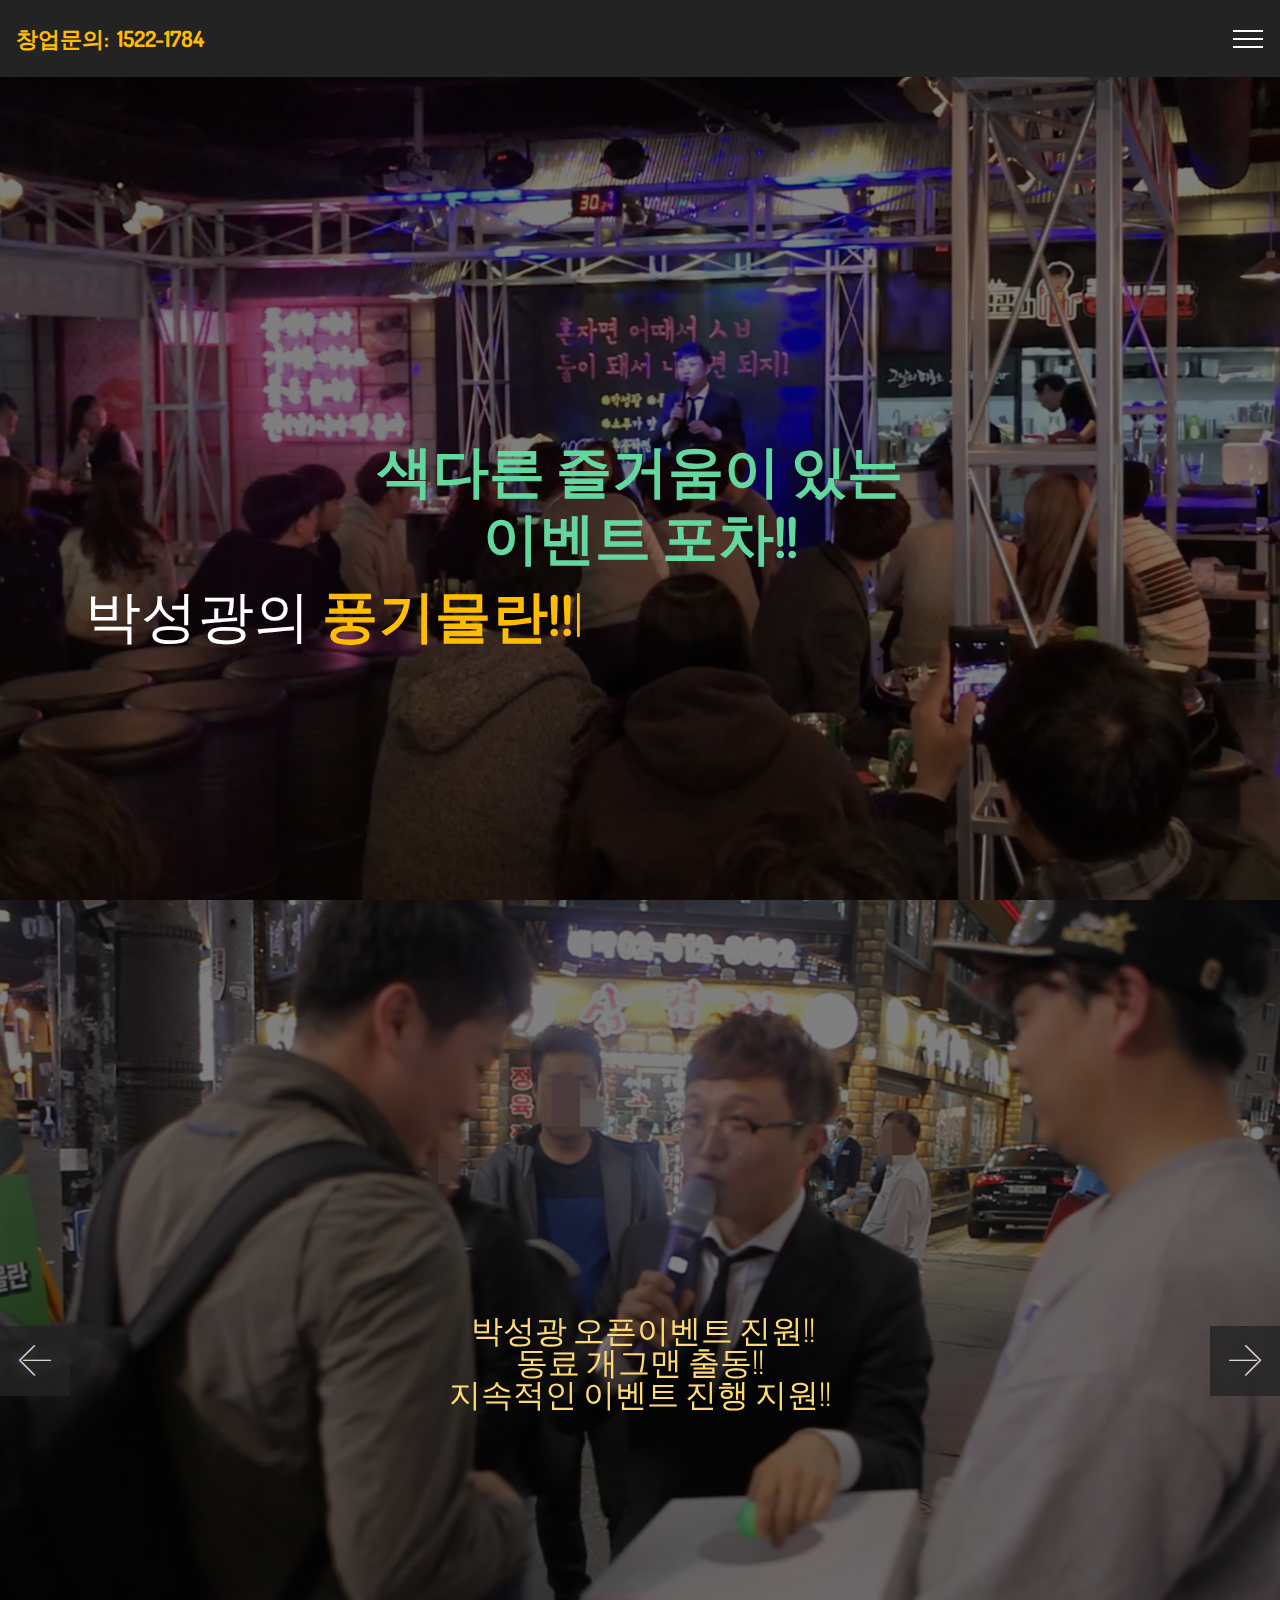
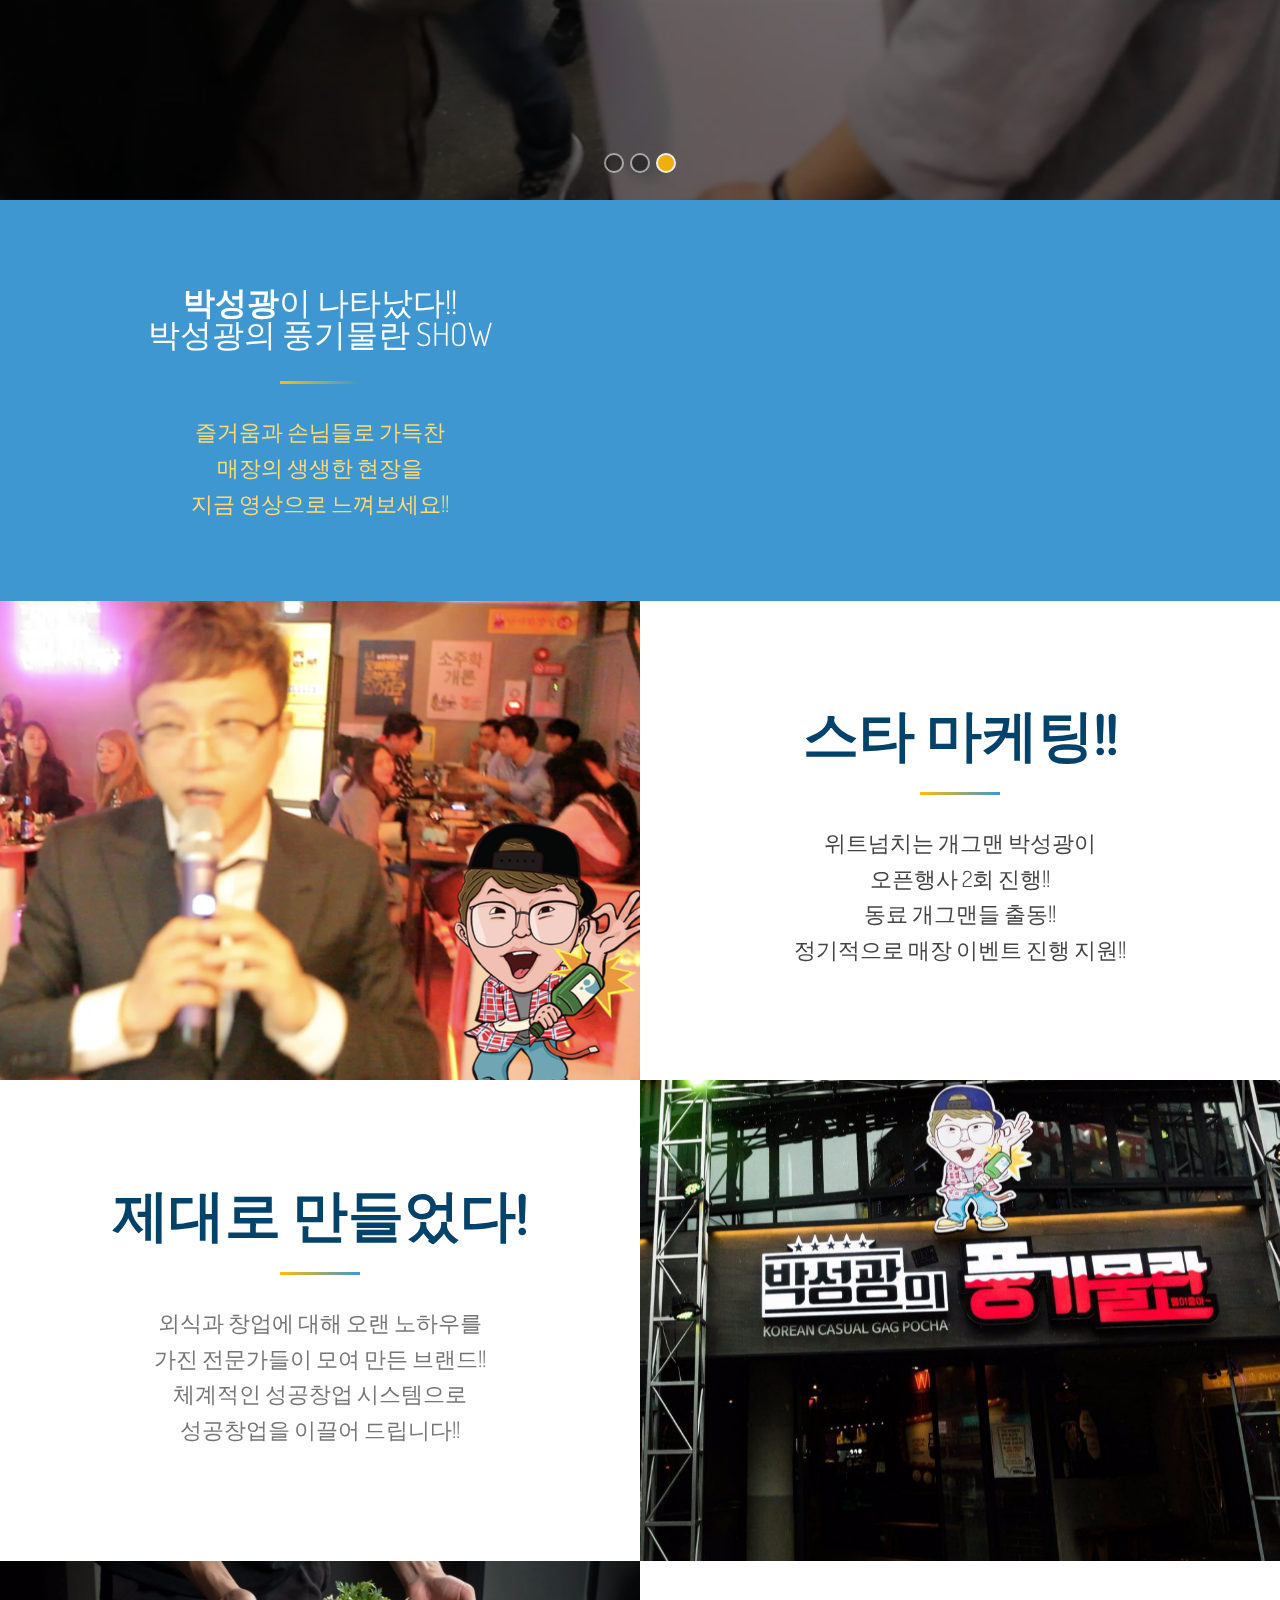
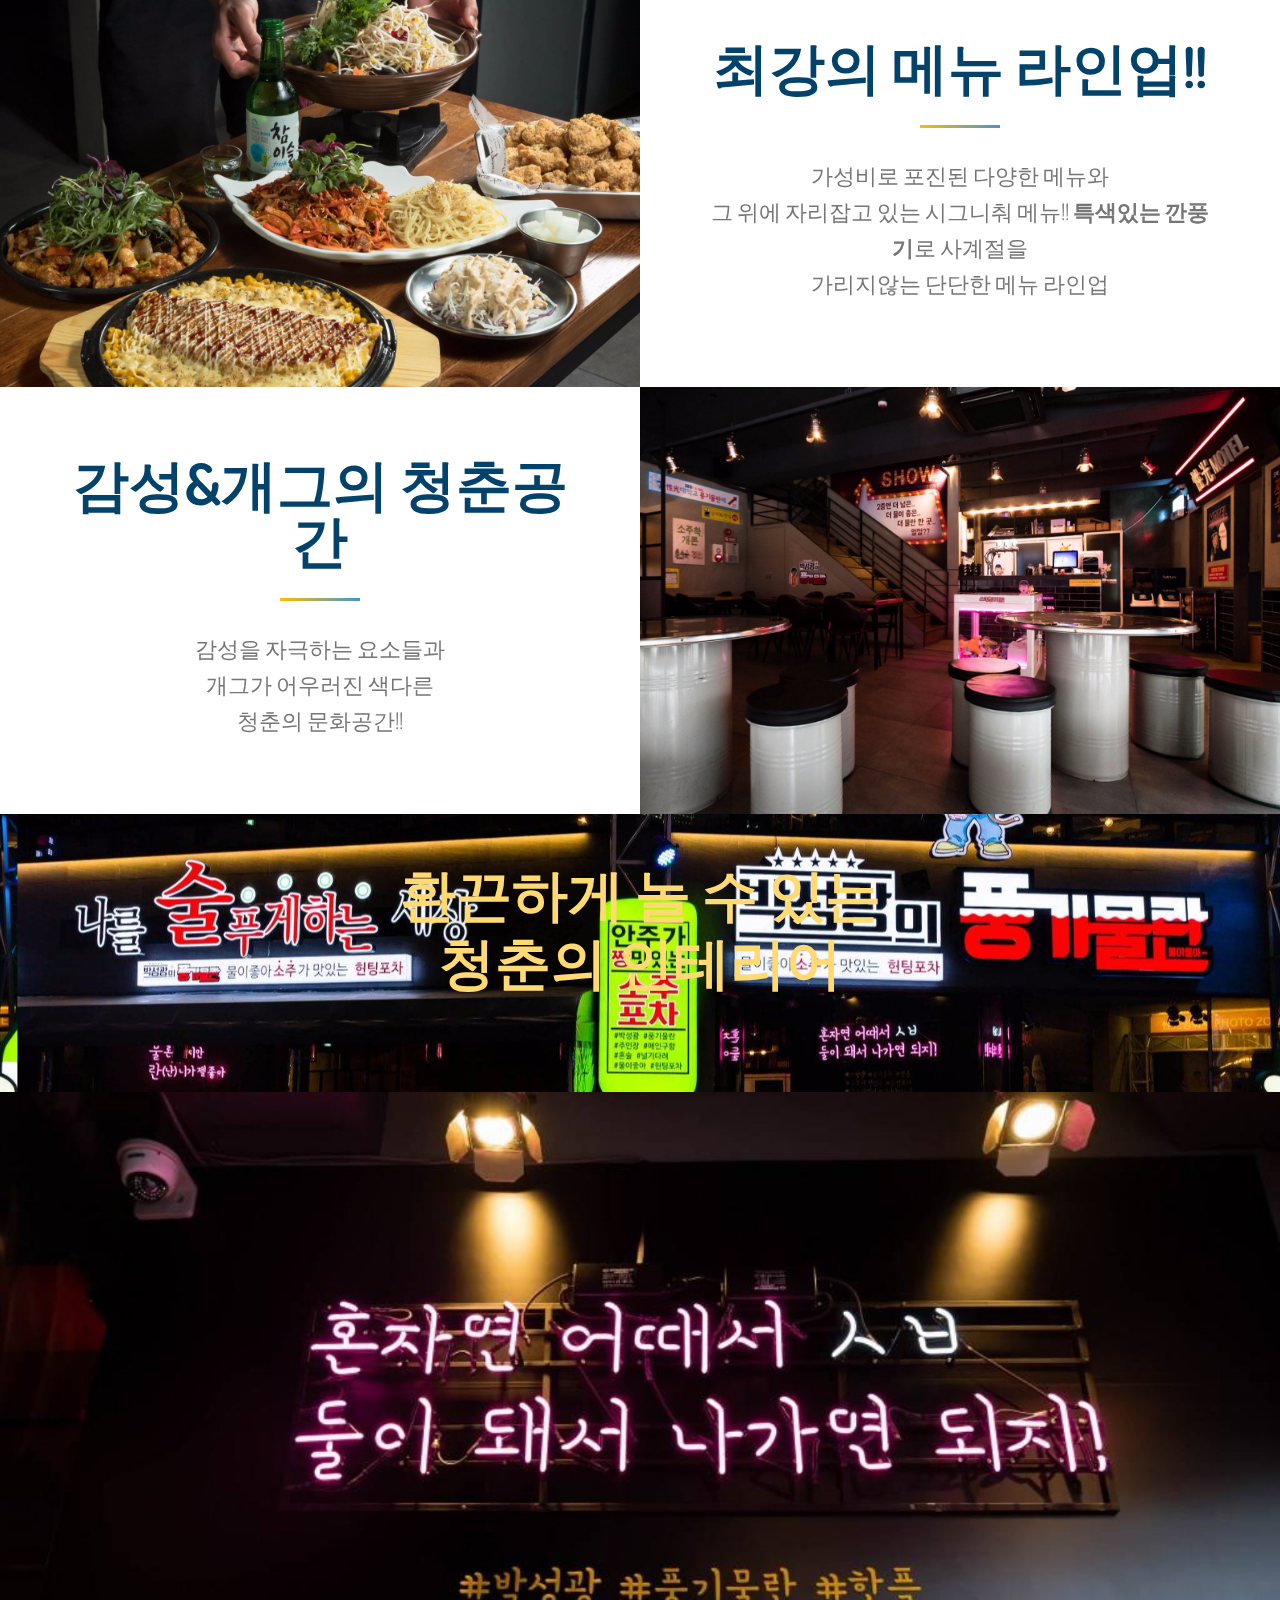
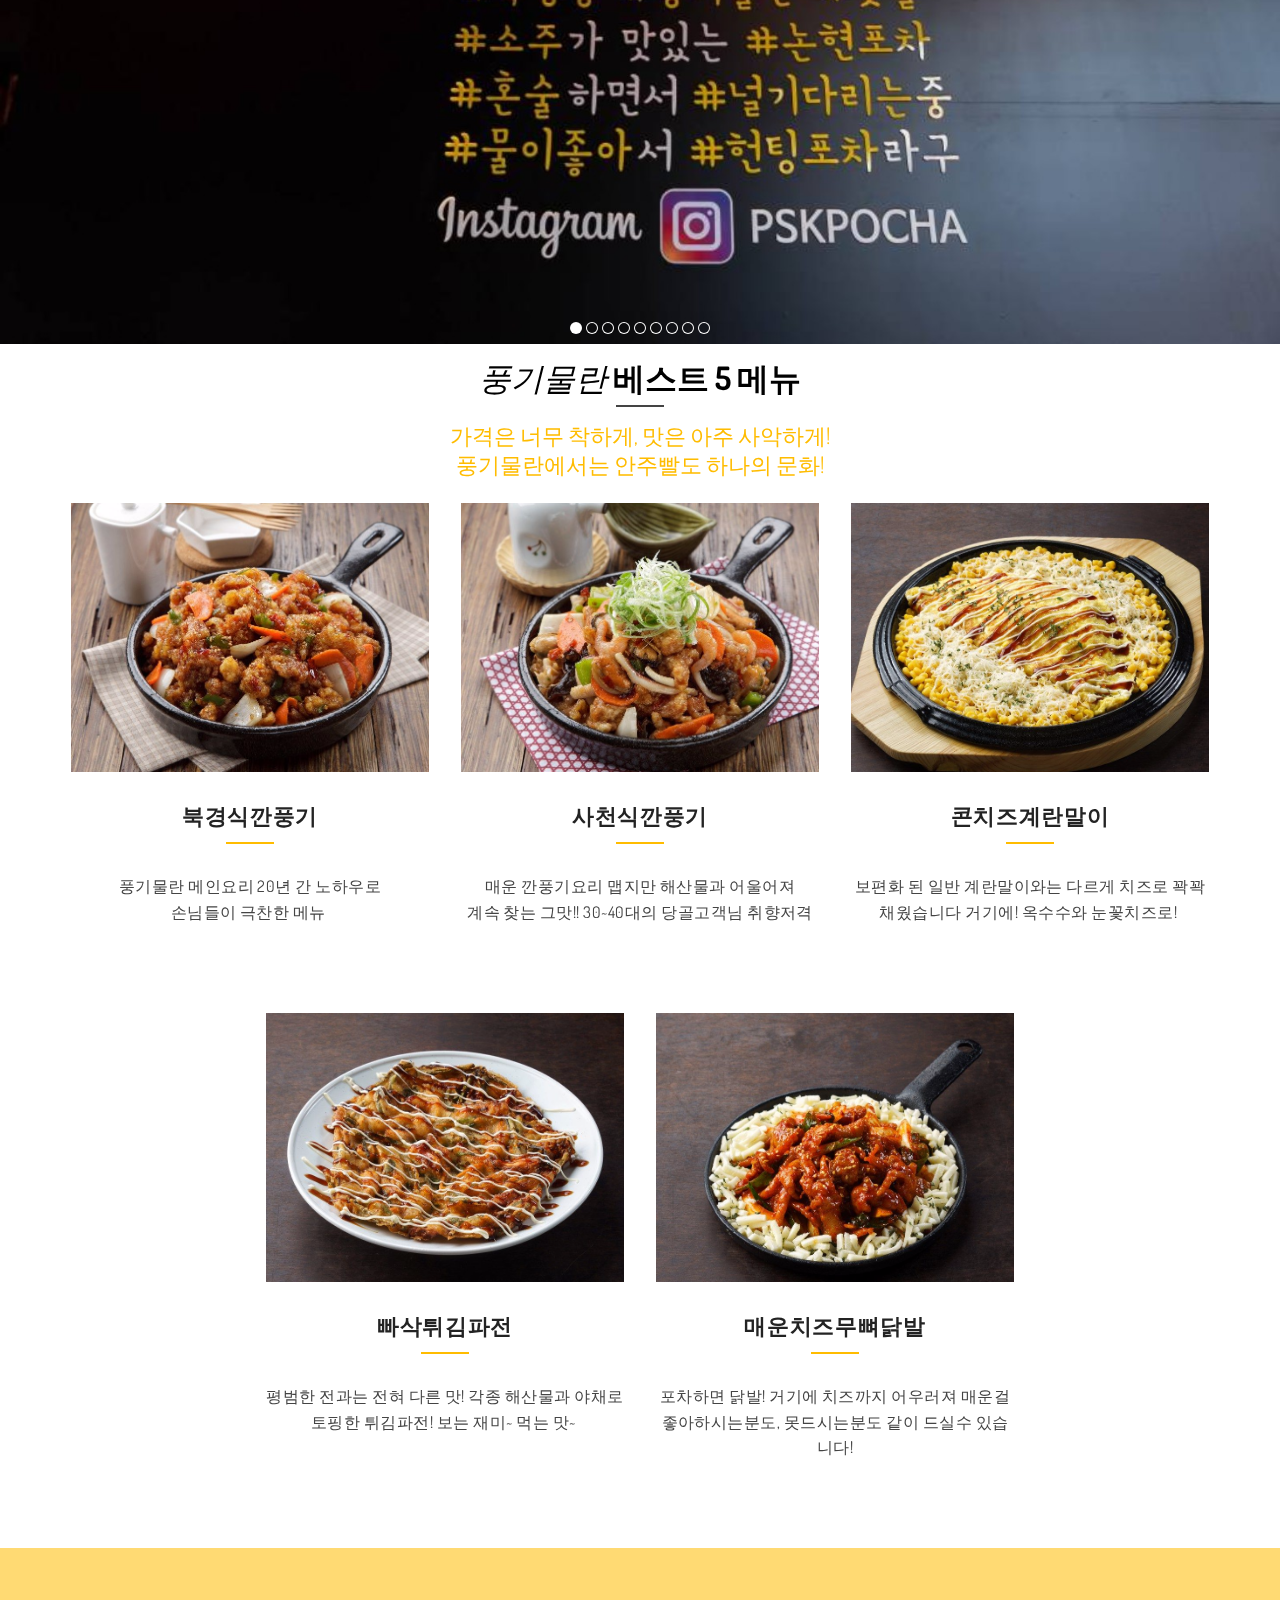
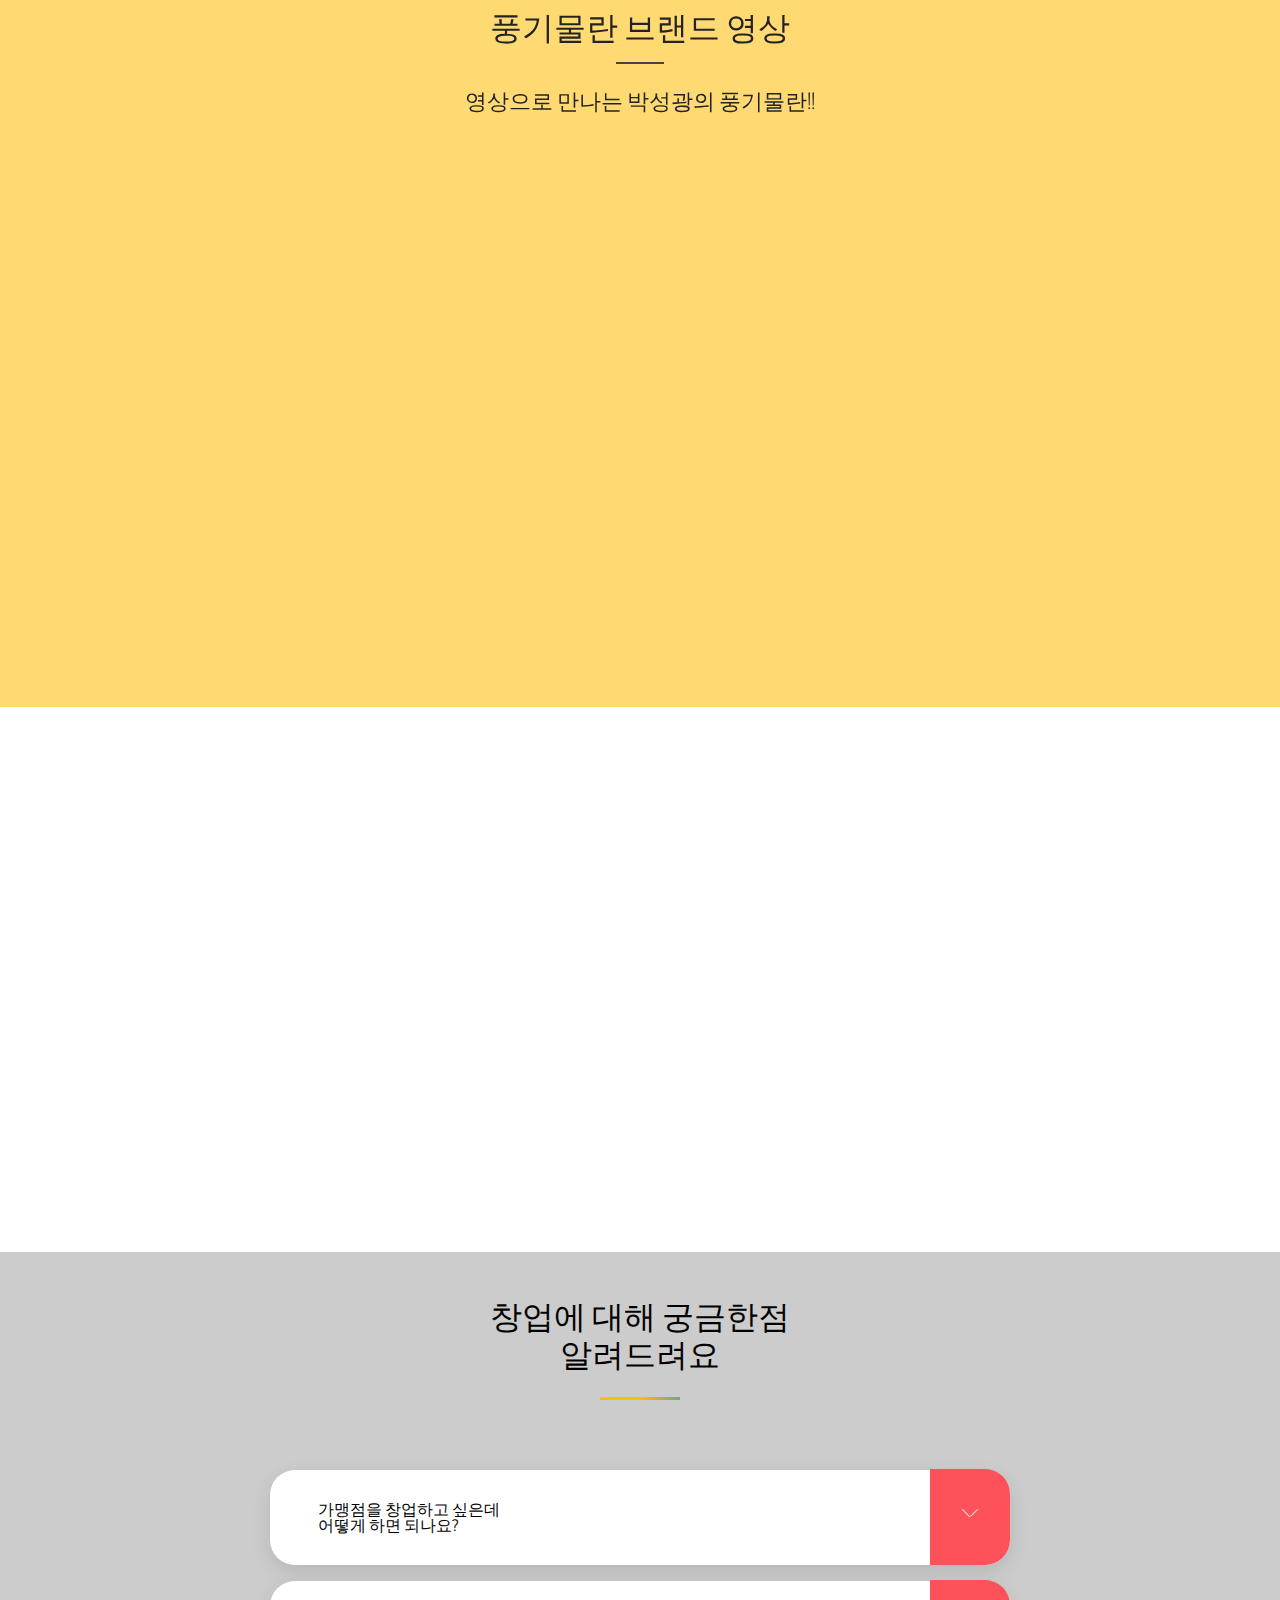
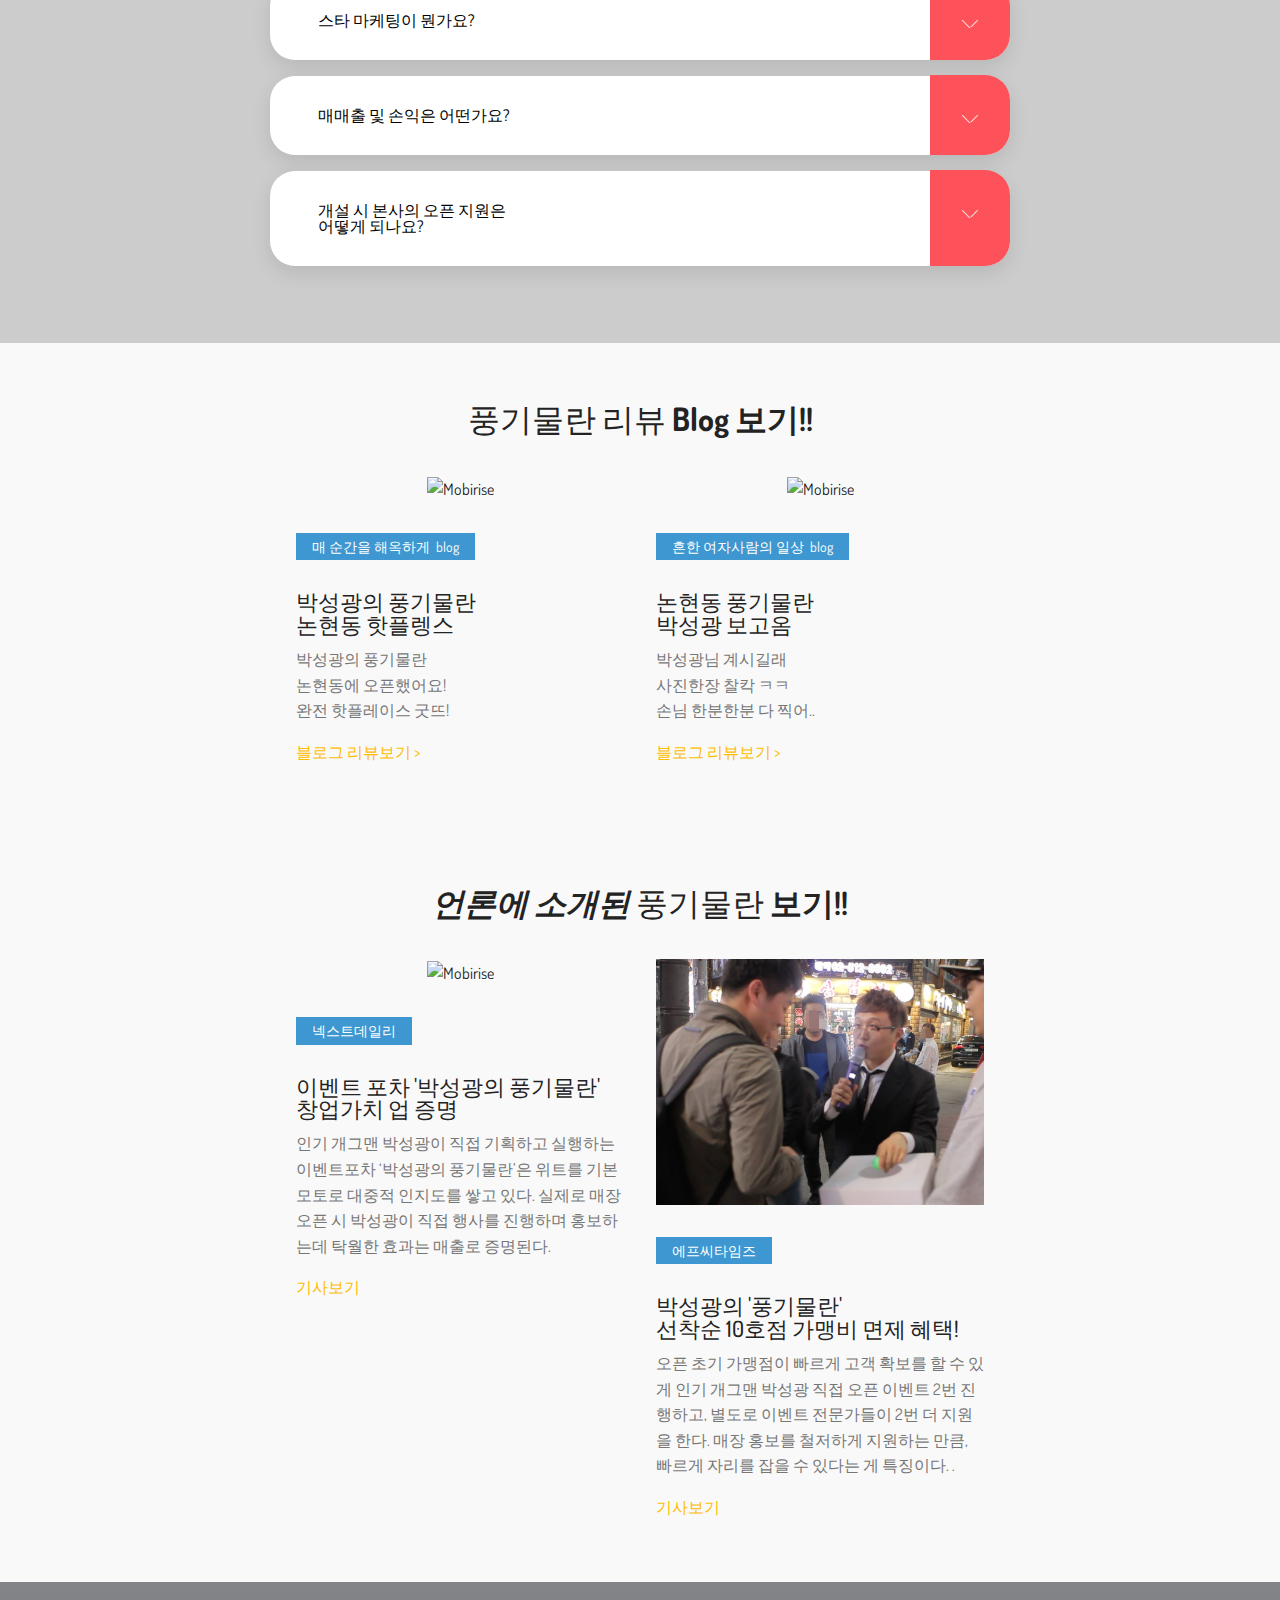
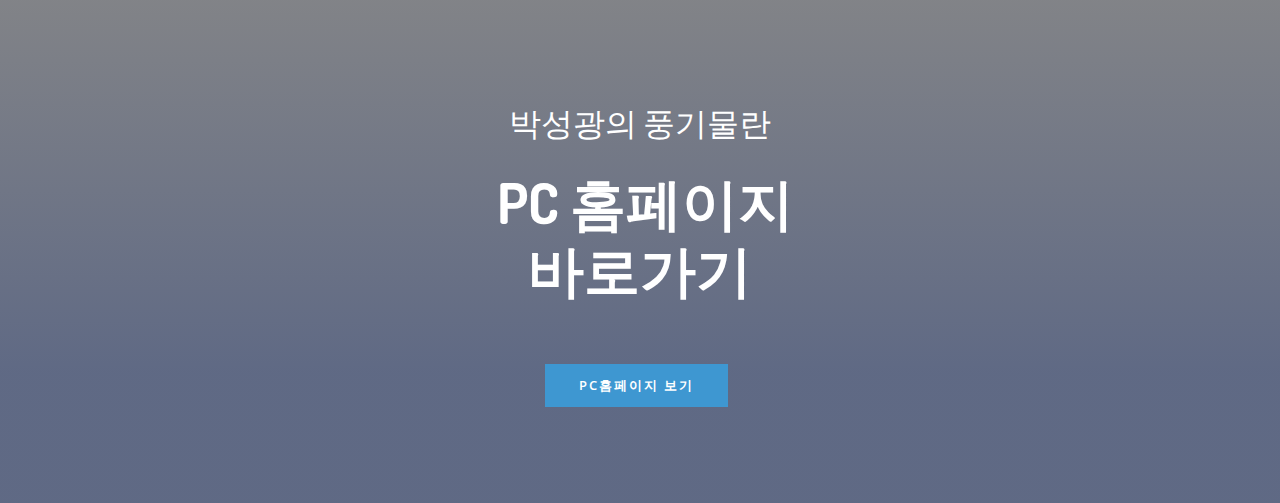
==== index.html @ bc282e14 "1.1" ====
<!DOCTYPE html>
<html >
<head>
  <!-- Site made with Mobirise Website Builder v4.5.2, https://mobirise.com -->
  <meta charset="UTF-8">
  <meta http-equiv="X-UA-Compatible" content="IE=edge">
  <meta name="generator" content="Mobirise v4.5.2, mobirise.com">
  <meta name="viewport" content="width=device-width, initial-scale=1, minimum-scale=1">
  <link rel="shortcut icon" href="assets/images/logo2.png" type="image/x-icon">
  <meta name="description" content="">
  <title>Home</title>
  <link rel="stylesheet" href="assets/web/assets/mobirise-icons/mobirise-icons.css">
  <link rel="stylesheet" href="assets/tether/tether.min.css">
  <link rel="stylesheet" href="assets/bootstrap/css/bootstrap.min.css">
  <link rel="stylesheet" href="assets/bootstrap/css/bootstrap-grid.min.css">
  <link rel="stylesheet" href="assets/bootstrap/css/bootstrap-reboot.min.css">
  <link rel="stylesheet" href="assets/dropdown/css/style.css">
  <link rel="stylesheet" href="assets/theme/css/style.css">
  <link rel="stylesheet" href="assets/wowslider-init/style.css">
  <link rel="stylesheet" href="assets/mobirise/css/mbr-additional.css" type="text/css">
  
  
  <!-- Facebook Pixel Code -->
<script>
!function(f,b,e,v,n,t,s){if(f.fbq)return;n=f.fbq=function(){n.callMethod?
n.callMethod.apply(n,arguments):n.queue.push(arguments)};if(!f._fbq)f._fbq=n;
n.push=n;n.loaded=!0;n.version='2.0';n.queue=[];t=b.createElement(e);t.async=!0;
t.src=v;s=b.getElementsByTagName(e)[0];s.parentNode.insertBefore(t,s)}(window,
document,'script','https://connect.facebook.net/en_US/fbevents.js');
fbq('init', '334374096729986');
fbq('track', 'PageView');
</script>
<noscript><img height="1" width="1" style="display:none"
src="https://www.facebook.com/tr?id=334374096729986&ev=PageView&noscript=1"
/></noscript>
<!-- DO NOT MODIFY -->
<!-- End Facebook Pixel Code -->
<link rel="stylesheet" href = "assets/wowslider-init/absent/style.css"></link></head>
<body>

<!-- Google Analytics -->
<!-- Global site tag (gtag.js) - Google Analytics -->
<script async src="https://www.googletagmanager.com/gtag/js?id=UA-93839439-6"></script>
<script>
  window.dataLayer = window.dataLayer || [];
  function gtag(){dataLayer.push(arguments);}
  gtag('js', new Date());

  gtag('config', 'UA-93839439-6');
</script>
<!-- /Google Analytics -->


<section class="menu cid-qFtVlGdv0j" once="menu" id="menu1-0" data-rv-view="489">

    

    <nav class="navbar navbar-dropdown navbar-fixed-top collapsed">
        <div class="navbar-brand">
            
            <span class="navbar-caption-wrap"><a class="navbar-caption text-primary display-5" href="tel:1522-1784">창업문의: &nbsp;1522-1784</a></span>
        </div>
        <button class="navbar-toggler" type="button" data-toggle="collapse" data-target="#navbarSupportedContent" aria-controls="navbarNavAltMarkup" aria-expanded="false" aria-label="Toggle navigation">
            <div class="hamburger">
                <span></span>
                <span></span>
                <span></span>
                <span></span>
            </div>
        </button>
      <div class="collapse navbar-collapse" id="navbarSupportedContent">
            <ul class="navbar-nav nav-dropdown" data-app-modern-menu="true"><li class="nav-item">
                    <a class="nav-link link text-white display-4" href="index.html#custom-html-u">창업상담 신청하기</a>
                </li>
                <li class="nav-item">
                    <a class="nav-link link text-white display-4" href="index.html#wowslider-j">인테리어 보기</a>
                </li>
                <li class="nav-item">
                    <a class="nav-link link text-white display-4" href="index.html#features8-r">메뉴구성 보기</a>
                </li></ul>
            <div class="navbar-buttons mbr-section-btn"><a class="btn btn-md btn-white display-4" href="https://goo.gl/xW8YuL">PC 홈페이지 바로가기</a></div>
      </div>
    </nav>
</section>

<section class="header2 cid-qFtVrdDYCM mbr-fullscreen mbr-parallax-background" id="header2-1" data-rv-view="491">

    

    <div class="mbr-overlay" style="opacity: 0.5; background-color: rgb(0, 0, 0);">
    </div>

    <div class="container">
        <div class="row">
            <div class="mbr-white col-md-12">
                <h1 class="mbr-section-title mbr-white mbr-bold mbr-fonts-style display-1"><br><br><br>색다른 즐거움이 있는<br>이벤트 포차!!</h1>
                <div class="typed-text pb-3 display-1">
                    <span class="mbr-section-subtitle mbr-fonts-style mbr-white display-1">박성광의</span>
                    <span>
                      <span class="animated-element mbr-bold" data-word1="풍기물란!!" data-word2="풍기물란!!" data-word3="풍기물란!!" data-speed="50">
                      </span>
                    </span>
                </div>
                
                
            </div>
        </div>
    </div>
    
</section>

<section class="carousel slide cid-qFtYRKoyxT" data-interval="false" id="slider1-4" data-rv-view="494">
    
    <div class="full-screen"><div class="mbr-slider slide carousel" data-pause="true" data-keyboard="false" data-ride="carousel" data-interval="3000"><ol class="carousel-indicators"><li data-app-prevent-settings="" data-target="#slider1-4" data-slide-to="0"></li><li data-app-prevent-settings="" data-target="#slider1-4" data-slide-to="1"></li><li data-app-prevent-settings="" data-target="#slider1-4" class=" active" data-slide-to="2"></li></ol><div class="carousel-inner" role="listbox"><div class="carousel-item slider-fullscreen-image" data-bg-video-slide="false" style="background-image: url(assets/images/2-2000x1089.png);"><div class="container container-slide"><div class="image_wrapper"><div class="mbr-overlay" style="opacity: 0.5;"></div><img src="assets/images/2-2000x1089.png"><div class="carousel-caption justify-content-center"><div class="col-10 align-center"><h2 class="mbr-fonts-style display-2"><br><br><br><br><br>박성광이 직접 &nbsp;<br>기획 하고 실행하는<br>이벤트 포차!!</h2></div></div></div></div></div><div class="carousel-item slider-fullscreen-image" data-bg-video-slide="false" style="background-image: url(assets/images/3-2000x1114.png);"><div class="container container-slide"><div class="image_wrapper"><div class="mbr-overlay"></div><img src="assets/images/3-2000x1114.png"><div class="carousel-caption justify-content-center"><div class="col-10 align-center"><h2 class="mbr-fonts-style display-2"><br><br><br><br><br><br><br>매출로 검증된 창업 아이템!!<br>논현본점 월 8천 돌파!!</h2></div></div></div></div></div><div class="carousel-item slider-fullscreen-image active" data-bg-video-slide="false" style="background-image: url(assets/images/4-1-2000x1128.png);"><div class="container container-slide"><div class="image_wrapper"><div class="mbr-overlay"></div><img src="assets/images/4-1-2000x1128.png"><div class="carousel-caption justify-content-center"><div class="col-10 align-center"><h2 class="mbr-fonts-style display-2"><br>&nbsp;박성광 오픈이벤트 진원!!<br>동료 개그맨 출동!!<br>지속적인 이벤트 진행 지원!!<br></h2></div></div></div></div></div></div><a data-app-prevent-settings="" class="carousel-control carousel-control-prev" role="button" data-slide="prev" href="#slider1-4"><span aria-hidden="true" class="mbri-left mbr-iconfont"></span><span class="sr-only">Previous</span></a><a data-app-prevent-settings="" class="carousel-control carousel-control-next" role="button" data-slide="next" href="#slider1-4"><span aria-hidden="true" class="mbri-right mbr-iconfont"></span><span class="sr-only">Next</span></a></div></div>
</section>

<section class="features4 cid-qFu9TUDtEu" id="features4-f" data-rv-view="506">

    

    
    <div class="container-fluid">   
        <div class="row content-row align-items-center">
            <div class="col-lg-6 text-content">
                <h2 class="mbr-title pt-2 mbr-fonts-style align-center mbr-black display-2"><strong>박성광</strong>이 나타났다!!<br>박성광의 풍기물란 SHOW</h2>
                <div class="underline align-center">
                    <div class="line"></div>
                </div>
                <div class="mbr-section-text">
                    <p class="mbr-text pt-3 mbr-light mbr-fonts-style align-center display-5">즐거움과 손님들로 가득찬 <br>매장의 생생한 현장을<br>지금 영상으로 느껴보세요!!<br></p>
                </div>
                
            </div>
            <div class="col-lg-6 media-content">
                <div class="mbr-figure"><iframe class="mbr-embedded-video" src="https://www.youtube.com/embed/SdyRM8VZVhc?rel=0&amp;amp;showinfo=0&amp;autoplay=0&amp;loop=0" width="1280" height="720" frameborder="0" allowfullscreen></iframe></div>
            </div>
        </div>
    </div>          
</section>

<section class="features2 cid-qFu4M1dJUp" id="features2-8" data-rv-view="509">

    

    
    <div class="container-fluid">
        <div class="row main align-items-center">
            <div class="col-md-6 image-element align-self-stretch">
                <div class="img-wrap" style="width: 80%; height: 80%;">
                    <img src="assets/images/66-2-1900x1058.png" alt="" title="" media-simple="true">
                </div>
            </div>
            <div class="col-md-6 text-element">
                <div class="text-content">
                    <h2 class="mbr-title pt-2 mbr-fonts-style align-center display-1"><strong>스타 마케팅!!</strong></h2>
                    <div class="underline align-center">
                         <div class="line"></div>
                    </div>
                    <div class="mbr-section-text">
                        <p class="mbr-text pt-3 mbr-light mbr-fonts-style align-center display-5">위트넘치는 개그맨 박성광이 <br>오픈행사 2회 진행!!<br>동료 개그맨들 출동!!<br>정기적으로 매장 이벤트 진행 지원!!</p>
                    </div>
                    
                </div>
            </div>
        </div>
    </div>          
</section>

<section class="features2 cid-qFu4MnRAWM" id="features2-9" data-rv-view="512">

    

    
    <div class="container-fluid">
        <div class="row main align-items-center">
            <div class="col-md-6 image-element align-self-stretch">
                <div class="img-wrap" style="width: 80%; height: 80%;">
                    <img src="assets/images/-01i1285-2-2000x1333.jpg" alt="" title="" media-simple="true">
                </div>
            </div>
            <div class="col-md-6 text-element">
                <div class="text-content">
                    <h2 class="mbr-title pt-2 mbr-fonts-style align-center display-1"><strong>제대로 만들었다!</strong></h2>
                    <div class="underline align-center">
                         <div class="line"></div>
                    </div>
                    <div class="mbr-section-text">
                        <p class="mbr-text pt-3 mbr-light mbr-fonts-style align-center display-5">외식과 창업에 대해 오랜 노하우를<br>가진 전문가들이 모여 만든 브랜드!!<br>체계적인 성공창업 시스템으로<br>성공창업을 이끌어 드립니다!!</p>
                    </div>
                    
                </div>
            </div>
        </div>
    </div>          
</section>

<section class="features2 cid-qFu4LyLAyd" id="features2-7" data-rv-view="515">

    

    
    <div class="container-fluid">
        <div class="row main align-items-center">
            <div class="col-md-6 image-element align-self-stretch">
                <div class="img-wrap" style="width: 80%; height: 80%;">
                    <img src="assets/images/-01i1212-2000x1333.jpg" alt="" title="" media-simple="true">
                </div>
            </div>
            <div class="col-md-6 text-element">
                <div class="text-content">
                    <h2 class="mbr-title pt-2 mbr-fonts-style align-center display-1"><strong>
                        최강의 메뉴 라인업!!</strong></h2>
                    <div class="underline align-center">
                         <div class="line"></div>
                    </div>
                    <div class="mbr-section-text">
                        <p class="mbr-text pt-3 mbr-light mbr-fonts-style align-center display-5">가성비로 포진된 다양한 메뉴와 <br>그 위에 자리잡고 있는 시그니춰 메뉴!! <strong>특색있는 깐풍기</strong>로 사계절을 <br>가리지않는 단단한 메뉴 라인업<br></p>
                    </div>
                    
                </div>
            </div>
        </div>
    </div>          
</section>

<section class="features2 cid-qFu4yeAtiK" id="features2-6" data-rv-view="518">

    

    
    <div class="container-fluid">
        <div class="row main align-items-center">
            <div class="col-md-6 image-element align-self-stretch">
                <div class="img-wrap" style="width: 80%; height: 80%;">
                    <img src="assets/images/-01i0814-2000x1333.jpg" alt="" title="" media-simple="true">
                </div>
            </div>
            <div class="col-md-6 text-element">
                <div class="text-content">
                    <h2 class="mbr-title pt-2 mbr-fonts-style align-center display-1"><strong>감성&amp;개그의 청춘공간</strong></h2>
                    <div class="underline align-center">
                         <div class="line"></div>
                    </div>
                    <div class="mbr-section-text">
                        <p class="mbr-text pt-3 mbr-light mbr-fonts-style align-center display-5">
                            감성을 자극하는 요소들과 <br>개그가 어우러진 색다른<br>청춘의 문화공간!!</p>
                    </div>
                    
                </div>
            </div>
        </div>
    </div>          
</section>

<section class="scroll-background cid-qFueXDZVSG" id="header3-g" data-rv-view="521">
<!-- ,
         'scroll-background': scrollBackground -->
    

    
    <div class="container text-center" data-stellar-background-ratio=".5">
      <div class="row justify-content-center slider-wrapper">
        <div class="col-md-10">
              <h2 class="mbr-section-title mbr-fonts-style mbr-bold align-center display-1">환끈하게 놀 수 있는<br>청춘의 인테리어</h2>
              <h4>
        </h4></div>
      </div>
    </div>
    
</section>

<section class="mbr-wowslider-container mbr-section mbr-section__container carousel slide mbr-section-nopadding mbr-wowslider-container--absent" data-ride="carousel" data-keyboard="false" data-wrap="true" data-interval="false" id="wowslider-j" data-rv-view="14" style="background-color: rgb(255, 255, 255);">
    <div class="mbr-wowslider">
        <div class="ws_images">
            <ul>
                <li>
                    
                    <img src="assets/images/batch-img-9683-1600x1065.jpg" alt="title 1" title="title 1"> text 1
                </li><li>
                    
                    <img src="assets/images/batch-01i0863-1600x1065.jpg" alt="title 1" title="title 1"> text 1
                </li><li>
                    
                    <img src="assets/images/batch-01i0814-1600x1065.jpg" alt="title 1" title="title 1"> text 1
                </li><li>
                    
                    <img src="assets/images/batch-01i0851-1600x1065.jpg" alt="title 1" title="title 1"> text 1
                </li><li>
                    
                    <img src="assets/images/batch-01i0878-1600x1065.jpg" alt="title 1" title="title 1"> text 1
                </li><li>
                    
                    <img src="assets/images/batch-img-9730-1600x1065.jpg" alt="title 1" title="title 1"> text 1
                </li><li>
                    
                    <img src="assets/images/batch-01i0974-1600x1065.jpg" alt="title 1" title="title 1"> text 1
                </li><li>
                    
                    <img src="assets/images/batch-01i0978-1600x1065.jpg" alt="title 1" title="title 1"> text 1
                </li><li>
                    
                    <img src="assets/images/batch-01i0953-1600x1065.jpg" alt="title 1" title="title 1"> text 1
                </li>
            </ul>
        </div>
        <div class="ws_bullets">
            <div>
                <a href="#" title="">
                    <span><img alt="slide1" src="assets/images/batch-img-9683-72x48.png"></span>
                </a><a href="#" title="">
                    <span><img alt="slide1" src="assets/images/batch-01i0863-72x48.png"></span>
                </a><a href="#" title="">
                    <span><img alt="slide1" src="assets/images/batch-01i0814-72x48.png"></span>
                </a><a href="#" title="">
                    <span><img alt="slide1" src="assets/images/batch-01i0851-72x48.png"></span>
                </a><a href="#" title="">
                    <span><img alt="slide1" src="assets/images/batch-01i0878-72x48.png"></span>
                </a><a href="#" title="">
                    <span><img alt="slide1" src="assets/images/batch-img-9730-72x48.png"></span>
                </a><a href="#" title="">
                    <span><img alt="slide1" src="assets/images/batch-01i0974-72x48.png"></span>
                </a><a href="#" title="">
                    <span><img alt="slide1" src="assets/images/batch-01i0978-72x48.png"></span>
                </a><a href="#" title="">
                    <span><img alt="slide1" src="assets/images/batch-01i0953-72x48.png"></span>
                </a>
            </div>
        </div>
        <div class="ws_shadow"></div>
        <div class="mbr-wowslider-options">
            <div class="params" data-paddingbottom="0" data-anim-type="basic_linear" data-theme="absent" data-autoplay="true" data-paddingtop="0" data-fullscreen="true" data-showbullets="true" data-timeout="2" data-duration="2" data-height="1080" data-width="1600" data-responsive="1" data-showcaptions="false" data-captionseffect="slide" data-hidecontrols="false"></div>
        </div>
</div></section>

<section class="features3 cid-qFunLNFlf2" id="features8-r" data-rv-view="542">

    

    
    <div class="container">
        <div class="row">
            <div class="col-md-12">
              <h2 class="mbr-section-title mbr-fonts-style align-center display-2"><em>풍기물란</em> <strong>베스트 5 메뉴</strong></h2>
               <div class="underline align-center">
                   <div class="line"></div>
               </div>
              <h3 class="mbr-section-subtitle mbr-light mbr-fonts-style pt-3 align-center display-5">가격은 너무 착하게, 맛은 아주 사악하게!<br> 풍기물란에서는 안주빨도 하나의 문화!</h3>
            </div>

            <div class="row row-content justify-content-center">
                <div class="card p-3 col-12 col-md-6 col-lg-4">
                    <div class="card-wrapper">
                        <div class="card-img">
                            <img src="assets/images/21-2-1024x682.jpg" title="" alt="" media-simple="true">
                        </div>
                        <div class="card-box">
                            <h4 class="card-title mbr-fonts-style mbr-bold align-center display-5">북경식깐풍기
</h4>
                           <div class="card-underline align-center">
                               <div class="line"></div>
                           </div>
                            <p class="mbr-text mbr-fonts-style align-center display-7">풍기물란 메인요리 20년 간 노하우로 <br>손님들이 극찬한 메뉴&nbsp;<br></p>
                              
                        </div>
                          
                    </div>
                </div>
            
                <div class="card p-3 col-12 col-md-6 col-lg-4">
                    <div class="card-wrapper">
                        <div class="card-img">
                            <img src="assets/images/22-3-1024x682.jpg" title="" alt="" media-simple="true">
                        </div>
                        <div class="card-box">
                            <h4 class="card-title mbr-fonts-style mbr-bold align-center display-5">사천식깐풍기
</h4>
                           <div class="card-underline align-center">
                               <div class="line"></div>
                           </div>
                            <p class="mbr-text mbr-fonts-style align-center display-7">매운 깐풍기요리 맵지만 해산물과 어울어져<br> 계속 찾는 그맛!! 30~40대의 당골고객님 취향저격<br></p>
                        </div>
                          
                    </div>
                </div>
            
                <div class="card p-3 col-12 col-md-6 col-lg-4">
                    <div class="card-wrapper">
                        <div class="card-img">
                            <img src="assets/images/25-1024x1534.jpg" title="" alt="" media-simple="true">
                        </div>
                        <div class="card-box"> 
                            <h4 class="card-title mbr-fonts-style mbr-bold align-center display-5">콘치즈계란말이</h4>
                           <div class="card-underline align-center">
                               <div class="line"></div>
                           </div>
                            <p class="mbr-text mbr-fonts-style align-center display-7">보편화 된 일반 계란말이와는 다르게 치즈로 꽉꽉 <br>채웠습니다 거기에! 옥수수와 눈꽃치즈로!&nbsp;<br></p>
                        </div>
                          
                    </div>
                </div>
            
                <div class="card p-3 col-12 col-md-6 col-lg-4">
                    <div class="card-wrapper">
                        <div class="card-img">
                            <img src="assets/images/24-1024x1534.jpg" title="" alt="" media-simple="true">
                        </div>
                        <div class="card-box">
                            <h4 class="card-title mbr-fonts-style mbr-bold align-center display-5">빠삭튀김파전
</h4>
                           <div class="card-underline align-center">
                               <div class="line"></div>
                           </div>
                            <p class="mbr-text mbr-fonts-style align-center display-7">평범한 전과는 전혀 다른 맛! 각종 해산물과 야채로 <br>토핑한 튀김파전! 보는 재미~ 먹는 맛~&nbsp;<br></p>
                             
                        </div>
                          
                    </div>
                </div>
                <div class="card p-3 col-12 col-md-6 col-lg-4">
                    <div class="card-wrapper">
                        <div class="card-img">
                            <img src="assets/images/23-1024x1534.jpg" title="" alt="" media-simple="true">
                        </div>
                        <div class="card-box">
                            <h4 class="card-title mbr-fonts-style mbr-bold align-center display-5">매운치즈무뼈닭발
</h4>
                           <div class="card-underline align-center">
                               <div class="line"></div>
                           </div>
                            <p class="mbr-text mbr-fonts-style align-center display-7">포차하면 닭발! 거기에 치즈까지 어우러져 매운걸 <br>좋아하시는분도, 못드시는분도 같이 드실수 있습니다!<br></p>
                        </div>
                         
                    </div>
                </div>
            
                
            </div>
        </div>
    </div>
</section>

<section class="cid-qFuqQrB1bQ" id="features7-s" data-rv-view="545">

    
    
    <div class="container">
        <h2 class="mbr-section-title mbr-fonts-style align-center display-2">풍기물란 브랜드 영상</h2>
        <div class="underline align-center">
            <div class="line"></div>
        </div>
        <h3 class="mbr-section-subtitle mbr-fonts-style align-center mbr-light display-5">영상으로 만나는 박성광의 풍기물란!!</h3>
        <figure class="mbr-figure align-center pt-3">
            <div class="video-block" style="width: 80%;">
                <div><iframe class="mbr-embedded-video" src="https://www.youtube.com/embed/JYwIz6WModQ?rel=0&amp;amp;showinfo=0&amp;autoplay=0&amp;loop=0" width="1280" height="720" frameborder="0" allowfullscreen></iframe></div>
            </div>
        </figure>
        
    </div>
</section>

<div id="custom-html-u" custom-code="true" data-rv-view="44">
    <iframe id="JotFormIFrame-80003842139449" onload="window.parent.scrollTo(0,0)" allowtransparency="true" src="https://form.jotform.me/80003842139449" frameborder="0" style="width: 1px;
      min-width: 100%;
      height:539px;
      border:none;" scrolling="no">
    </iframe>
    <script type="text/javascript">
      var ifr = document.getElementById("JotFormIFrame-80003842139449");
      if(window.location.href && window.location.href.indexOf("?") > -1) {
        var get = window.location.href.substr(window.location.href.indexOf("?") + 1);
        if(ifr && get.length > 0) {
          var src = ifr.src;
          src = src.indexOf("?") > -1 ? src + "&" + get : src  + "?" + get;
          ifr.src = src;
        }
      }
      window.handleIFrameMessage = function(e) {
        var args = e.data.split(":");
        if (args.length > 2) { iframe = document.getElementById("JotFormIFrame-" + args[(args.length - 1)]); } else { iframe = document.getElementById("JotFormIFrame"); }
        if (!iframe) { return; }
        switch (args[0]) {
          case "scrollIntoView":
            iframe.scrollIntoView();
            break;
          case "setHeight":
            iframe.style.height = args[1] + "px";
            break;
          case "collapseErrorPage":
            if (iframe.clientHeight > window.innerHeight) {
              iframe.style.height = window.innerHeight + "px";
            }
            break;
          case "reloadPage":
            window.location.reload();
            break;
          case "loadScript":
            var src = args[1];
            if (args.length > 3) {
                src = args[1] + ':' + args[2];
            }
            var script = document.createElement('script');
            script.src = src;
            script.type = 'text/javascript';
            document.body.appendChild(script);
            break;
        }
        var isJotForm = (e.origin.indexOf("jotform") > -1) ? true : false;
        if(isJotForm && "contentWindow" in iframe && "postMessage" in iframe.contentWindow) {
          var urls = {"docurl":encodeURIComponent(document.URL),"referrer":encodeURIComponent(document.referrer)};
          iframe.contentWindow.postMessage(JSON.stringify({"type":"urls","value":urls}), "*");
        }
      };
      if (window.addEventListener) {
        window.addEventListener("message", handleIFrameMessage, false);
      } else if (window.attachEvent) {
        window.attachEvent("onmessage", handleIFrameMessage);
      }
      </script></div>

<section class="accordion1 cid-qFuyGMnZHS" id="accordion1-11" data-rv-view="547">

    

    
    <div class="container-fluid">
        <div class="media-container-row align-center">
            <div class="col-12 col-md-12">
                <h2 class="mbr-section-title mbr-fonts-style display-2">창업에 대해 궁금한점 <br>알려드려요</h2>
                <div class="underline align-center pb-3">
                    <div class="line"></div>
                </div>
                
                <div id="bootstrap-accordion_19" class="panel-group accordionStyles accordion col-sm-12 col-md-10 col-lg-8 align-left pt-5" role="tablist" aria-multiselectable="true">
                    <div class="card">
                        <div class="card-header" role="tab" id="headingOne">
                            <a role="button" class="collapsed panel-title text-black" data-toggle="collapse" data-parent="#bootstrap-accordion_19" data-core="" href="#collapse1_19" aria-expanded="false" aria-controls="collapse1">
                                <span class="sign mbr-iconfont mbri-arrow-down inactive"></span>
                                <h4 class="mbr-fonts-style header-text display-7">가맹점을 창업하고 싶은데<br> 어떻게 하면 되나요?&nbsp;
</h4>
                            </a>
                        </div>
                        <div id="collapse1_19" class="panel-collapse noScroll collapse" role="tabpanel" aria-labelledby="headingOne">
                            <div class="panel-body p-4">
                                <p class="mbr-fonts-style panel-text display-7">가맹희망자가 점포위치를 선정해 왔을 때, 당사는 해당 점포가 기존 가맹점에 대한 영업지역권 침해여부 등을 고려한 후 신규 가맹점의 입지를 허가해 드릴 수 있습니다. 본사에서는 상권 및 입지분석을 통해 가맹점의 가능여부를 판단해 드리며, 별도로 가맹점 개설가능 점포를 본사측에서 알아봐 주시길 희망하신다면 언제나 담당자께 문의해 주시면 됩니다. &nbsp;<br></p>
                            </div>
                        </div>
                    </div>
            
                    <div class="card">
                        <div class="card-header" role="tab" id="headingTwo">
                            <a role="button" class="collapsed panel-title text-black" data-toggle="collapse" data-parent="#bootstrap-accordion_19" data-core="" href="#collapse2_19" aria-expanded="false" aria-controls="collapse2">
                                <span class="sign mbr-iconfont mbri-arrow-down inactive"></span>
                                <h4 class="mbr-fonts-style header-text display-7">스타 마케팅이 뭔가요?
</h4>
                            </a>
                            
                        </div>
                        <div id="collapse2_19" class="panel-collapse noScroll collapse" role="tabpanel" aria-labelledby="headingTwo">
                            <div class="panel-body p-4">
                                <p class="mbr-fonts-style panel-text display-7">오픈행사로 개그맨 박성광이 직접 방문하여 사인회와 위트 넘치는 행사 진행을 하고 있습니다 브랜드 가치 및 홍보를 위해 방송노출, PPL, 온라인홍보, 박람회 등을 진행하고 매출향상을 위한 SNS활동을 진행하고 있습니다&nbsp;<br></p>
                            </div>
                        </div>
                    </div>
            
                    <div class="card">
                        <div class="card-header" role="tab" id="headingThree">
                            <a role="button" class="collapsed panel-title text-black" data-toggle="collapse" data-parent="#bootstrap-accordion_19" data-core="" href="#collapse3_19" aria-expanded="false" aria-controls="collapse3">
                                <span class="sign mbr-iconfont mbri-arrow-down inactive"></span>
                                <h4 class="mbr-fonts-style header-text display-7">매매출 및 손익은 어떤가요? 
</h4>
                            </a>
                        </div>
                        <div id="collapse3_19" class="panel-collapse noScroll collapse" role="tabpanel" aria-labelledby="headingThree">
                            <div class="panel-body p-4">
                                <p class="mbr-fonts-style panel-text display-7">각 점포의 매출 및 손익은 상권마다 큰 차이가 있어 기존 점포와의 직접적인 비교를 하기 어렵습니다. 따라서 점포의 시장조사를 마친 후에 판단해야 합니다. 본사에서 가맹점을 개점할 때에는 시장 조사 후 임대료 및 점포의 특성을 고려하여 예상 매출을 산출하고 이를 고려하여 본사는 개점 승인을 해드립니다. 단. 본사 차원의 개점승인이 이루어지더라도 가맹계약의 여부는 가맹점주께서 판단하셔야 합니다. &nbsp;<br></p>
                            </div>
                        </div>
                    </div>
            
                    <div class="card">
                        <div class="card-header" role="tab" id="headingThree">
                            <a role="button" class="collapsed panel-title text-black" data-toggle="collapse" data-parent="#bootstrap-accordion_19" data-core="" href="#collapse4_19" aria-expanded="false" aria-controls="collapse4">
                                <span class="sign mbr-iconfont mbri-arrow-down inactive"></span>
                                <h4 class="mbr-fonts-style header-text display-7">개설 시 본사의 오픈 지원은<br>어떻게 되나요?</h4>
                            </a>
                        </div>
                        <div id="collapse4_19" class="panel-collapse noScroll collapse" role="tabpanel" aria-labelledby="headingThree">
                            <div class="panel-body p-4">
                                <p class="mbr-fonts-style panel-text display-7">가맹점 오픈 전까지 담당 OM, 슈퍼바이져 등 최종 오픈 점검까지 함께 준비하며, 오픈 시점에서는 본사 직원 2명을 3일간 파견하여 오픈 초반 매장이 안정적으로 운영될 수 있도록 파견 관리지원을 해드립니다</p>
                            </div>
                        </div>
                    </div>
            
                    
            
                    
                </div>
            </div>
        </div>
    </div>
</section>

<section class="features8 cid-qFuy2LeoJi" id="features8-y" data-rv-view="550">
    
    

    
    <div class="container">
        <div class="container">
            <h2 class="mbr-fonts-style mb-4 align-center display-2">풍기물란 리뷰&nbsp;<strong>Blog 보기!!</strong></h2>
            
            <div class="media-container-row">
                <div class="card col-12 col-md-4">
                    <div class="card-img">
                        <img src="assets/images/3-3750x2090.png" alt="Mobirise" title="" media-simple="true">
                    </div>
                    <div class="card-box">
                        <p class="date mb-4"><span>매 순간을 해옥하게 &nbsp;blog</span></p>
                        <h4 class="card-title mbr-fonts-style display-5">박성광의 풍기물란<br>논현동 핫플렝스</h4>
                        <p class="mbr-text mbr-fonts-style display-7">박성광의 풍기물란<br>논현동에 오픈했어요!<br>완전 핫플레이스 굿뜨!</p>
                        <div class="mbr-section-btn"><a class="btn-underline mr-3 display-7" href="https://blog.naver.com/wlals6500/220982274430">블로그 리뷰보기 &gt;</a></div>
                    </div>
                </div>
                <div class="card col-12 col-md-4">
                    <div class="card-img">
                        <img src="assets/images/1-1-3762x2094.png" alt="Mobirise" title="" media-simple="true">
                    </div>
                    <div class="card-box">
                        <p class="date mb-4">
                            <span>흔한 여자사람의 일상 &nbsp;blog</span></p>
                        <h4 class="card-title mbr-fonts-style display-5">논현동 풍기물란<br>박성광 보고옴</h4>
                        <p class="mbr-text mbr-fonts-style display-7">박성광님 계시길래<br>사진한장 찰칵 ㅋㅋ<br>손님 한분한분 다 찍어..</p>
                        <div class="mbr-section-btn"><a class="btn-underline mr-3 display-7" href="https://blog.naver.com/k_yu_jin/221047645366">블로그 리뷰보기 &gt;</a></div>
                    </div>
                </div>
                
            </div>


        </div>
    </div>
</section>

<section class="features8 cid-qFuy4loJsL" id="features8-z" data-rv-view="553">
    
    

    
    <div class="container">
        <div class="container">
            <h2 class="mbr-fonts-style mb-4 align-center display-2"><strong><em>언론에 소개된</em></strong> 풍기물란&nbsp;<strong>보기!!</strong></h2>
            
            <div class="media-container-row">
                <div class="card col-12 col-md-4">
                    <div class="card-img">
                        <img src="assets/images/img-9731-5472x3648.jpg" alt="Mobirise" title="" media-simple="true">
                    </div>
                    <div class="card-box">
                        <p class="date mb-4">
                            <span>넥스트데일리</span></p>
                        <h4 class="card-title mbr-fonts-style display-5">이벤트 포차 '박성광의 풍기물란'<br>창업가치 업 증명</h4>
                        <p class="mbr-text mbr-fonts-style display-7">
                            인기 개그맨 박성광이 직접 기획하고 실행하는 이벤트포차 ‘박성광의 풍기물란’은 위트를 기본 모토로 대중적 인지도를 쌓고 있다. 실제로 매장 오픈 시 박성광이 직접 행사를 진행하며 홍보하는데 탁월한 효과는 매출로 증명된다.
                        </p>
                        <div class="mbr-section-btn"><a class="btn-underline mr-3 display-7" href="http://www.fnnews.com/news/201712271806529764">기사보기</a></div>
                    </div>
                </div>
                <div class="card col-12 col-md-4">
                    <div class="card-img">
                        <img src="assets/images/4-3654x2062.png" alt="Mobirise" title="" media-simple="true">
                    </div>
                    <div class="card-box">
                        <p class="date mb-4">
                            <span>에프씨타임즈</span></p>
                        <h4 class="card-title mbr-fonts-style display-5">박성광의 '풍기물란'<br>선착순 10호점 가맹비 면제 혜택!</h4>
                        <p class="mbr-text mbr-fonts-style display-7">오픈 초기 가맹점이 빠르게 고객 확보를 할 수 있게 인기 개그맨 박성광 직접 오픈 이벤트 2번 진행하고, 별도로 이벤트 전문가들이 2번 더 지원을 한다. 매장 홍보를 철저하게 지원하는 만큼, 빠르게 자리를 잡을 수 있다는 게 특징이다. .
                        </p>
                        <div class="mbr-section-btn"><a class="btn-underline mr-3 display-7" href="https://blog.naver.com/rlalwnrmsro/221171222844">기사보기</a></div>
                    </div>
                </div>
                
            </div>


        </div>
    </div>
</section>

<section class="header3 cid-qFuy8k2XpK mbr-parallax-background" id="header3-10" data-rv-view="556">

    

    <div class="mbr-overlay" style="opacity: 0.6;">
    </div>

    <div class="container align-center">
        <div class="row justify-content-center">
            <div class="media-container-column mbr-white col-md-10 offset-md-1">
                <h3 class="mbr-section-subtitle align-center mbr-light pb-3 mbr-fonts-style display-2">박성광의 풍기물란</h3>
                <h1 class="mbr-section-title mbr-bold pb-3 mbr-fonts-style display-1">&nbsp;PC 홈페이지<br>바로가기</h1>
                <p class="mbr-text pb-3 mbr-fonts-style display-7"></p>
                <div class="mbr-section-btn"><a class="btn btn-md btn-secondary btn-bgr display-4" href="https://goo.gl/xW8YuL">PC홈페이지 보기</a></div>
            </div>
        </div>
    </div>
    
</section>


  <script src="assets/web/assets/jquery/jquery.min.js"></script>
  <script src="assets/popper/popper.min.js"></script>
  <script src="assets/tether/tether.min.js"></script>
  <script src="assets/bootstrap/js/bootstrap.min.js"></script>
  <script src="assets/smooth-scroll/smooth-scroll.js"></script>
  <script src="assets/dropdown/js/script.min.js"></script>
  <script src="assets/touch-swipe/jquery.touch-swipe.min.js"></script>
  <script src="assets/typed/typed.min.js"></script>
  <script src="assets/jarallax/jarallax.min.js"></script>
  <script src="assets/wowslider-plugin/wowslider.js"></script>
  <script src="assets/jquery-mb-vimeo_player/jquery.mb.vimeo_player.js"></script>
  <script src="assets/bootstrap-carousel-swipe/bootstrap-carousel-swipe.js"></script>
  <script src="assets/jquery-mb-ytplayer/jquery.mb.ytplayer.min.js"></script>
  <script src="assets/theme/js/script.js"></script>
  <script src="assets/wowslider-effect/effects.js"></script>
  <script src="assets/mobirise-slider-video/script.js"></script>
  <script src="assets/wowslider-init/script.js"></script>
  
  <script type="text/javascript">
/* <![CDATA[ */
var google_conversion_id = 977690298;
var google_custom_params = window.google_tag_params;
var google_remarketing_only = true;
/* ]]> */
</script>
<script type="text/javascript" src="//www.googleadservices.com/pagead/conversion.js">
</script>
<noscript>
<div style="display:inline;">
<img height="1" width="1" style="border-style:none;" alt="" src="//googleads.g.doubleclick.net/pagead/viewthroughconversion/977690298/?guid=ON&script=0"/>
</div>
</noscript>
</body>
</html>
---- assets/web/assets/mobirise-icons/mobirise-icons.css ----
@font-face {
  font-family: 'MobiriseIcons';
  src:  url('mobirise-icons.eot?spat4u');
  src:  url('mobirise-icons.eot?spat4u#iefix') format('embedded-opentype'),
    url('mobirise-icons.ttf?spat4u') format('truetype'),
    url('mobirise-icons.woff?spat4u') format('woff'),
    url('mobirise-icons.svg?spat4u#MobiriseIcons') format('svg');
  font-weight: normal;
  font-style: normal;
}

[class^="mbri-"], [class*=" mbri-"] {
  /* use !important to prevent issues with browser extensions that change fonts */
  font-family: MobiriseIcons !important;
  speak: none;
  font-style: normal;
  font-weight: normal;
  font-variant: normal;
  text-transform: none;
  line-height: 1;

  /* Better Font Rendering =========== */
  -webkit-font-smoothing: antialiased;
  -moz-osx-font-smoothing: grayscale;
}

.mbri-add-submenu:before {
  content: "\e900";
}
.mbri-alert:before {
  content: "\e901";
}
.mbri-align-center:before {
  content: "\e902";
}
.mbri-align-justify:before {
  content: "\e903";
}
.mbri-align-left:before {
  content: "\e904";
}
.mbri-align-right:before {
  content: "\e905";
}
.mbri-android:before {
  content: "\e906";
}
.mbri-apple:before {
  content: "\e907";
}
.mbri-arrow-down:before {
  content: "\e908";
}
.mbri-arrow-next:before {
  content: "\e909";
}
.mbri-arrow-prev:before {
  content: "\e90a";
}
.mbri-arrow-up:before {
  content: "\e90b";
}
.mbri-bold:before {
  content: "\e90c";
}
.mbri-bookmark:before {
  content: "\e90d";
}
.mbri-bootstrap:before {
  content: "\e90e";
}
.mbri-briefcase:before {
  content: "\e90f";
}
.mbri-browse:before {
  content: "\e910";
}
.mbri-bulleted-list:before {
  content: "\e911";
}
.mbri-calendar:before {
  content: "\e912";
}
.mbri-camera:before {
  content: "\e913";
}
.mbri-cart-add:before {
  content: "\e914";
}
.mbri-cart-full:before {
  content: "\e915";
}
.mbri-cash:before {
  content: "\e916";
}
.mbri-change-style:before {
  content: "\e917";
}
.mbri-chat:before {
  content: "\e918";
}
.mbri-clock:before {
  content: "\e919";
}
.mbri-close:before {
  content: "\e91a";
}
.mbri-cloud:before {
  content: "\e91b";
}
.mbri-code:before {
  content: "\e91c";
}
.mbri-contact-form:before {
  content: "\e91d";
}
.mbri-credit-card:before {
  content: "\e91e";
}
.mbri-cursor-click:before {
  content: "\e91f";
}
.mbri-cust-feedback:before {
  content: "\e920";
}
.mbri-database:before {
  content: "\e921";
}
.mbri-delivery:before {
  content: "\e922";
}
.mbri-desktop:before {
  content: "\e923";
}
.mbri-devices:before {
  content: "\e924";
}
.mbri-down:before {
  content: "\e925";
}
.mbri-download:before {
  content: "\e989";
}
.mbri-drag-n-drop:before {
  content: "\e927";
}
.mbri-drag-n-drop2:before {
  content: "\e928";
}
.mbri-edit:before {
  content: "\e929";
}
.mbri-edit2:before {
  content: "\e92a";
}
.mbri-error:before {
  content: "\e92b";
}
.mbri-extension:before {
  content: "\e92c";
}
.mbri-features:before {
  content: "\e92d";
}
.mbri-file:before {
  content: "\e92e";
}
.mbri-flag:before {
  content: "\e92f";
}
.mbri-folder:before {
  content: "\e930";
}
.mbri-gift:before {
  content: "\e931";
}
.mbri-github:before {
  content: "\e932";
}
.mbri-globe:before {
  content: "\e933";
}
.mbri-globe-2:before {
  content: "\e934";
}
.mbri-growing-chart:before {
  content: "\e935";
}
.mbri-hearth:before {
  content: "\e936";
}
.mbri-help:before {
  content: "\e937";
}
.mbri-home:before {
  content: "\e938";
}
.mbri-hot-cup:before {
  content: "\e939";
}
.mbri-idea:before {
  content: "\e93a";
}
.mbri-image-gallery:before {
  content: "\e93b";
}
.mbri-image-slider:before {
  content: "\e93c";
}
.mbri-info:before {
  content: "\e93d";
}
.mbri-italic:before {
  content: "\e93e";
}
.mbri-key:before {
  content: "\e93f";
}
.mbri-laptop:before {
  content: "\e940";
}
.mbri-layers:before {
  content: "\e941";
}
.mbri-left-right:before {
  content: "\e942";
}
.mbri-left:before {
  content: "\e943";
}
.mbri-letter:before {
  content: "\e944";
}
.mbri-like:before {
  content: "\e945";
}
.mbri-link:before {
  content: "\e946";
}
.mbri-lock:before {
  content: "\e947";
}
.mbri-login:before {
  content: "\e948";
}
.mbri-logout:before {
  content: "\e949";
}
.mbri-magic-stick:before {
  content: "\e94a";
}
.mbri-map-pin:before {
  content: "\e94b";
}
.mbri-menu:before {
  content: "\e94c";
}
.mbri-mobile:before {
  content: "\e94d";
}
.mbri-mobile2:before {
  content: "\e94e";
}
.mbri-mobirise:before {
  content: "\e94f";
}
.mbri-more-horizontal:before {
  content: "\e950";
}
.mbri-more-vertical:before {
  content: "\e951";
}
.mbri-music:before {
  content: "\e952";
}
.mbri-new-file:before {
  content: "\e953";
}
.mbri-numbered-list:before {
  content: "\e954";
}
.mbri-opened-folder:before {
  content: "\e955";
}
.mbri-pages:before {
  content: "\e956";
}
.mbri-paper-plane:before {
  content: "\e957";
}
.mbri-paperclip:before {
  content: "\e958";
}
.mbri-photo:before {
  content: "\e959";
}
.mbri-photos:before {
  content: "\e95a";
}
.mbri-pin:before {
  content: "\e95b";
}
.mbri-play:before {
  content: "\e95c";
}
.mbri-plus:before {
  content: "\e95d";
}
.mbri-preview:before {
  content: "\e95e";
}
.mbri-print:before {
  content: "\e95f";
}
.mbri-protect:before {
  content: "\e960";
}
.mbri-question:before {
  content: "\e961";
}
.mbri-quote-left:before {
  content: "\e962";
}
.mbri-quote-right:before {
  content: "\e963";
}
.mbri-refresh:before {
  content: "\e964";
}
.mbri-responsive:before {
  content: "\e965";
}
.mbri-right:before {
  content: "\e966";
}
.mbri-rocket:before {
  content: "\e967";
}
.mbri-sad-face:before {
  content: "\e968";
}
.mbri-sale:before {
  content: "\e969";
}
.mbri-save:before {
  content: "\e96a";
}
.mbri-search:before {
  content: "\e96b";
}
.mbri-setting:before {
  content: "\e96c";
}
.mbri-setting2:before {
  content: "\e96d";
}
.mbri-setting3:before {
  content: "\e96e";
}
.mbri-share:before {
  content: "\e96f";
}
.mbri-shopping-bag:before {
  content: "\e970";
}
.mbri-shopping-basket:before {
  content: "\e971";
}
.mbri-shopping-cart:before {
  content: "\e972";
}
.mbri-sites:before {
  content: "\e973";
}
.mbri-smile-face:before {
  content: "\e974";
}
.mbri-speed:before {
  content: "\e975";
}
.mbri-star:before {
  content: "\e976";
}
.mbri-success:before {
  content: "\e977";
}
.mbri-sun:before {
  content: "\e978";
}
.mbri-sun2:before {
  content: "\e979";
}
.mbri-tablet:before {
  content: "\e97a";
}
.mbri-tablet-vertical:before {
  content: "\e97b";
}
.mbri-target:before {
  content: "\e97c";
}
.mbri-timer:before {
  content: "\e97d";
}
.mbri-to-ftp:before {
  content: "\e97e";
}
.mbri-to-local-drive:before {
  content: "\e97f";
}
.mbri-touch-swipe:before {
  content: "\e980";
}
.mbri-touch:before {
  content: "\e981";
}
.mbri-trash:before {
  content: "\e982";
}
.mbri-underline:before {
  content: "\e983";
}
.mbri-unlink:before {
  content: "\e984";
}
.mbri-unlock:before {
  content: "\e985";
}
.mbri-up-down:before {
  content: "\e986";
}
.mbri-up:before {
  content: "\e987";
}
.mbri-update:before {
  content: "\e988";
}
.mbri-upload:before {
 content: "\e926"; 
}
.mbri-user:before {
  content: "\e98a";
}
.mbri-user2:before {
  content: "\e98b";
}
.mbri-users:before {
  content: "\e98c";
}
.mbri-video:before {
  content: "\e98d";
}
.mbri-video-play:before {
  content: "\e98e";
}
.mbri-watch:before {
  content: "\e98f";
}
.mbri-website-theme:before {
  content: "\e990";
}
.mbri-wifi:before {
  content: "\e991";
}
.mbri-windows:before {
  content: "\e992";
}
.mbri-zoom-out:before {
  content: "\e993";
}
.mbri-redo:before {
  content: "\e994";
}
.mbri-undo:before {
  content: "\e995";
}
---- assets/dropdown/css/style.css ----
.navbar-dropdown {
  left: 0;
  padding: 0;
  position: absolute;
  right: 0;
  top: 0;
  transition: all 0.45s ease;
  z-index: 1030;
  background: #282828; }
  .navbar-dropdown .navbar-logo {
    margin-right: 0.8rem;
    transition: margin 0.3s ease-in-out;
    vertical-align: middle; }
    .navbar-dropdown .navbar-logo img {
      height: 3.125rem;
      transition: all 0.3s ease-in-out; }
    .navbar-dropdown .navbar-logo.mbr-iconfont {
      font-size: 3.125rem;
      line-height: 3.125rem; }
  .navbar-dropdown .navbar-caption {
    font-weight: 700;
    white-space: normal;
    vertical-align: -4px;
    line-height: 3.125rem !important; }
    .navbar-dropdown .navbar-caption, .navbar-dropdown .navbar-caption:hover {
      color: inherit;
      text-decoration: none; }
  .navbar-dropdown .mbr-iconfont + .navbar-caption {
    vertical-align: -1px; }
  .navbar-dropdown.navbar-fixed-top {
    position: fixed; }
  .navbar-dropdown .navbar-brand span {
    vertical-align: -4px; }
  .navbar-dropdown.bg-color.transparent {
    background: none; }
  .navbar-dropdown.navbar-short .navbar-brand {
    padding: 0.625rem 0; }
    .navbar-dropdown.navbar-short .navbar-brand span {
      vertical-align: -1px; }
  .navbar-dropdown.navbar-short .navbar-caption {
    line-height: 2.375rem !important;
    vertical-align: -2px; }
  .navbar-dropdown.navbar-short .navbar-logo {
    margin-right: 0.5rem; }
    .navbar-dropdown.navbar-short .navbar-logo img {
      height: 2.375rem; }
    .navbar-dropdown.navbar-short .navbar-logo.mbr-iconfont {
      font-size: 2.375rem;
      line-height: 2.375rem; }
  .navbar-dropdown.navbar-short .mbr-table-cell {
    height: 3.625rem; }
  .navbar-dropdown .navbar-close {
    left: 0.6875rem;
    position: fixed;
    top: 0.75rem;
    z-index: 1000; }
  .navbar-dropdown .hamburger-icon {
    content: "";
    display: inline-block;
    vertical-align: middle;
    width: 16px;
    -webkit-box-shadow: 0 -6px 0 1px #282828,0 0 0 1px #282828,0 6px 0 1px #282828;
    -moz-box-shadow: 0 -6px 0 1px #282828,0 0 0 1px #282828,0 6px 0 1px #282828;
    box-shadow: 0 -6px 0 1px #282828,0 0 0 1px #282828,0 6px 0 1px #282828; }

.dropdown-menu .dropdown-toggle[data-toggle="dropdown-submenu"]::after {
  border-bottom: 0.35em solid transparent;
  border-left: 0.35em solid;
  border-right: 0;
  border-top: 0.35em solid transparent;
  margin-left: 0.3rem; }

.dropdown-menu .dropdown-item:focus {
  outline: 0; }

.nav-dropdown {
  font-size: 0.75rem;
  font-weight: 500;
  height: auto !important; }
  .nav-dropdown .nav-btn {
    padding-left: 1rem; }
  .nav-dropdown .link {
    margin: .667em 1.667em;
    font-weight: 500;
    padding: 0;
    transition: color .2s ease-in-out; }
    .nav-dropdown .link.dropdown-toggle {
      margin-right: 2.583em; }
      .nav-dropdown .link.dropdown-toggle::after {
        margin-left: .25rem;
        border-top: 0.35em solid;
        border-right: 0.35em solid transparent;
        border-left: 0.35em solid transparent;
        border-bottom: 0; }
      .nav-dropdown .link.dropdown-toggle[aria-expanded="true"] {
        margin: 0;
        padding: 0.667em 3.263em  0.667em 1.667em; }
  .nav-dropdown .link::after,
  .nav-dropdown .dropdown-item::after {
    color: inherit; }
  .nav-dropdown .btn {
    font-size: 0.75rem;
    font-weight: 700;
    letter-spacing: 0;
    margin-bottom: 0;
    padding-left: 1.25rem;
    padding-right: 1.25rem; }
  .nav-dropdown .dropdown-menu {
    border-radius: 0;
    border: 0;
    left: 0;
    margin: 0;
    padding-bottom: 1.25rem;
    padding-top: 1.25rem;
    position: relative; }
  .nav-dropdown .dropdown-submenu {
    margin-left: 0.125rem;
    top: 0; }
  .nav-dropdown .dropdown-item {
    font-weight: 500;
    line-height: 2;
    padding: 0.3846em 4.615em 0.3846em 1.5385em;
    position: relative;
    transition: color .2s ease-in-out, background-color .2s ease-in-out; }
    .nav-dropdown .dropdown-item::after {
      margin-top: -0.3077em;
      position: absolute;
      right: 1.1538em;
      top: 50%; }
    .nav-dropdown .dropdown-item:focus, .nav-dropdown .dropdown-item:hover {
      background: none; }

@media (max-width: 767px) {
  .nav-dropdown.navbar-toggleable-sm {
    bottom: 0;
    display: none;
    left: 0;
    overflow-x: hidden;
    position: fixed;
    top: 0;
    transform: translateX(-100%);
    -ms-transform: translateX(-100%);
    -webkit-transform: translateX(-100%);
    width: 18.75rem;
    z-index: 999; } }
.nav-dropdown.navbar-toggleable-xl {
  bottom: 0;
  display: none;
  left: 0;
  overflow-x: hidden;
  position: fixed;
  top: 0;
  transform: translateX(-100%);
  -ms-transform: translateX(-100%);
  -webkit-transform: translateX(-100%);
  width: 18.75rem;
  z-index: 999; }

.nav-dropdown-sm {
  display: block !important;
  overflow-x: hidden;
  overflow: auto;
  padding-top: 3.875rem; }
  .nav-dropdown-sm::after {
    content: "";
    display: block;
    height: 3rem;
    width: 100%; }
  .nav-dropdown-sm.collapse.in ~ .navbar-close {
    display: block !important; }
  .nav-dropdown-sm.collapsing, .nav-dropdown-sm.collapse.in {
    transform: translateX(0);
    -ms-transform: translateX(0);
    -webkit-transform: translateX(0);
    transition: all 0.25s ease-out;
    -webkit-transition: all 0.25s ease-out;
    background: #282828; }
  .nav-dropdown-sm.collapsing[aria-expanded="false"] {
    transform: translateX(-100%);
    -ms-transform: translateX(-100%);
    -webkit-transform: translateX(-100%); }
  .nav-dropdown-sm .nav-item {
    display: block;
    margin-left: 0 !important;
    padding-left: 0; }
  .nav-dropdown-sm .link,
  .nav-dropdown-sm .dropdown-item {
    border-top: 1px dotted rgba(255, 255, 255, 0.1);
    font-size: 0.8125rem;
    line-height: 1.6;
    margin: 0 !important;
    padding: 0.875rem 2.4rem 0.875rem 1.5625rem !important;
    position: relative;
    white-space: normal; }
    .nav-dropdown-sm .link:focus, .nav-dropdown-sm .link:hover,
    .nav-dropdown-sm .dropdown-item:focus,
    .nav-dropdown-sm .dropdown-item:hover {
      background: rgba(0, 0, 0, 0.2) !important;
      color: #c0a375; }
  .nav-dropdown-sm .nav-btn {
    position: relative;
    padding: 1.5625rem 1.5625rem 0 1.5625rem; }
    .nav-dropdown-sm .nav-btn::before {
      border-top: 1px dotted rgba(255, 255, 255, 0.1);
      content: "";
      left: 0;
      position: absolute;
      top: 0;
      width: 100%; }
    .nav-dropdown-sm .nav-btn + .nav-btn {
      padding-top: 0.625rem; }
      .nav-dropdown-sm .nav-btn + .nav-btn::before {
        display: none; }
  .nav-dropdown-sm .btn {
    padding: 0.625rem 0; }
  .nav-dropdown-sm .dropdown-toggle[data-toggle="dropdown-submenu"]::after {
    margin-left: .25rem;
    border-top: 0.35em solid;
    border-right: 0.35em solid transparent;
    border-left: 0.35em solid transparent;
    border-bottom: 0; }
  .nav-dropdown-sm .dropdown-toggle[data-toggle="dropdown-submenu"][aria-expanded="true"]::after {
    border-top: 0;
    border-right: 0.35em solid transparent;
    border-left: 0.35em solid transparent;
    border-bottom: 0.35em solid; }
  .nav-dropdown-sm .dropdown-menu {
    margin: 0;
    padding: 0;
    position: relative;
    top: 0;
    left: 0;
    width: 100%;
    border: 0;
    float: none;
    border-radius: 0;
    background: none; }
  .nav-dropdown-sm .dropdown-submenu {
    left: 100%;
    margin-left: 0.125rem;
    margin-top: -1.25rem;
    top: 0; }

.navbar-toggleable-sm .nav-dropdown .dropdown-menu {
  position: absolute; }

.navbar-toggleable-sm .nav-dropdown .dropdown-submenu {
  left: 100%;
  margin-left: 0.125rem;
  margin-top: -1.25rem;
  top: 0; }

.navbar-toggleable-sm.opened .nav-dropdown .dropdown-menu {
  position: relative; }

.navbar-toggleable-sm.opened .nav-dropdown .dropdown-submenu {
  left: 0;
  margin-left: 00rem;
  margin-top: 0rem;
  top: 0; }

.is-builder .nav-dropdown.collapsing {
  transition: none !important; }

/*# sourceMappingURL=style.css.map */
---- assets/theme/css/style.css ----
/*!
 * Mobirise v4 theme (https://mobirise.com/)
 * Copyright 2017 Mobirise
 */
section {
  background-color: #eeeeee; }

section,
.container,
.container-fluid {
  position: relative;
  word-wrap: break-word; }

a.mbr-iconfont:hover {
  text-decoration: none; }

.article .lead p, .article .lead ul, .article .lead ol, .article .lead pre, .article .lead blockquote {
  margin-bottom: 0; }

a {
  font-style: normal;
  font-weight: 400;
  cursor: pointer; }
  a, a:hover {
    text-decoration: none; }

figure {
  margin-bottom: 0; }

body {
  color: #232323; }

h1, h2, h3, h4, h5, h6,
.h1, .h2, .h3, .h4, .h5, .h6,
.display-1, .display-2, .display-3, .display-4 {
  line-height: 1;
  word-break: break-word;
  word-wrap: break-word; }

b, strong {
  font-weight: bold; }

blockquote {
  padding: 10px 0 10px 20px;
  position: relative;
  border-left: 2px solid;
  border-color: #ff3366; }

input:-webkit-autofill, input:-webkit-autofill:hover, input:-webkit-autofill:focus, input:-webkit-autofill:active {
  transition-delay: 9999s;
  transition-property: background-color, color; }

textarea[type="hidden"] {
  display: none; }

body {
  position: relative; }

section {
  background-position: 50% 50%;
  background-repeat: no-repeat;
  background-size: cover; }
  section .mbr-background-video,
  section .mbr-background-video-preview {
    position: absolute;
    bottom: 0;
    left: 0;
    right: 0;
    top: 0; }

.hidden {
  visibility: hidden; }

.mbr-z-index20 {
  z-index: 20; }

/*! Base colors */
.mbr-white {
  color: #ffffff; }

.mbr-black {
  color: #000000; }

.mbr-bg-white {
  background-color: #ffffff; }

.mbr-bg-black {
  background-color: #000000; }

/*! Text-aligns */
.align-left {
  text-align: left; }

.align-center {
  text-align: center; }

.align-right {
  text-align: right; }

@media (max-width: 767px) {
  .align-left, .align-center, .align-right, .mbr-section-btn, .mbr-section-title {
    text-align: center; } }
/*! Font-weight  */
.mbr-light {
  font-weight: 300; }

.mbr-regular {
  font-weight: 400; }

.mbr-semibold {
  font-weight: 500; }

.mbr-bold {
  font-weight: 700; }

/*! Media  */
.media-size-item {
  -webkit-flex: 1 1 auto;
  -moz-flex: 1 1 auto;
  -ms-flex: 1 1 auto;
  -o-flex: 1 1 auto;
  flex: 1 1 auto; }

.media-content {
  -webkit-flex-basis: 100%;
  flex-basis: 100%; }

.media-container-row {
  display: -ms-flexbox;
  display: -webkit-flex;
  display: flex;
  -webkit-flex-direction: row;
  -ms-flex-direction: row;
  flex-direction: row;
  -webkit-flex-wrap: wrap;
  -ms-flex-wrap: wrap;
  flex-wrap: wrap;
  -webkit-justify-content: center;
  -ms-flex-pack: center;
  justify-content: center;
  -webkit-align-content: center;
  -ms-flex-line-pack: center;
  align-content: center;
  -webkit-align-items: start;
  -ms-flex-align: start;
  align-items: start; }
  .media-container-row .media-size-item {
    width: 400px; }

.media-container-column {
  display: -ms-flexbox;
  display: -webkit-flex;
  display: flex;
  -webkit-flex-direction: column;
  -ms-flex-direction: column;
  flex-direction: column;
  -webkit-flex-wrap: wrap;
  -ms-flex-wrap: wrap;
  flex-wrap: wrap;
  -webkit-justify-content: center;
  -ms-flex-pack: center;
  justify-content: center;
  -webkit-align-content: center;
  -ms-flex-line-pack: center;
  align-content: center;
  -webkit-align-items: stretch;
  -ms-flex-align: stretch;
  align-items: stretch; }
  .media-container-column > * {
    width: 100%; }

@media (min-width: 992px) {
  .media-container-row {
    -webkit-flex-wrap: nowrap;
    -ms-flex-wrap: nowrap;
    flex-wrap: nowrap; } }
figure {
  overflow: hidden; }

figure[mbr-media-size] {
  transition: width 0.1s; }

.mbr-figure img, .mbr-figure iframe {
  display: block;
  width: 100%; }

.card {
  background-color: transparent;
  border: none; }

.card-img {
  text-align: center;
  flex-shrink: 0; }

.media {
  max-width: 100%;
  margin: 0 auto; }

.mbr-figure {
  -ms-flex-item-align: center;
  -ms-grid-row-align: center;
  -webkit-align-self: center;
  align-self: center; }

.media-container > div {
  max-width: 100%; }

.mbr-figure img, .card-img img {
  width: 100%; }

@media (max-width: 991px) {
  .media-size-item {
    width: auto !important; }

  .media {
    width: auto; }

  .mbr-figure {
    width: 100% !important; } }
/*! Buttons */
.mbr-section-btn {
  margin-left: -.25rem;
  margin-right: -.25rem;
  font-size: 0; }

nav .mbr-section-btn {
  margin-left: 0rem;
  margin-right: 0rem; }

/*! Btn icon margin */
.btn .mbr-iconfont, .btn.btn-sm .mbr-iconfont {
  cursor: pointer;
  margin-right: 0.5rem; }

.btn.btn-md .mbr-iconfont, .btn.btn-md .mbr-iconfont {
  margin-right: 0.8rem; }

.mbr-regular {
  font-weight: 400; }

.mbr-semibold {
  font-weight: 500; }

.mbr-bold {
  font-weight: 700; }

[type="submit"] {
  -webkit-appearance: none; }

/*! Full-screen */
.mbr-fullscreen .mbr-overlay {
  min-height: 100vh; }

.mbr-fullscreen {
  display: flex;
  display: -webkit-flex;
  display: -moz-flex;
  display: -ms-flex;
  display: -o-flex;
  align-items: center;
  -webkit-align-items: center;
  min-height: 100vh;
  padding-top: 3rem;
  padding-bottom: 3rem; }

/*! Map */
.map {
  height: 25rem;
  position: relative; }
  .map iframe {
    width: 100%;
    height: 100%; }

/* Form */
.form-asterisk {
  font-family: initial;
  position: absolute;
  top: -2px;
  font-weight: normal; }

/*! Scroll to top arrow */
.mbr-arrow-up {
  bottom: 25px;
  right: 90px;
  position: fixed;
  text-align: right;
  z-index: 5000;
  color: #ffffff;
  font-size: 32px;
  transform: rotate(180deg);
  -webkit-transform: rotate(180deg); }

.mbr-arrow-up a {
  background: rgba(0, 0, 0, 0.2);
  border-radius: 3px;
  color: #fff;
  display: inline-block;
  height: 60px;
  width: 60px;
  outline-style: none !important;
  position: relative;
  text-decoration: none;
  transition: all .3s ease-in-out;
  cursor: pointer;
  text-align: center; }
  .mbr-arrow-up a:hover {
    background-color: rgba(0, 0, 0, 0.4); }
  .mbr-arrow-up a i {
    line-height: 60px; }

.mbr-arrow-up-icon {
  display: block;
  color: #fff; }

.mbr-arrow-up-icon::before {
  content: "\203a";
  display: inline-block;
  font-family: serif;
  font-size: 32px;
  line-height: 1;
  font-style: normal;
  position: relative;
  top: 6px;
  left: -4px;
  -webkit-transform: rotate(-90deg);
  transform: rotate(-90deg); }

/*! Arrow Down */
.mbr-arrow {
  position: absolute;
  bottom: 45px;
  left: 50%;
  width: 60px;
  height: 60px;
  cursor: pointer;
  background-color: rgba(80, 80, 80, 0.5);
  border-radius: 50%;
  -webkit-transform: translateX(-50%);
  transform: translateX(-50%); }
  .mbr-arrow > a {
    display: inline-block;
    text-decoration: none;
    outline-style: none;
    -webkit-animation: arrowdown 1.7s ease-in-out infinite;
    animation: arrowdown 1.7s ease-in-out infinite; }
    .mbr-arrow > a > i {
      position: absolute;
      top: -2px;
      left: 15px;
      font-size: 2rem; }

@keyframes arrowdown {
  0% {
    transform: translateY(0px);
    -webkit-transform: translateY(0px); }
  50% {
    transform: translateY(-5px);
    -webkit-transform: translateY(-5px); }
  100% {
    transform: translateY(0px);
    -webkit-transform: translateY(0px); } }
@-webkit-keyframes arrowdown {
  0% {
    transform: translateY(0px);
    -webkit-transform: translateY(0px); }
  50% {
    transform: translateY(-5px);
    -webkit-transform: translateY(-5px); }
  100% {
    transform: translateY(0px);
    -webkit-transform: translateY(0px); } }
@media (max-width: 500px) {
  .mbr-arrow-up {
    left: 50%;
    right: auto;
    transform: translateX(-50%) rotate(180deg);
    -webkit-transform: translateX(-50%) rotate(180deg); } }
/*Gradients animation*/
@keyframes gradient-animation {
  from {
    background-position: 0% 100%;
    animation-timing-function: ease-in-out; }
  to {
    background-position: 100% 0%;
    animation-timing-function: ease-in-out; } }
@-webkit-keyframes gradient-animation {
  from {
    background-position: 0% 100%;
    animation-timing-function: ease-in-out; }
  to {
    background-position: 100% 0%;
    animation-timing-function: ease-in-out; } }
.bg-gradient {
  background-size: 200% 200%;
  animation: gradient-animation 5s infinite alternate;
  -webkit-animation: gradient-animation 5s infinite alternate; }

.menu .navbar-brand {
  display: -webkit-flex; }
  .menu .navbar-brand span {
    display: flex;
    display: -webkit-flex; }
  .menu .navbar-brand .navbar-caption-wrap {
    display: -webkit-flex; }
  .menu .navbar-brand .navbar-logo img {
    display: -webkit-flex; }
@media (min-width: 768px) and (max-width: 991px) {
  .menu .navbar-toggleable-sm .navbar-nav {
    display: -webkit-box;
    display: -webkit-flex;
    display: -ms-flexbox; } }
@media (min-width: 992px) {
  .menu .navbar-nav.nav-dropdown {
    display: -webkit-flex; }
  .menu .navbar-toggleable-sm .navbar-collapse {
    display: -webkit-flex !important; } }

/*# sourceMappingURL=style.css.map */
.engine {
	position: absolute;
	text-indent: -2400px;
	text-align: center;
	padding: 0;
	top: 0;
	left: -2400px;
}
---- assets/wowslider-init/style.css ----
.mbr-wowslider .mbr-wowslider-options{
    display: none;
}
---- assets/mobirise/css/mbr-additional.css ----
@import url(https://fonts.googleapis.com/css?family=Dosis:200,300,400,500,600,700,800);
@import url(https://fonts.googleapis.com/css?family=Open+Sans:300,300i,400,400i,600,600i,700,700i,800,800i);





body {
  font-family: Dosis;
  font-style: normal;
  line-height: 1.5;
}
.mbr-section-title {
  font-style: normal;
  line-height: 1.2;
}
.mbr-section-subtitle {
  line-height: 1.3;
}
.mbr-text {
  font-style: normal;
  line-height: 1.6;
}
.display-1 {
  font-family: 'Dosis', sans-serif;
  font-size: 3.5rem;
}
.display-1 > .mbr-iconfont {
  font-size: 5.6rem;
}
.display-2 {
  font-family: 'Dosis', sans-serif;
  font-size: 2rem;
}
.display-2 > .mbr-iconfont {
  font-size: 3.2rem;
}
.display-4 {
  font-family: 'Open Sans', sans-serif;
  font-size: 0.8rem;
}
.display-4 > .mbr-iconfont {
  font-size: 1.28rem;
}
.display-5 {
  font-family: 'Dosis', sans-serif;
  font-size: 1.4rem;
}
.display-5 > .mbr-iconfont {
  font-size: 2.24rem;
}
.display-7 {
  font-family: 'Dosis', sans-serif;
  font-size: 1rem;
}
.display-7 > .mbr-iconfont {
  font-size: 1.6rem;
}
/* ---- Fluid typography for mobile devices ---- */
/* 1.4 - font scale ratio ( bootstrap == 1.42857 ) */
/* 100vw - current viewport width */
/* (48 - 20)  48 == 48rem == 768px, 20 == 20rem == 320px(minimal supported viewport) */
/* 0.65 - min scale variable, may vary */
@media (max-width: 768px) {
  .display-1 {
    font-size: 2.8rem;
    font-size: calc( 1.875rem + (3.5 - 1.875) * ((100vw - 20rem) / (48 - 20)));
    line-height: calc( 1.4 * (1.875rem + (3.5 - 1.875) * ((100vw - 20rem) / (48 - 20))));
  }
  .display-2 {
    font-size: 1.6rem;
    font-size: calc( 1.35rem + (2 - 1.35) * ((100vw - 20rem) / (48 - 20)));
    line-height: calc( 1.4 * (1.35rem + (2 - 1.35) * ((100vw - 20rem) / (48 - 20))));
  }
  .display-4 {
    font-size: 0.64rem;
    font-size: calc( 0.93rem + (0.8 - 0.93) * ((100vw - 20rem) / (48 - 20)));
    line-height: calc( 1.4 * (0.93rem + (0.8 - 0.93) * ((100vw - 20rem) / (48 - 20))));
  }
  .display-5 {
    font-size: 1.12rem;
    font-size: calc( 1.14rem + (1.4 - 1.14) * ((100vw - 20rem) / (48 - 20)));
    line-height: calc( 1.4 * (1.14rem + (1.4 - 1.14) * ((100vw - 20rem) / (48 - 20))));
  }
}
/* Buttons */
.btn {
  border-radius: 0;
  font-weight: 600;
  border-width: 2px;
  font-style: normal;
  letter-spacing: 2px;
  margin: .4rem .8rem;
  white-space: normal;
  -webkit-transition: all 0.3s ease-in-out;
  -moz-transition: all 0.3s ease-in-out;
  transition: all 0.3s ease-in-out;
  padding: 0.8rem 2rem;
  border-radius: 0px;
  display: inline-flex;
  align-items: center;
  justify-content: center;
  word-break: break-word;
}
.btn-sm {
  font-weight: 600;
  letter-spacing: 2px;
  -webkit-transition: all 0.3s ease-in-out;
  -moz-transition: all 0.3s ease-in-out;
  transition: all 0.3s ease-in-out;
  padding: 0.5rem 1.5rem;
  border-radius: 0px;
}
.btn-md {
  font-weight: 600;
  letter-spacing: 2px;
  margin: .4rem .8rem !important;
  -webkit-transition: all 0.3s ease-in-out;
  -moz-transition: all 0.3s ease-in-out;
  transition: all 0.3s ease-in-out;
  padding: 0.8rem 2rem;
  border-radius: 0px;
}
.btn-lg {
  font-weight: 600;
  letter-spacing: 2px;
  margin: .4rem .8rem !important;
  -webkit-transition: all 0.3s ease-in-out;
  -moz-transition: all 0.3s ease-in-out;
  transition: all 0.3s ease-in-out;
  padding: 0.8rem 2rem;
  border-radius: 0px;
}
.bg-primary {
  background-color: #ffbc00 !important;
}
.bg-success {
  background-color: #36d88a !important;
}
.bg-info {
  background-color: #ff4100 !important;
}
.bg-warning {
  background-color: #c1c1c1 !important;
}
.bg-danger {
  background-color: #444444 !important;
}
.btn-primary,
.btn-primary:active,
.btn-primary.active {
  background-color: #ffbc00;
  border-color: #ffbc00;
  color: #ffffff;
}
.btn-primary:hover,
.btn-primary:focus,
.btn-primary.focus {
  color: #ffffff;
  background-color: #b38400;
  border-color: #b38400;
}
.btn-primary.disabled,
.btn-primary:disabled {
  color: #ffffff !important;
  background-color: #b38400 !important;
  border-color: #b38400 !important;
}
.btn-secondary,
.btn-secondary:active,
.btn-secondary.active {
  background-color: #3e97d1;
  border-color: #3e97d1;
  color: #ffffff;
}
.btn-secondary:hover,
.btn-secondary:focus,
.btn-secondary.focus {
  color: #ffffff;
  background-color: #256e9d;
  border-color: #256e9d;
}
.btn-secondary.disabled,
.btn-secondary:disabled {
  color: #ffffff !important;
  background-color: #256e9d !important;
  border-color: #256e9d !important;
}
.btn-info,
.btn-info:active,
.btn-info.active {
  background-color: #ff4100;
  border-color: #ff4100;
  color: #ffffff;
}
.btn-info:hover,
.btn-info:focus,
.btn-info.focus {
  color: #ffffff;
  background-color: #b32d00;
  border-color: #b32d00;
}
.btn-info.disabled,
.btn-info:disabled {
  color: #ffffff !important;
  background-color: #b32d00 !important;
  border-color: #b32d00 !important;
}
.btn-success,
.btn-success:active,
.btn-success.active {
  background-color: #36d88a;
  border-color: #36d88a;
  color: #ffffff;
}
.btn-success:hover,
.btn-success:focus,
.btn-success.focus {
  color: #ffffff;
  background-color: #1fa263;
  border-color: #1fa263;
}
.btn-success.disabled,
.btn-success:disabled {
  color: #ffffff !important;
  background-color: #1fa263 !important;
  border-color: #1fa263 !important;
}
.btn-warning,
.btn-warning:active,
.btn-warning.active {
  background-color: #c1c1c1;
  border-color: #c1c1c1;
  color: #ffffff;
}
.btn-warning:hover,
.btn-warning:focus,
.btn-warning.focus {
  color: #ffffff;
  background-color: #9b9b9b;
  border-color: #9b9b9b;
}
.btn-warning.disabled,
.btn-warning:disabled {
  color: #ffffff !important;
  background-color: #9b9b9b !important;
  border-color: #9b9b9b !important;
}
.btn-danger,
.btn-danger:active,
.btn-danger.active {
  background-color: #444444;
  border-color: #444444;
  color: #ffffff;
}
.btn-danger:hover,
.btn-danger:focus,
.btn-danger.focus {
  color: #ffffff;
  background-color: #1e1e1e;
  border-color: #1e1e1e;
}
.btn-danger.disabled,
.btn-danger:disabled {
  color: #ffffff !important;
  background-color: #1e1e1e !important;
  border-color: #1e1e1e !important;
}
.btn-white {
  color: #333333 !important;
}
.btn-white,
.btn-white:active,
.btn-white.active {
  background-color: #ffffff;
  border-color: #ffffff;
  color: #ffffff;
}
.btn-white:hover,
.btn-white:focus,
.btn-white.focus {
  color: #ffffff;
  background-color: #d4d4d4;
  border-color: #d4d4d4;
}
.btn-white.disabled,
.btn-white:disabled {
  color: #ffffff !important;
  background-color: #d4d4d4 !important;
  border-color: #d4d4d4 !important;
}
.btn-black,
.btn-black:active,
.btn-black.active {
  background-color: #333333;
  border-color: #333333;
  color: #ffffff;
}
.btn-black:hover,
.btn-black:focus,
.btn-black.focus {
  color: #ffffff;
  background-color: #0d0d0d;
  border-color: #0d0d0d;
}
.btn-black.disabled,
.btn-black:disabled {
  color: #ffffff !important;
  background-color: #0d0d0d !important;
  border-color: #0d0d0d !important;
}
.btn-primary-outline,
.btn-primary-outline:active,
.btn-primary-outline.active {
  background: none;
  border-color: #997100;
  color: #997100;
}
.btn-primary-outline:hover,
.btn-primary-outline:focus,
.btn-primary-outline.focus {
  color: #ffffff;
  background-color: #ffbc00;
  border-color: #ffbc00;
}
.btn-primary-outline.disabled,
.btn-primary-outline:disabled {
  color: #ffffff !important;
  background-color: #ffbc00 !important;
  border-color: #ffbc00 !important;
}
.btn-secondary-outline,
.btn-secondary-outline:active,
.btn-secondary-outline.active {
  background: none;
  border-color: #215f88;
  color: #215f88;
}
.btn-secondary-outline:hover,
.btn-secondary-outline:focus,
.btn-secondary-outline.focus {
  color: #ffffff;
  background-color: #3e97d1;
  border-color: #3e97d1;
}
.btn-secondary-outline.disabled,
.btn-secondary-outline:disabled {
  color: #ffffff !important;
  background-color: #3e97d1 !important;
  border-color: #3e97d1 !important;
}
.btn-info-outline,
.btn-info-outline:active,
.btn-info-outline.active {
  background: none;
  border-color: #992700;
  color: #992700;
}
.btn-info-outline:hover,
.btn-info-outline:focus,
.btn-info-outline.focus {
  color: #ffffff;
  background-color: #ff4100;
  border-color: #ff4100;
}
.btn-info-outline.disabled,
.btn-info-outline:disabled {
  color: #ffffff !important;
  background-color: #ff4100 !important;
  border-color: #ff4100 !important;
}
.btn-success-outline,
.btn-success-outline:active,
.btn-success-outline.active {
  background: none;
  border-color: #1b8d56;
  color: #1b8d56;
}
.btn-success-outline:hover,
.btn-success-outline:focus,
.btn-success-outline.focus {
  color: #ffffff;
  background-color: #36d88a;
  border-color: #36d88a;
}
.btn-success-outline.disabled,
.btn-success-outline:disabled {
  color: #ffffff !important;
  background-color: #36d88a !important;
  border-color: #36d88a !important;
}
.btn-warning-outline,
.btn-warning-outline:active,
.btn-warning-outline.active {
  background: none;
  border-color: #8e8e8e;
  color: #8e8e8e;
}
.btn-warning-outline:hover,
.btn-warning-outline:focus,
.btn-warning-outline.focus {
  color: #ffffff;
  background-color: #c1c1c1;
  border-color: #c1c1c1;
}
.btn-warning-outline.disabled,
.btn-warning-outline:disabled {
  color: #ffffff !important;
  background-color: #c1c1c1 !important;
  border-color: #c1c1c1 !important;
}
.btn-danger-outline,
.btn-danger-outline:active,
.btn-danger-outline.active {
  background: none;
  border-color: #111111;
  color: #111111;
}
.btn-danger-outline:hover,
.btn-danger-outline:focus,
.btn-danger-outline.focus {
  color: #ffffff;
  background-color: #444444;
  border-color: #444444;
}
.btn-danger-outline.disabled,
.btn-danger-outline:disabled {
  color: #ffffff !important;
  background-color: #444444 !important;
  border-color: #444444 !important;
}
.btn-black-outline,
.btn-black-outline:active,
.btn-black-outline.active {
  background: none;
  border-color: #000000;
  color: #000000;
}
.btn-black-outline:hover,
.btn-black-outline:focus,
.btn-black-outline.focus {
  color: #ffffff;
  background-color: #333333;
  border-color: #333333;
}
.btn-black-outline.disabled,
.btn-black-outline:disabled {
  color: #ffffff !important;
  background-color: #333333 !important;
  border-color: #333333 !important;
}
.btn-white-outline,
.btn-white-outline:active,
.btn-white-outline.active {
  background: none;
  border-color: #ffffff;
  color: #ffffff;
}
.btn-white-outline:hover,
.btn-white-outline:focus,
.btn-white-outline.focus {
  color: #333333;
  background-color: #ffffff;
  border-color: #ffffff;
}
.text-primary {
  color: #ffbc00 !important;
}
.text-secondary {
  color: #3e97d1 !important;
}
.text-success {
  color: #36d88a !important;
}
.text-info {
  color: #ff4100 !important;
}
.text-warning {
  color: #c1c1c1 !important;
}
.text-danger {
  color: #444444 !important;
}
.text-white {
  color: #ffffff !important;
}
.text-black {
  color: #000000 !important;
}
a.text-primary:hover,
a.text-primary:focus {
  color: #997100 !important;
}
a.text-secondary:hover,
a.text-secondary:focus {
  color: #215f88 !important;
}
a.text-success:hover,
a.text-success:focus {
  color: #1b8d56 !important;
}
a.text-info:hover,
a.text-info:focus {
  color: #992700 !important;
}
a.text-warning:hover,
a.text-warning:focus {
  color: #8e8e8e !important;
}
a.text-danger:hover,
a.text-danger:focus {
  color: #111111 !important;
}
a.text-white:hover,
a.text-white:focus {
  color: #b3b3b3 !important;
}
a.text-black:hover,
a.text-black:focus {
  color: #4d4d4d !important;
}
.alert-success {
  background-color: #70c770;
}
.alert-info {
  background-color: #ff4100;
}
.alert-warning {
  background-color: #c1c1c1;
}
.alert-danger {
  background-color: #444444;
}
.mbr-gallery-filter li.active .btn {
  background-color: #ffbc00;
  border-color: #ffbc00;
  color: #ffffff;
}
.mbr-gallery-filter li.active .btn:focus {
  box-shadow: none;
}
.btn-form {
  border-radius: 0;
}
.btn-form:hover {
  cursor: pointer;
}
a,
a:hover {
  color: #ffbc00;
}
.mbr-plan-header.bg-primary .mbr-plan-subtitle,
.mbr-plan-header.bg-primary .mbr-plan-price-desc {
  color: #fff2cc;
}
.mbr-plan-header.bg-success .mbr-plan-subtitle,
.mbr-plan-header.bg-success .mbr-plan-price-desc {
  color: #e1f9ed;
}
.mbr-plan-header.bg-info .mbr-plan-subtitle,
.mbr-plan-header.bg-info .mbr-plan-price-desc {
  color: #ffd9cc;
}
.mbr-plan-header.bg-warning .mbr-plan-subtitle,
.mbr-plan-header.bg-warning .mbr-plan-price-desc {
  color: #ffffff;
}
.mbr-plan-header.bg-danger .mbr-plan-subtitle,
.mbr-plan-header.bg-danger .mbr-plan-price-desc {
  color: #b7b7b7;
}
/* Scroll to top button*/
.scrollToTop_wraper {
  opacity: 0 !important;
}
/* Others*/
.note-check a[data-value=Rubik] {
  font-style: normal;
}
.mbr-arrow {
  background-color: #444444;
  opacity: .5;
  transition: .3s;
}
.mbr-arrow a {
  color: #ffffff;
}
.mbr-arrow:hover {
  opacity: .7;
}
.form-control-label {
  position: relative;
  cursor: pointer;
  margin-bottom: .357em;
  padding: 0;
}
.alert {
  color: #ffffff;
  border-radius: 0;
  border: 0;
  font-size: .875rem;
  line-height: 1.5;
  margin-bottom: 1.875rem;
  padding: 1.25rem;
  position: relative;
}
.alert.alert-form::after {
  background-color: inherit;
  bottom: -7px;
  content: "";
  display: block;
  height: 14px;
  left: 50%;
  margin-left: -7px;
  position: absolute;
  transform: rotate(45deg);
  width: 14px;
}
.form-control {
  background-color: #f5f5f5;
  box-shadow: none;
  color: #565656;
  font-family: 'Dosis', sans-serif;
  font-size: 1rem;
  line-height: 1.43;
  min-height: 3.5em;
  padding: 1.07em .5em;
}
.form-control > .mbr-iconfont {
  font-size: 1.6rem;
}
.form-control,
.form-control:focus {
  border: 1px solid #e8e8e8;
}
.form-active .form-control:invalid {
  border-color: red;
}
.mbr-overlay {
  background-color: #000;
  bottom: 0;
  left: 0;
  opacity: .5;
  position: absolute;
  right: 0;
  top: 0;
  z-index: 0;
}
blockquote {
  font-style: italic;
  padding: 10px 0 10px 20px;
  font-size: 1.09rem;
  position: relative;
  border-color: #ffbc00;
  border-width: 3px;
}
ul,
ol,
pre,
blockquote {
  margin-bottom: 2.3125rem;
}
pre {
  background: #f4f4f4;
  padding: 10px 24px;
  white-space: pre-wrap;
}
.inactive {
  -webkit-user-select: none;
  -moz-user-select: none;
  -ms-user-select: none;
  user-select: none;
  pointer-events: none;
  -webkit-user-drag: none;
  user-drag: none;
}
.mbr-section__comments .row {
  justify-content: center;
}
/* Forms */
.mbr-form .btn {
  margin: .4rem 0;
}
@media (max-width: 767px) {
  .btn {
    font-size: .75rem !important;
  }
  .btn .mbr-iconfont {
    font-size: 1rem !important;
  }
}
/* Social block */
.btn-social {
  font-size: 20px;
  border-radius: 50%;
  padding: 0;
  width: 44px;
  height: 44px;
  line-height: 44px;
  text-align: center;
  position: relative;
  border: 2px solid #c0a375;
  border-color: #ffbc00;
  color: #232323;
  cursor: pointer;
}
.btn-social i {
  top: 0;
  line-height: 44px;
  width: 44px;
}
.btn-social:hover {
  color: #fff;
  background: #ffbc00;
}
.btn-social + .btn {
  margin-left: .1rem;
}
/* Footer */
.mbr-footer-content li::before,
.mbr-footer .mbr-contacts li::before {
  background: #ffbc00;
}
.mbr-footer-content li a:hover,
.mbr-footer .mbr-contacts li a:hover {
  color: #ffbc00;
}
/* Headers*/
.carousel-item.active,
.carousel-item-next,
.carousel-item-prev {
  display: -webkit-box;
  display: -webkit-flex;
  display: -ms-flexbox;
  display: flex;
}
.note-air-layout .dropup .dropdown-menu,
.note-air-layout .navbar-fixed-bottom .dropdown .dropdown-menu {
  bottom: initial !important;
}
html,
body {
  height: auto;
  min-height: 100vh;
}
.scroll-background {
  background-repeat: repeat-x !important;
}
.cid-qFtVlGdv0j .navbar {
  min-height: 77px;
  transition: all .3s;
  background: #232323;
}
.cid-qFtVlGdv0j .navbar.opened {
  transition: all .3s;
  background: #232323 !important;
}
.cid-qFtVlGdv0j .navbar .dropdown-item {
  padding: .25rem 1.5rem;
}
.cid-qFtVlGdv0j .navbar .navbar-collapse {
  transition: none;
  justify-content: flex-end;
  z-index: 1;
}
.cid-qFtVlGdv0j .navbar.collapsed.opened {
  text-align: center;
  flex-direction: column;
  margin-left: auto;
  max-width: 20rem ;
  height: 100vh;
  justify-content: flex-start;
}
.cid-qFtVlGdv0j .navbar.collapsed.opened .dropdown-menu {
  top: 0;
}
.cid-qFtVlGdv0j .navbar.collapsed.opened .navbar-toggler {
  order: -1;
  align-self: flex-end !important;
  margin: 1rem 0 0 0;
}
.cid-qFtVlGdv0j .navbar.collapsed.opened .navbar-collapse {
  flex-basis: initial;
}
.cid-qFtVlGdv0j .navbar.collapsed:not(.opened) .navbar-collapse {
  display: none !important;
}
.cid-qFtVlGdv0j .navbar.collapsed .dropdown-menu {
  background: transparent !important;
}
.cid-qFtVlGdv0j .navbar.collapsed .dropdown-menu .dropdown-submenu {
  left: 0 !important;
}
.cid-qFtVlGdv0j .navbar.collapsed .dropdown-menu .dropdown-item:after {
  right: auto;
}
.cid-qFtVlGdv0j .navbar.collapsed .dropdown-menu .dropdown-toggle[data-toggle="dropdown-submenu"]:after {
  margin-left: .25rem;
  border-top: 0.35em solid;
  border-right: 0.35em solid transparent;
  border-left: 0.35em solid transparent;
  border-bottom: 0;
  top: 55%;
}
.cid-qFtVlGdv0j .navbar.collapsed ul.navbar-nav li {
  margin: auto;
}
.cid-qFtVlGdv0j .navbar.collapsed .dropdown-menu .dropdown-item {
  padding: .25rem 1.5rem;
  text-align: center;
}
@media (max-width: 991px) {
  .cid-qFtVlGdv0j .navbar.opened {
    text-align: center;
    flex-direction: column;
    margin-left: auto;
    max-width: 20rem ;
    height: 100vh;
    justify-content: flex-start;
  }
  .cid-qFtVlGdv0j .navbar.opened .dropdown-menu {
    top: 0;
  }
  .cid-qFtVlGdv0j .navbar.opened .navbar-toggler {
    order: -1;
    align-self: flex-end !important;
    margin: 1rem 0 0 0;
  }
  .cid-qFtVlGdv0j .navbar.opened .navbar-collapse {
    flex-basis: initial;
  }
  .cid-qFtVlGdv0j .navbar:not(.opened) .navbar-collapse {
    display: none !important;
  }
  .cid-qFtVlGdv0j .navbar .dropdown-menu {
    background: transparent !important;
  }
  .cid-qFtVlGdv0j .navbar .dropdown-menu .dropdown-submenu {
    left: 0 !important;
  }
  .cid-qFtVlGdv0j .navbar .dropdown-menu .dropdown-item:after {
    right: auto;
  }
  .cid-qFtVlGdv0j .navbar .dropdown-menu .dropdown-toggle[data-toggle="dropdown-submenu"]:after {
    margin-left: .25rem;
    border-top: 0.35em solid;
    border-right: 0.35em solid transparent;
    border-left: 0.35em solid transparent;
    border-bottom: 0;
    top: 55%;
  }
  .cid-qFtVlGdv0j .navbar .navbar-logo img {
    height: 3.8rem !important;
  }
  .cid-qFtVlGdv0j .navbar ul.navbar-nav li {
    margin: auto;
  }
  .cid-qFtVlGdv0j .navbar .dropdown-menu .dropdown-item {
    padding: .25rem 1.5rem;
    text-align: center;
  }
  .cid-qFtVlGdv0j .navbar .navbar-brand {
    flex-shrink: initial;
    word-break: break-word;
  }
}
.cid-qFtVlGdv0j .navbar.navbar-short {
  background: #232323 !important;
  min-height: 60px;
}
.cid-qFtVlGdv0j .navbar.navbar-short .navbar-logo img {
  height: 3rem !important;
}
.cid-qFtVlGdv0j .navbar.navbar-short .navbar-brand {
  padding: 0;
}
.cid-qFtVlGdv0j .navbar-brand {
  flex-shrink: 0;
  align-items: center;
  margin-right: 0;
  padding: 0;
  transition: all .3s;
  word-break: break-word;
  z-index: 1;
}
.cid-qFtVlGdv0j .navbar-brand .navbar-caption {
  line-height: inherit !important;
}
.cid-qFtVlGdv0j .navbar-brand .navbar-logo a {
  outline: none;
}
.cid-qFtVlGdv0j .dropdown-item.active,
.cid-qFtVlGdv0j .dropdown-item:active {
  background-color: transparent;
}
.cid-qFtVlGdv0j .navbar-expand-lg .navbar-nav .nav-link {
  padding: 0;
}
.cid-qFtVlGdv0j .nav-dropdown .link.dropdown-toggle {
  margin-right: 1.667em;
}
.cid-qFtVlGdv0j .nav-dropdown .link.dropdown-toggle[aria-expanded="true"] {
  margin-right: 0;
  padding: 0.667em 1.667em;
}
.cid-qFtVlGdv0j .navbar.navbar-expand-lg .dropdown .dropdown-menu {
  background: #232323;
}
.cid-qFtVlGdv0j .navbar.navbar-expand-lg .dropdown .dropdown-menu .dropdown-submenu {
  margin: 0;
  left: 100%;
}
.cid-qFtVlGdv0j .navbar .dropdown.open > .dropdown-menu {
  display: block;
}
.cid-qFtVlGdv0j ul.navbar-nav {
  flex-wrap: wrap;
}
.cid-qFtVlGdv0j .navbar-buttons {
  text-align: center;
}
.cid-qFtVlGdv0j button.navbar-toggler {
  outline: none;
  width: 31px;
  height: 20px;
  cursor: pointer;
  transition: all .2s;
  position: relative;
  align-self: center;
}
.cid-qFtVlGdv0j button.navbar-toggler .hamburger span {
  position: absolute;
  right: 0;
  width: 30px;
  height: 2px;
  border-right: 5px;
  background-color: #ffffff;
}
.cid-qFtVlGdv0j button.navbar-toggler .hamburger span:nth-child(1) {
  top: 0;
  transition: all .2s;
}
.cid-qFtVlGdv0j button.navbar-toggler .hamburger span:nth-child(2) {
  top: 8px;
  transition: all .15s;
}
.cid-qFtVlGdv0j button.navbar-toggler .hamburger span:nth-child(3) {
  top: 8px;
  transition: all .15s;
}
.cid-qFtVlGdv0j button.navbar-toggler .hamburger span:nth-child(4) {
  top: 16px;
  transition: all .2s;
}
.cid-qFtVlGdv0j nav.opened .hamburger span:nth-child(1) {
  top: 8px;
  width: 0;
  opacity: 0;
  right: 50%;
  transition: all .2s;
}
.cid-qFtVlGdv0j nav.opened .hamburger span:nth-child(2) {
  -webkit-transform: rotate(45deg);
  transform: rotate(45deg);
  transition: all .25s;
}
.cid-qFtVlGdv0j nav.opened .hamburger span:nth-child(3) {
  -webkit-transform: rotate(-45deg);
  transform: rotate(-45deg);
  transition: all .25s;
}
.cid-qFtVlGdv0j nav.opened .hamburger span:nth-child(4) {
  top: 8px;
  width: 0;
  opacity: 0;
  right: 50%;
  transition: all .2s;
}
.cid-qFtVlGdv0j .navbar-dropdown {
  padding: .5rem 1rem;
  position: fixed;
}
.cid-qFtVlGdv0j a.nav-link {
  display: flex;
  align-items: center;
  justify-content: center;
  letter-spacing: 2px;
}
.cid-qFtVlGdv0j a.nav-link:focus {
  outline: none;
}
.cid-qFtVlGdv0j .mbr-iconfont {
  font-size: 1.5rem;
  padding-right: .5rem;
}
.cid-qFtVrdDYCM {
  background-image: url("../../../assets/images/1-2000x1113.png");
}
.cid-qFtVrdDYCM .mbr-text,
.cid-qFtVrdDYCM .typed-text,
.cid-qFtVrdDYCM .mbr-section-text {
  letter-spacing: 0.03rem;
}
.cid-qFtVrdDYCM .btn {
  margin-left: 4px !important;
}
.cid-qFtVrdDYCM .animated-element {
  color: #ffbc00;
}
.cid-qFtVrdDYCM .typed-cursor {
  opacity: 1;
  -webkit-animation: blink 0.7s infinite;
  -moz-animation: blink 0.7s infinite;
  animation: blink 0.7s infinite;
  color: #ffbc00;
}
@keyframes blink {
  0% {
    opacity: 1;
  }
  50% {
    opacity: 0;
  }
  100% {
    opacity: 1;
  }
}
@-webkit-keyframes blink {
  0% {
    opacity: 1;
  }
  50% {
    opacity: 0;
  }
  100% {
    opacity: 1;
  }
}
@-moz-keyframes blink {
  0% {
    opacity: 1;
  }
  50% {
    opacity: 0;
  }
  100% {
    opacity: 1;
  }
}
.cid-qFtVrdDYCM SPAN {
  color: #ffffff;
  text-align: center;
}
.cid-qFtVrdDYCM .mbr-section-title {
  color: #62d89f;
  text-align: center;
}
.cid-qFtYRKoyxT .modal-body .close {
  background: #1b1b1b;
}
.cid-qFtYRKoyxT .modal-body .close span {
  font-style: normal;
}
.cid-qFtYRKoyxT .carousel-inner > .active,
.cid-qFtYRKoyxT .carousel-inner > .next,
.cid-qFtYRKoyxT .carousel-inner > .prev {
  display: table;
}
.cid-qFtYRKoyxT .carousel-control .icon-next,
.cid-qFtYRKoyxT .carousel-control .icon-prev {
  margin-top: -18px;
  font-size: 40px;
  line-height: 27px;
}
.cid-qFtYRKoyxT .carousel-control:hover {
  background: #1b1b1b;
  color: #fff;
  opacity: 1;
}
@media (max-width: 767px) {
  .cid-qFtYRKoyxT .container .carousel-control {
    margin-bottom: 0;
  }
}
.cid-qFtYRKoyxT .boxed-slider {
  position: relative;
  padding: 93px 0;
}
.cid-qFtYRKoyxT .boxed-slider > div {
  position: relative;
}
.cid-qFtYRKoyxT .container img {
  width: 100%;
}
.cid-qFtYRKoyxT .container img + .row {
  position: absolute;
  top: 50%;
  left: 0;
  right: 0;
  -webkit-transform: translateY(-50%);
  -moz-transform: translateY(-50%);
  transform: translateY(-50%);
  z-index: 2;
}
.cid-qFtYRKoyxT .mbr-section {
  padding: 0;
  background-attachment: scroll;
}
.cid-qFtYRKoyxT .mbr-table-cell {
  padding: 0;
}
.cid-qFtYRKoyxT .container .carousel-indicators {
  margin-bottom: 3px;
}
.cid-qFtYRKoyxT .carousel-caption {
  top: 50%;
  right: 0;
  bottom: auto;
  left: 0;
  display: flex;
  align-items: center;
  -webkit-transform: translateY(-50%);
  transform: translateY(-50%);
}
.cid-qFtYRKoyxT .mbr-overlay {
  z-index: 1;
}
.cid-qFtYRKoyxT .container-slide.container {
  width: 100%;
  min-height: 100vh;
  padding: 0;
}
.cid-qFtYRKoyxT .carousel-item {
  background-position: 50% 50%;
  background-repeat: no-repeat;
  background-size: cover;
  -o-transition: -o-transform 0.6s ease-in-out;
  -webkit-transition: -webkit-transform 0.6s ease-in-out;
  transition: transform 0.6s ease-in-out, -webkit-transform 0.6s ease-in-out, -o-transform 0.6s ease-in-out;
  -webkit-backface-visibility: hidden;
  backface-visibility: hidden;
  -webkit-perspective: 1000px;
  perspective: 1000px;
}
@media (max-width: 576px) {
  .cid-qFtYRKoyxT .carousel-item .container {
    width: 100%;
  }
}
.cid-qFtYRKoyxT .carousel-item-next.carousel-item-left,
.cid-qFtYRKoyxT .carousel-item-prev.carousel-item-right {
  -webkit-transform: translate3d(0, 0, 0);
  transform: translate3d(0, 0, 0);
}
.cid-qFtYRKoyxT .active.carousel-item-right,
.cid-qFtYRKoyxT .carousel-item-next {
  -webkit-transform: translate3d(100%, 0, 0);
  transform: translate3d(100%, 0, 0);
}
.cid-qFtYRKoyxT .active.carousel-item-left,
.cid-qFtYRKoyxT .carousel-item-prev {
  -webkit-transform: translate3d(-100%, 0, 0);
  transform: translate3d(-100%, 0, 0);
}
.cid-qFtYRKoyxT .mbr-slider .carousel-control {
  top: 50%;
  width: 70px;
  height: 70px;
  margin-top: -1.5rem;
  font-size: 35px;
  background-color: #232323;
  opacity: .8;
  border-radius: 0;
  transition: all .3s;
}
.cid-qFtYRKoyxT .mbr-slider .carousel-control.carousel-control-prev {
  left: 0;
  margin-left: 0;
}
.cid-qFtYRKoyxT .mbr-slider .carousel-control.carousel-control-next {
  right: 0;
  margin-right: 0;
}
.cid-qFtYRKoyxT .mbr-slider .carousel-control .mbr-iconfont {
  font-size: 2rem;
}
.cid-qFtYRKoyxT .mbr-slider .carousel-control:hover {
  background-color: #ffbc00;
}
@media (max-width: 767px) {
  .cid-qFtYRKoyxT .mbr-slider .carousel-control {
    top: auto;
    bottom: 1rem;
  }
}
.cid-qFtYRKoyxT .mbr-slider .carousel-indicators {
  position: absolute;
  bottom: 0;
  margin-bottom: 1.5rem !important;
}
.cid-qFtYRKoyxT .mbr-slider .carousel-indicators li {
  max-width: 20px;
  width: 20px;
  height: 20px;
  max-height: 20px;
  margin: 3px;
  background-color: rgba(0, 0, 0, 0.8);
  border: 2px solid #fff;
  border-radius: 50%;
  opacity: .5;
  transition: all .3s;
}
.cid-qFtYRKoyxT .mbr-slider .carousel-indicators li.active,
.cid-qFtYRKoyxT .mbr-slider .carousel-indicators li:hover {
  opacity: .9;
  background-color: #ffbc00;
}
.cid-qFtYRKoyxT .mbr-slider .carousel-indicators li::after,
.cid-qFtYRKoyxT .mbr-slider .carousel-indicators li::before {
  content: none;
}
.cid-qFtYRKoyxT .mbr-slider .carousel-indicators.ie-fix {
  left: 50%;
  display: block;
  width: 60%;
  margin-left: -30%;
  text-align: center;
}
@media (max-width: 576px) {
  .cid-qFtYRKoyxT .mbr-slider .carousel-indicators {
    display: none !important;
  }
}
.cid-qFtYRKoyxT .mbr-slider > .container img {
  width: 100%;
}
.cid-qFtYRKoyxT .mbr-slider > .container img + .row {
  position: absolute;
  top: 50%;
  right: 0;
  left: 0;
  z-index: 2;
  -moz-transform: translateY(-50%);
  -webkit-transform: translateY(-50%);
  transform: translateY(-50%);
}
.cid-qFtYRKoyxT .mbr-slider > .container .carousel-indicators {
  margin-bottom: 3px;
}
@media (max-width: 576px) {
  .cid-qFtYRKoyxT .mbr-slider > .container .carousel-control {
    margin-bottom: 0;
  }
}
.cid-qFtYRKoyxT .mbr-slider .mbr-section {
  padding: 0;
  background-attachment: scroll;
}
.cid-qFtYRKoyxT .mbr-slider .mbr-table-cell {
  padding: 0;
}
.cid-qFtYRKoyxT .carousel-item .container.container-slide {
  position: initial;
  width: auto;
  min-height: 0;
}
.cid-qFtYRKoyxT .full-screen .slider-fullscreen-image {
  min-height: 100vh;
  background-repeat: no-repeat;
  background-position: 50% 50%;
  background-size: cover;
}
.cid-qFtYRKoyxT .full-screen .slider-fullscreen-image.active {
  display: -o-flex;
}
.cid-qFtYRKoyxT .full-screen .container {
  width: auto;
  padding-right: 0;
  padding-left: 0;
}
.cid-qFtYRKoyxT .full-screen .carousel-item .container.container-slide {
  width: 100%;
  min-height: 100vh;
  padding: 0;
}
.cid-qFtYRKoyxT .full-screen .carousel-item .container.container-slide img {
  display: none;
}
.cid-qFtYRKoyxT .mbr-background-video-preview {
  position: absolute;
  top: 0;
  right: 0;
  bottom: 0;
  left: 0;
}
.cid-qFtYRKoyxT .mbr-overlay ~ .container-slide {
  z-index: auto;
}
.cid-qFtYRKoyxT H2 {
  color: #ffda73;
}
.cid-qFu9TUDtEu {
  padding-top: 30px;
  padding-bottom: 15px;
  background-color: #3e97d1;
}
.cid-qFu9TUDtEu p {
  color: #767676;
}
.cid-qFu9TUDtEu .underline {
  padding-top: .5rem;
  padding-bottom: .5rem;
}
.cid-qFu9TUDtEu .underline .line {
  width: 5rem;
  height: 3px;
  background: linear-gradient(90deg, #ffbc00, #3e97d1);
  display: inline-block;
}
@media (min-width: 1500px) {
  .cid-qFu9TUDtEu .text-content {
    padding: 5rem;
  }
  .cid-qFu9TUDtEu .media-content {
    padding-right: 5rem;
  }
}
@media (max-width: 1499px) and (min-width: 768px) {
  .cid-qFu9TUDtEu .text-content {
    padding: 3rem;
  }
}
@media (max-width: 1499px) and (min-width: 991px) {
  .cid-qFu9TUDtEu .media-content {
    padding-right: 3rem;
  }
}
@media (max-width: 767px) {
  .cid-qFu9TUDtEu .text-content {
    padding: 2rem 1rem;
  }
}
.cid-qFu9TUDtEu .mbr-text,
.cid-qFu9TUDtEu .mbr-section-btn {
  color: #ffda73;
}
.cid-qFu9TUDtEu .underline,
.cid-qFu9TUDtEu .mbr-title {
  color: #ffffff;
}
.cid-qFu4M1dJUp {
  padding-top: 0px;
  padding-bottom: 0px;
  background-color: #ffffff;
}
.cid-qFu4M1dJUp p {
  color: #767676;
}
.cid-qFu4M1dJUp .img-wrap {
  width: 100% !important;
  height: 100% !important;
}
.cid-qFu4M1dJUp .row-element,
.cid-qFu4M1dJUp .image-element {
  padding: 0;
}
.cid-qFu4M1dJUp .image-element {
  display: flex;
  justify-content: center;
}
.cid-qFu4M1dJUp .image-element img {
  width: 100%;
  height: 100%;
  object-fit: cover;
  object-position: center center;
}
.cid-qFu4M1dJUp .underline {
  padding-top: .5rem;
  padding-bottom: .5rem;
}
.cid-qFu4M1dJUp .underline .line {
  width: 5rem;
  height: 3px;
  background: linear-gradient(90deg, #ffbc00, #3e97d1);
  display: inline-block;
}
@media (min-width: 1500px) {
  .cid-qFu4M1dJUp .text-content {
    padding: 5rem;
  }
}
@media (min-width: 768px) and (max-width: 1499px) {
  .cid-qFu4M1dJUp .text-content {
    padding: 3rem;
  }
}
@media (max-width: 767px) {
  .cid-qFu4M1dJUp .text-content {
    padding: 2rem 1rem;
  }
  .cid-qFu4M1dJUp .underline .line {
    height: 2px;
  }
  .cid-qFu4M1dJUp .mbr-title,
  .cid-qFu4M1dJUp .underline,
  .cid-qFu4M1dJUp .mbr-text,
  .cid-qFu4M1dJUp .mbr-section-btn {
    text-align: center !important;
  }
}
.cid-qFu4M1dJUp .mbr-text,
.cid-qFu4M1dJUp .mbr-section-btn {
  color: #444444;
}
.cid-qFu4M1dJUp .mbr-title,
.cid-qFu4M1dJUp .underline {
  color: #03426a;
}
.cid-qFu4MnRAWM {
  padding-top: 0px;
  padding-bottom: 0px;
  background-color: #ffffff;
}
.cid-qFu4MnRAWM p {
  color: #767676;
}
.cid-qFu4MnRAWM .img-wrap {
  width: 100% !important;
  height: 100% !important;
}
.cid-qFu4MnRAWM .main {
  flex-direction: row-reverse;
}
.cid-qFu4MnRAWM .row-element,
.cid-qFu4MnRAWM .image-element {
  padding: 0;
}
.cid-qFu4MnRAWM .image-element {
  display: flex;
  justify-content: center;
}
.cid-qFu4MnRAWM .image-element img {
  width: 100%;
  height: 100%;
  object-fit: cover;
  object-position: center center;
}
.cid-qFu4MnRAWM .underline {
  padding-top: .5rem;
  padding-bottom: .5rem;
}
.cid-qFu4MnRAWM .underline .line {
  width: 5rem;
  height: 3px;
  background: linear-gradient(90deg, #ffbc00, #3e97d1);
  display: inline-block;
}
@media (min-width: 1500px) {
  .cid-qFu4MnRAWM .text-content {
    padding: 5rem;
  }
}
@media (min-width: 768px) and (max-width: 1499px) {
  .cid-qFu4MnRAWM .text-content {
    padding: 3rem;
  }
}
@media (max-width: 767px) {
  .cid-qFu4MnRAWM .text-content {
    padding: 2rem 1rem;
  }
  .cid-qFu4MnRAWM .underline .line {
    height: 2px;
  }
  .cid-qFu4MnRAWM .mbr-title,
  .cid-qFu4MnRAWM .underline,
  .cid-qFu4MnRAWM .mbr-text,
  .cid-qFu4MnRAWM .mbr-section-btn {
    text-align: center !important;
  }
}
.cid-qFu4MnRAWM .mbr-title,
.cid-qFu4MnRAWM .underline {
  color: #03426a;
}
.cid-qFu4LyLAyd {
  padding-top: 0px;
  padding-bottom: 0px;
  background-color: #ffffff;
}
.cid-qFu4LyLAyd p {
  color: #767676;
}
.cid-qFu4LyLAyd .img-wrap {
  width: 100% !important;
  height: 100% !important;
}
.cid-qFu4LyLAyd .row-element,
.cid-qFu4LyLAyd .image-element {
  padding: 0;
}
.cid-qFu4LyLAyd .image-element {
  display: flex;
  justify-content: center;
}
.cid-qFu4LyLAyd .image-element img {
  width: 100%;
  height: 100%;
  object-fit: cover;
  object-position: center center;
}
.cid-qFu4LyLAyd .underline {
  padding-top: .5rem;
  padding-bottom: .5rem;
}
.cid-qFu4LyLAyd .underline .line {
  width: 5rem;
  height: 3px;
  background: linear-gradient(90deg, #ffbc00, #3e97d1);
  display: inline-block;
}
@media (min-width: 1500px) {
  .cid-qFu4LyLAyd .text-content {
    padding: 5rem;
  }
}
@media (min-width: 768px) and (max-width: 1499px) {
  .cid-qFu4LyLAyd .text-content {
    padding: 3rem;
  }
}
@media (max-width: 767px) {
  .cid-qFu4LyLAyd .text-content {
    padding: 2rem 1rem;
  }
  .cid-qFu4LyLAyd .underline .line {
    height: 2px;
  }
  .cid-qFu4LyLAyd .mbr-title,
  .cid-qFu4LyLAyd .underline,
  .cid-qFu4LyLAyd .mbr-text,
  .cid-qFu4LyLAyd .mbr-section-btn {
    text-align: center !important;
  }
}
.cid-qFu4LyLAyd .mbr-title,
.cid-qFu4LyLAyd .underline {
  color: #03426a;
}
.cid-qFu4yeAtiK {
  padding-top: 0px;
  padding-bottom: 0px;
  background-color: #ffffff;
}
.cid-qFu4yeAtiK p {
  color: #767676;
}
.cid-qFu4yeAtiK .img-wrap {
  width: 100% !important;
  height: 100% !important;
}
.cid-qFu4yeAtiK .main {
  flex-direction: row-reverse;
}
.cid-qFu4yeAtiK .row-element,
.cid-qFu4yeAtiK .image-element {
  padding: 0;
}
.cid-qFu4yeAtiK .image-element {
  display: flex;
  justify-content: center;
}
.cid-qFu4yeAtiK .image-element img {
  width: 100%;
  height: 100%;
  object-fit: cover;
  object-position: center center;
}
.cid-qFu4yeAtiK .underline {
  padding-top: .5rem;
  padding-bottom: .5rem;
}
.cid-qFu4yeAtiK .underline .line {
  width: 5rem;
  height: 3px;
  background: linear-gradient(90deg, #ffbc00, #3e97d1);
  display: inline-block;
}
@media (min-width: 1500px) {
  .cid-qFu4yeAtiK .text-content {
    padding: 5rem;
  }
}
@media (min-width: 768px) and (max-width: 1499px) {
  .cid-qFu4yeAtiK .text-content {
    padding: 3rem;
  }
}
@media (max-width: 767px) {
  .cid-qFu4yeAtiK .text-content {
    padding: 2rem 1rem;
  }
  .cid-qFu4yeAtiK .underline .line {
    height: 2px;
  }
  .cid-qFu4yeAtiK .mbr-title,
  .cid-qFu4yeAtiK .underline,
  .cid-qFu4yeAtiK .mbr-text,
  .cid-qFu4yeAtiK .mbr-section-btn {
    text-align: center !important;
  }
}
.cid-qFu4yeAtiK .mbr-title,
.cid-qFu4yeAtiK .underline B {
  color: #03426a;
}
.cid-qFueXDZVSG {
  padding-top: 45px;
  padding-bottom: 90px;
  background-image: url("../../../assets/images/img-9722-2000x1333.jpg");
}
.cid-qFueXDZVSG .mbr-section-title {
  color: #ffda73;
}
.cid-qFueXDZVSG .mbr-section-title span {
  color: #ffbc00;
}
.cid-qFueXDZVSG .mbr-text {
  color: #ffda73;
  letter-spacing: 5px;
  font-weight: 100;
}
.cid-qFunLNFlf2 {
  padding-top: 15px;
  padding-bottom: 15px;
  background-color: #ffffff;
}
.cid-qFunLNFlf2 .card-title {
  letter-spacing: 0.03em;
  color: #232323;
  margin: 0;
  padding: 0;
}
.cid-qFunLNFlf2 .card {
  margin-bottom: 2rem;
}
.cid-qFunLNFlf2 .card-box {
  padding-top: 2rem;
}
.cid-qFunLNFlf2 .card-box p {
  color: #444;
  letter-spacing: 0.03em;
  margin: 0;
  padding-bottom: 1.5rem;
}
.cid-qFunLNFlf2 .btn {
  margin: .3rem;
}
.cid-qFunLNFlf2 .mbr-section-title {
  margin: 0;
}
.cid-qFunLNFlf2 .card-underline,
.cid-qFunLNFlf2 .underline {
  margin-top: -0.5rem;
  margin-bottom: -0.5rem;
}
.cid-qFunLNFlf2 .card-underline .line,
.cid-qFunLNFlf2 .underline .line {
  width: 3rem;
  height: 2px;
  background: #444444;
  display: inline-block;
}
.cid-qFunLNFlf2 .card-underline {
  margin-bottom: 1.5rem;
  margin-top: 0 !important;
}
.cid-qFunLNFlf2 .card-underline .line {
  background: #ffbc00;
}
.cid-qFunLNFlf2 .mbr-section-title,
.cid-qFunLNFlf2 .underline {
  color: #000000;
}
.cid-qFunLNFlf2 .mbr-section-subtitle {
  color: #ffbc00;
}
.cid-qFuqQrB1bQ {
  padding-top: 60px;
  padding-bottom: 60px;
  background: #ffda73;
}
.cid-qFuqQrB1bQ .video-block {
  margin: auto;
}
@media (max-width: 768px) {
  .cid-qFuqQrB1bQ .video-block {
    width: 100% !important;
  }
  .cid-qFuqQrB1bQ .btn {
    margin: 0.5rem 0.5rem;
  }
}
.cid-qFuqQrB1bQ .underline {
  margin-top: -0.5rem;
  margin-bottom: 1rem;
}
.cid-qFuqQrB1bQ .underline .line {
  width: 3rem;
  height: 2px;
  background: #444444;
  display: inline-block;
}
.cid-qFuqQrB1bQ .row {
  margin-top: 1rem;
}
.cid-qFuqQrB1bQ .mbr-section-subtitle {
  margin-bottom: 1rem;
}
#custom-html-u {
  /* Type valid CSS here */
}
#custom-html-u .my-image {
  width: 100%;
}
.cid-qFuyGMnZHS {
  padding-top: 45px;
  padding-bottom: 45px;
  background-color: #cccccc;
}
.cid-qFuyGMnZHS .container-fluid {
  padding: 0 3rem;
}
.cid-qFuyGMnZHS .underline .line {
  width: 5rem;
  height: 3px;
  background: linear-gradient(to right, #ffbc00 50%, #3e97d1 120%);
  display: inline-block;
}
.cid-qFuyGMnZHS .mbr-section-title {
  color: #000000;
}
.cid-qFuyGMnZHS .mbr-section-subtitle {
  color: #000000;
}
.cid-qFuyGMnZHS .panel-group {
  width: 100%;
  margin: 2rem auto;
  margin-top: 0;
}
.cid-qFuyGMnZHS .header-text {
  padding: 2rem 1rem !important;
}
.cid-qFuyGMnZHS .card {
  border-radius: 25px;
  background: #ffffff;
  margin-bottom: 1rem;
  box-shadow: 0 7px 20px 0px rgba(0, 0, 0, 0.1);
  -webkit-box-shadow: 0 7px 20px 0px rgba(0, 0, 0, 0.1);
  -moz-box-shadow: 0 7px 20px 0px rgba(0, 0, 0, 0.1);
  -o-box-shadow: 0 7px 20px 0px rgba(0, 0, 0, 0.1);
  -ms-box-shadow: 0 7px 20px 0px rgba(0, 0, 0, 0.1);
}
.cid-qFuyGMnZHS .card .card-header {
  border-radius: 25px;
  border: 0px;
  padding: 0;
  background-color: transparent !important;
}
.cid-qFuyGMnZHS .card .card-header a.panel-title {
  transition: all .3s;
  border-radius: 25px 25px 0 0;
  margin-bottom: 0;
  font-style: normal;
  font-weight: 500;
  display: flex;
  align-items: center;
  text-decoration: none !important;
  margin-top: -1px;
  line-height: normal;
  padding-left: 2rem;
}
.cid-qFuyGMnZHS .card .card-header a.panel-title:focus {
  text-decoration: none !important;
}
.cid-qFuyGMnZHS .card .card-header a.panel-title:hover .sign {
  background-color: #a38dfd !important;
}
.cid-qFuyGMnZHS .card .card-header a.panel-title .sign {
  position: absolute;
  right: 0;
  top: -1px;
  bottom: 0;
  border-radius: 0 25px 25px 0;
  background-color: #fe525b;
  padding: 2rem;
  padding-top: 36px;
  color: white;
}
.cid-qFuyGMnZHS .card .card-header a.panel-title h4 {
  padding: 1rem 1rem;
  margin-bottom: 0;
}
.cid-qFuyGMnZHS .card .card-header a.collapsed {
  border-radius: 25px;
}
.cid-qFuyGMnZHS .card .panel-body {
  width: calc(100% - 80px);
  border-radius: 0 0 0 25px;
}
@media (max-width: 767px) {
  .cid-qFuyGMnZHS .container-fluid {
    padding: 0 1rem;
  }
  .cid-qFuyGMnZHS .header-text {
    padding: 1rem !important;
  }
  .cid-qFuyGMnZHS .sign {
    padding: 16px !important;
    padding-top: 22px !important;
  }
  .cid-qFuyGMnZHS .panel-body {
    width: calc(100% - 48px);
  }
  .cid-qFuyGMnZHS .panel-group {
    padding: 0;
  }
}
.cid-qFuyGMnZHS .header-text,
.cid-qFuyGMnZHS .sign {
  color: #000000;
  text-align: left;
}
.cid-qFuyGMnZHS .panel-text {
  text-align: left;
  color: #0a67a3;
}
.cid-qFuy2LeoJi {
  padding-top: 60px;
  padding-bottom: 30px;
  background-color: #f9f9f9;
}
.cid-qFuy2LeoJi .card {
  padding: 1rem 1rem 3rem 1rem;
}
.cid-qFuy2LeoJi .card-img {
  padding-bottom: 2rem;
}
.cid-qFuy2LeoJi .mbr-text {
  color: #767676;
}
.cid-qFuy2LeoJi span {
  font-size: 14px;
  color: #ffffff;
}
.cid-qFuy2LeoJi .mbr-section-btn {
  margin-left: 0;
}
.cid-qFuy2LeoJi .date span {
  display: inline-block;
  background-color: #3e97d1;
  padding: 0.2rem 1rem;
  white-space: nowrap;
  text-overflow: ellipsis;
  max-width: 90%;
  overflow: hidden;
}
@media (max-width: 767px) {
  .cid-qFuy2LeoJi .card-title {
    text-align: center;
  }
  .cid-qFuy2LeoJi p.mbr-text,
  .cid-qFuy2LeoJi p.date {
    text-align: center;
  }
}
.cid-qFuy4loJsL {
  padding-top: 45px;
  padding-bottom: 15px;
  background-color: #f9f9f9;
}
.cid-qFuy4loJsL .card {
  padding: 1rem 1rem 3rem 1rem;
}
.cid-qFuy4loJsL .card-img {
  padding-bottom: 2rem;
}
.cid-qFuy4loJsL .mbr-text {
  color: #767676;
}
.cid-qFuy4loJsL span {
  font-size: 14px;
  color: #ffffff;
}
.cid-qFuy4loJsL .mbr-section-btn {
  margin-left: 0;
}
.cid-qFuy4loJsL .date span {
  display: inline-block;
  background-color: #3e97d1;
  padding: 0.2rem 1rem;
  white-space: nowrap;
  text-overflow: ellipsis;
  max-width: 90%;
  overflow: hidden;
}
@media (max-width: 767px) {
  .cid-qFuy4loJsL .card-title {
    text-align: center;
  }
  .cid-qFuy4loJsL p.mbr-text,
  .cid-qFuy4loJsL p.date {
    text-align: center;
  }
}
.cid-qFuy8k2XpK {
  padding-top: 120px;
  padding-bottom: 90px;
  background-image: url("../../../assets/images/2-2000x1089.png");
}
.cid-qFuy8k2XpK .mbr-overlay {
  background: linear-gradient(#444444 -10%, #00113e 75%);
}
.cid-qFtVlGdv0j .navbar {
  min-height: 77px;
  transition: all .3s;
  background: #232323;
}
.cid-qFtVlGdv0j .navbar.opened {
  transition: all .3s;
  background: #232323 !important;
}
.cid-qFtVlGdv0j .navbar .dropdown-item {
  padding: .25rem 1.5rem;
}
.cid-qFtVlGdv0j .navbar .navbar-collapse {
  transition: none;
  justify-content: flex-end;
  z-index: 1;
}
.cid-qFtVlGdv0j .navbar.collapsed.opened {
  text-align: center;
  flex-direction: column;
  margin-left: auto;
  max-width: 20rem ;
  height: 100vh;
  justify-content: flex-start;
}
.cid-qFtVlGdv0j .navbar.collapsed.opened .dropdown-menu {
  top: 0;
}
.cid-qFtVlGdv0j .navbar.collapsed.opened .navbar-toggler {
  order: -1;
  align-self: flex-end !important;
  margin: 1rem 0 0 0;
}
.cid-qFtVlGdv0j .navbar.collapsed.opened .navbar-collapse {
  flex-basis: initial;
}
.cid-qFtVlGdv0j .navbar.collapsed:not(.opened) .navbar-collapse {
  display: none !important;
}
.cid-qFtVlGdv0j .navbar.collapsed .dropdown-menu {
  background: transparent !important;
}
.cid-qFtVlGdv0j .navbar.collapsed .dropdown-menu .dropdown-submenu {
  left: 0 !important;
}
.cid-qFtVlGdv0j .navbar.collapsed .dropdown-menu .dropdown-item:after {
  right: auto;
}
.cid-qFtVlGdv0j .navbar.collapsed .dropdown-menu .dropdown-toggle[data-toggle="dropdown-submenu"]:after {
  margin-left: .25rem;
  border-top: 0.35em solid;
  border-right: 0.35em solid transparent;
  border-left: 0.35em solid transparent;
  border-bottom: 0;
  top: 55%;
}
.cid-qFtVlGdv0j .navbar.collapsed ul.navbar-nav li {
  margin: auto;
}
.cid-qFtVlGdv0j .navbar.collapsed .dropdown-menu .dropdown-item {
  padding: .25rem 1.5rem;
  text-align: center;
}
@media (max-width: 991px) {
  .cid-qFtVlGdv0j .navbar.opened {
    text-align: center;
    flex-direction: column;
    margin-left: auto;
    max-width: 20rem ;
    height: 100vh;
    justify-content: flex-start;
  }
  .cid-qFtVlGdv0j .navbar.opened .dropdown-menu {
    top: 0;
  }
  .cid-qFtVlGdv0j .navbar.opened .navbar-toggler {
    order: -1;
    align-self: flex-end !important;
    margin: 1rem 0 0 0;
  }
  .cid-qFtVlGdv0j .navbar.opened .navbar-collapse {
    flex-basis: initial;
  }
  .cid-qFtVlGdv0j .navbar:not(.opened) .navbar-collapse {
    display: none !important;
  }
  .cid-qFtVlGdv0j .navbar .dropdown-menu {
    background: transparent !important;
  }
  .cid-qFtVlGdv0j .navbar .dropdown-menu .dropdown-submenu {
    left: 0 !important;
  }
  .cid-qFtVlGdv0j .navbar .dropdown-menu .dropdown-item:after {
    right: auto;
  }
  .cid-qFtVlGdv0j .navbar .dropdown-menu .dropdown-toggle[data-toggle="dropdown-submenu"]:after {
    margin-left: .25rem;
    border-top: 0.35em solid;
    border-right: 0.35em solid transparent;
    border-left: 0.35em solid transparent;
    border-bottom: 0;
    top: 55%;
  }
  .cid-qFtVlGdv0j .navbar .navbar-logo img {
    height: 3.8rem !important;
  }
  .cid-qFtVlGdv0j .navbar ul.navbar-nav li {
    margin: auto;
  }
  .cid-qFtVlGdv0j .navbar .dropdown-menu .dropdown-item {
    padding: .25rem 1.5rem;
    text-align: center;
  }
  .cid-qFtVlGdv0j .navbar .navbar-brand {
    flex-shrink: initial;
    word-break: break-word;
  }
}
.cid-qFtVlGdv0j .navbar.navbar-short {
  background: #232323 !important;
  min-height: 60px;
}
.cid-qFtVlGdv0j .navbar.navbar-short .navbar-logo img {
  height: 3rem !important;
}
.cid-qFtVlGdv0j .navbar.navbar-short .navbar-brand {
  padding: 0;
}
.cid-qFtVlGdv0j .navbar-brand {
  flex-shrink: 0;
  align-items: center;
  margin-right: 0;
  padding: 0;
  transition: all .3s;
  word-break: break-word;
  z-index: 1;
}
.cid-qFtVlGdv0j .navbar-brand .navbar-caption {
  line-height: inherit !important;
}
.cid-qFtVlGdv0j .navbar-brand .navbar-logo a {
  outline: none;
}
.cid-qFtVlGdv0j .dropdown-item.active,
.cid-qFtVlGdv0j .dropdown-item:active {
  background-color: transparent;
}
.cid-qFtVlGdv0j .navbar-expand-lg .navbar-nav .nav-link {
  padding: 0;
}
.cid-qFtVlGdv0j .nav-dropdown .link.dropdown-toggle {
  margin-right: 1.667em;
}
.cid-qFtVlGdv0j .nav-dropdown .link.dropdown-toggle[aria-expanded="true"] {
  margin-right: 0;
  padding: 0.667em 1.667em;
}
.cid-qFtVlGdv0j .navbar.navbar-expand-lg .dropdown .dropdown-menu {
  background: #232323;
}
.cid-qFtVlGdv0j .navbar.navbar-expand-lg .dropdown .dropdown-menu .dropdown-submenu {
  margin: 0;
  left: 100%;
}
.cid-qFtVlGdv0j .navbar .dropdown.open > .dropdown-menu {
  display: block;
}
.cid-qFtVlGdv0j ul.navbar-nav {
  flex-wrap: wrap;
}
.cid-qFtVlGdv0j .navbar-buttons {
  text-align: center;
}
.cid-qFtVlGdv0j button.navbar-toggler {
  outline: none;
  width: 31px;
  height: 20px;
  cursor: pointer;
  transition: all .2s;
  position: relative;
  align-self: center;
}
.cid-qFtVlGdv0j button.navbar-toggler .hamburger span {
  position: absolute;
  right: 0;
  width: 30px;
  height: 2px;
  border-right: 5px;
  background-color: #ffffff;
}
.cid-qFtVlGdv0j button.navbar-toggler .hamburger span:nth-child(1) {
  top: 0;
  transition: all .2s;
}
.cid-qFtVlGdv0j button.navbar-toggler .hamburger span:nth-child(2) {
  top: 8px;
  transition: all .15s;
}
.cid-qFtVlGdv0j button.navbar-toggler .hamburger span:nth-child(3) {
  top: 8px;
  transition: all .15s;
}
.cid-qFtVlGdv0j button.navbar-toggler .hamburger span:nth-child(4) {
  top: 16px;
  transition: all .2s;
}
.cid-qFtVlGdv0j nav.opened .hamburger span:nth-child(1) {
  top: 8px;
  width: 0;
  opacity: 0;
  right: 50%;
  transition: all .2s;
}
.cid-qFtVlGdv0j nav.opened .hamburger span:nth-child(2) {
  -webkit-transform: rotate(45deg);
  transform: rotate(45deg);
  transition: all .25s;
}
.cid-qFtVlGdv0j nav.opened .hamburger span:nth-child(3) {
  -webkit-transform: rotate(-45deg);
  transform: rotate(-45deg);
  transition: all .25s;
}
.cid-qFtVlGdv0j nav.opened .hamburger span:nth-child(4) {
  top: 8px;
  width: 0;
  opacity: 0;
  right: 50%;
  transition: all .2s;
}
.cid-qFtVlGdv0j .navbar-dropdown {
  padding: .5rem 1rem;
  position: fixed;
}
.cid-qFtVlGdv0j a.nav-link {
  display: flex;
  align-items: center;
  justify-content: center;
  letter-spacing: 2px;
}
.cid-qFtVlGdv0j a.nav-link:focus {
  outline: none;
}
.cid-qFtVlGdv0j .mbr-iconfont {
  font-size: 1.5rem;
  padding-right: .5rem;
}
.cid-qFuv8LCeoF {
  padding-top: 90px;
  padding-bottom: 15px;
  background-color: #ffffff;
}
.cid-qFuv8LCeoF p {
  color: #767676;
}
.cid-qFuv8LCeoF .img-wrap {
  width: 100% !important;
  height: 100% !important;
}
.cid-qFuv8LCeoF .main {
  flex-direction: row-reverse;
}
.cid-qFuv8LCeoF .row-element,
.cid-qFuv8LCeoF .image-element {
  padding: 0;
}
.cid-qFuv8LCeoF .image-element {
  display: flex;
  justify-content: center;
}
.cid-qFuv8LCeoF .image-element img {
  width: 100%;
  height: 100%;
  object-fit: cover;
  object-position: center center;
}
.cid-qFuv8LCeoF .underline {
  padding-top: .5rem;
  padding-bottom: .5rem;
}
.cid-qFuv8LCeoF .underline .line {
  width: 5rem;
  height: 3px;
  background: linear-gradient(90deg, #ffbc00, #3e97d1);
  display: inline-block;
}
@media (min-width: 1500px) {
  .cid-qFuv8LCeoF .text-content {
    padding: 5rem;
  }
}
@media (min-width: 768px) and (max-width: 1499px) {
  .cid-qFuv8LCeoF .text-content {
    padding: 3rem;
  }
}
@media (max-width: 767px) {
  .cid-qFuv8LCeoF .text-content {
    padding: 2rem 1rem;
  }
  .cid-qFuv8LCeoF .underline .line {
    height: 2px;
  }
  .cid-qFuv8LCeoF .mbr-title,
  .cid-qFuv8LCeoF .underline,
  .cid-qFuv8LCeoF .mbr-text,
  .cid-qFuv8LCeoF .mbr-section-btn {
    text-align: center !important;
  }
}
.cid-qFuv8LCeoF .mbr-text,
.cid-qFuv8LCeoF .mbr-section-btn B {
  color: #2c1616;
}
---- assets/wowslider-init/absent/style.css ----
/*
 *	generated by WOW Slider 8.7
 *	template Absent
 */
@import url(https://fonts.googleapis.com/css?family=Slabo+27px&subset=latin,latin-ext);
.mbr-wowslider-container--absent .mbr-wowslider { 
	display: block;
	zoom: 1; 
	position: relative;
	width: 100%;
	max-width: 100%;
	max-height:none;
	margin:0px auto 0px;
	z-index:90;
	text-align:left; /* reset align=center */
	font-size: 10px;
	text-shadow: none; /* fix some user styles */

	/* reset box-sizing (to boostrap friendly) */
	-webkit-box-sizing: content-box;
	-moz-box-sizing: content-box;
	box-sizing: content-box; 
}
* html .mbr-wowslider-container--absent .mbr-wowslider{ width:640px }
.mbr-wowslider-container--absent .mbr-wowslider .ws_images ul{
	position:relative;
	width: 10000%; 
	height:100%;
	left:0;
	list-style:none;
	margin:0;
	padding:0;
	border-spacing:0;
	overflow: visible;
	/*table-layout:fixed;*/
}
.mbr-wowslider-container--absent .mbr-wowslider .ws_images ul li{
	position: relative;
	width:1%;
	height:100%;
	line-height:0; /*opera*/
	overflow: hidden;
	float:left;
	/*font-size:0;*/
	padding:0 0 0 0 !important;
	margin:0 0 0 0 !important;
}

.mbr-wowslider-container--absent .mbr-wowslider .ws_images{
	position: relative;
	left:0;
	top:0;
	height:100%;
	max-height:none;
	max-width: 100%;
	vertical-align: top;
	border:none;
	overflow: hidden;
}
.mbr-wowslider-container--absent .mbr-wowslider .ws_images ul a{
	width:100%;
	height:100%;
	max-height:none;
	display:block;
	color:transparent;
}
.mbr-wowslider-container--absent .mbr-wowslider img{
	max-width: none !important;
}
.mbr-wowslider-container--absent .mbr-wowslider .ws_images .ws_list img,
.mbr-wowslider-container--absent .mbr-wowslider .ws_images > div > img{
	width:100%;
	border:none 0;
	max-width: none;
	padding:0;
	margin:0;
}
.mbr-wowslider-container--absent .mbr-wowslider .ws_images > div > img {
	max-height:none;
}

.mbr-wowslider-container--absent .mbr-wowslider .ws_images iframe {
	position: absolute;
	z-index: -1;
}

.mbr-wowslider-container--absent .mbr-wowslider .ws-title > div {
	display: inline-block !important;
}

.mbr-wowslider-container--absent .mbr-wowslider a{ 
	text-decoration: none; 
	outline: none; 
	border: none; 
}

.mbr-wowslider-container--absent .mbr-wowslider  .ws_bullets { 
	float: left;
	position:absolute;
	z-index:70;
}
.mbr-wowslider-container--absent .mbr-wowslider  .ws_bullets div{
	position:relative;
	float:left;
	font-size: 0px;
}
/* compatibility with Joomla styles */
.mbr-wowslider-container--absent .mbr-wowslider  .ws_bullets a {
	line-height: 0;
}

.mbr-wowslider-container--absent .mbr-wowslider  .ws_script{
	display:none;
}
.mbr-wowslider-container--absent .mbr-wowslider sound, 
.mbr-wowslider-container--absent .mbr-wowslider object{
	position:absolute;
}

/* prevent some of users reset styles */
.mbr-wowslider-container--absent .mbr-wowslider .ws_effect {
	position: static;
	width: 100%;
	height: 100%;
}

.mbr-wowslider-container--absent .mbr-wowslider .ws_photoItem {
	border: 2em solid #fff;
	margin-left: -2em;
	margin-top: -2em;
}
.mbr-wowslider-container--absent .mbr-wowslider .ws_cube_side {
	background: #A6A5A9;
}


.mbr-wowslider-container--absent .mbr-wowslider.ws_gestures {
	cursor: -webkit-grab;
	cursor: -moz-grab;
	cursor: url("[data-uri]"), move;
}
.mbr-wowslider-container--absent .mbr-wowslider.ws_gestures.ws_grabbing {
	cursor: -webkit-grabbing;
	cursor: -moz-grabbing;
	cursor: url("[data-uri]"), move;
}

/* hide controls when video start play */
.mbr-wowslider-container--absent .mbr-wowslider.ws_video_playing .ws_bullets,
.mbr-wowslider-container--absent .mbr-wowslider.ws_video_playing .ws_fullscreen,
.mbr-wowslider-container--absent .mbr-wowslider.ws_video_playing .ws_next,
.mbr-wowslider-container--absent .mbr-wowslider.ws_video_playing .ws_prev {
	display: none;
}


/* youtube/vimeo buttons */
.mbr-wowslider-container--absent .mbr-wowslider .ws_video_btn {
	position: absolute;
	display: none;
	cursor: pointer;
	top: 0;
	left: 0;
	width: 100%;
	height: 100%;
	z-index: 55;
}
.mbr-wowslider-container--absent .mbr-wowslider .ws_video_btn.ws_youtube,
.mbr-wowslider-container--absent .mbr-wowslider .ws_video_btn.ws_vimeo {
	display: block;
}
.mbr-wowslider-container--absent .mbr-wowslider .ws_video_btn div {
	position: absolute;
	background-image: url(./playvideo.png);
	background-size: 200%;
	top: 50%;
	left: 50%;
	width: 7em;
	height: 5em;
	margin-left: -3.5em;
	margin-top: -2.5em;
}
.mbr-wowslider-container--absent .mbr-wowslider .ws_video_btn.ws_youtube div {
	background-position: 0 0;
}
.mbr-wowslider-container--absent .mbr-wowslider .ws_video_btn.ws_youtube:hover div {
	background-position: 100% 0;
}
.mbr-wowslider-container--absent .mbr-wowslider .ws_video_btn.ws_vimeo div {
	background-position: 0 100%;
}
.mbr-wowslider-container--absent .mbr-wowslider .ws_video_btn.ws_vimeo:hover div {
	background-position: 100% 100%;
}

.mbr-wowslider-container--absent .mbr-wowslider .ws_playpause.ws_hide {
	display: none !important;
}
/* bullets */
.mbr-wowslider-container--absent .mbr-wowslider .ws_bullets a { 
	position: relative;
	display: inline-block;
	margin: 0 2px;
	padding: 6px;
	width: 0;
	border-radius: 50%;
	background: rgba(0, 0, 0, 0);
	-webkit-box-shadow: inset 0 0 0 1px #fff;
	box-shadow: inset 0 0 0 1px #fff;
}
.mbr-wowslider-container--absent .mbr-wowslider .ws_bullets a.ws_selbull {
	background: #fff;
	-webkit-box-shadow: none;
	box-shadow: none;
}

/* arrows */
.mbr-wowslider-container--absent .mbr-wowslider a.ws_next,
.mbr-wowslider-container--absent .mbr-wowslider a.ws_prev {
	position:absolute;
	z-index:60;
	overflow: hidden;
	width: 15%;
	height: 100%;
	top: 0;
	opacity: .5;
}
.mbr-wowslider-container--absent .mbr-wowslider a.ws_next {
	left: 85%;
	cursor: url('[data-uri]') 20 20, move;
}
.mbr-wowslider-container--absent .mbr-wowslider a.ws_prev {
	left: 0;
	cursor: url('[data-uri]') 20 20, move;
}


/*playpause*/
.mbr-wowslider-container--absent .mbr-wowslider .ws_playpause {
	position:absolute;
	top: 0;
	bottom: 40px;
	left: 42.5%;
	width: 15%;
	z-index: 59;
}
.mbr-wowslider-container--absent .mbr-wowslider .ws_pause {
	cursor: url('[data-uri]') 20 20, pointer;
}
.mbr-wowslider-container--absent .mbr-wowslider .ws_play {
	cursor: url('[data-uri]') 20 20, pointer;
}/* bottom center */
.mbr-wowslider-container--absent .mbr-wowslider  .ws_bullets {
	bottom:10px;
	left:50%;
}
.mbr-wowslider-container--absent .mbr-wowslider  .ws_bullets div{
	left:-50%;
}
.mbr-wowslider-container--absent .mbr-wowslider .ws_bulframe span{
	visibility: visible;
	opacity: 1;
	position: absolute;
	width: 0; 
	height: 0; 
	border-left: 5px solid transparent;
	border-right: 5px solid transparent;
	border-top: 5px solid #fff;

	bottom:-6px;
	margin-left:-2px;
	left:43px;
}.mbr-wowslider-container--absent .mbr-wowslider .ws-title{
	position: absolute;
	background: none;
	font: 2.4em 'Slabo 27px', serif;
	color:#fff;
	text-shadow: 0 1px 2px rgba(0, 0, 0, 0.6);
	bottom: 50px;
	top: auto;
	opacity: 1;
	text-align: center;

	width: 100%;
	padding-left: 20%;
	padding-right: 20%;
	-webkit-box-sizing: border-box;
	-moz-box-sizing: border-box;
	box-sizing: border-box;

	z-index: 50;
}
.mbr-wowslider-container--absent .mbr-wowslider .ws-title div{
    margin-top: 0.5em;
	font-size: 0.542em;
}.mbr-wowslider-container--absent .mbr-wowslider .ws_images > ul{
	animation: wsBasic 16s infinite;
	-moz-animation: wsBasic 16s infinite;
	-webkit-animation: wsBasic 16s infinite;
}
@keyframes wsBasic{0%{left:-0%} 12.5%{left:-0%} 25%{left:-100%} 37.5%{left:-100%} 50%{left:-200%} 62.5%{left:-200%} 75%{left:-300%} 87.5%{left:-300%} }
@-moz-keyframes wsBasic{0%{left:-0%} 12.5%{left:-0%} 25%{left:-100%} 37.5%{left:-100%} 50%{left:-200%} 62.5%{left:-200%} 75%{left:-300%} 87.5%{left:-300%} }
@-webkit-keyframes wsBasic{0%{left:-0%} 12.5%{left:-0%} 25%{left:-100%} 37.5%{left:-100%} 50%{left:-200%} 62.5%{left:-200%} 75%{left:-300%} 87.5%{left:-300%} }

.mbr-wowslider-container--absent .mbr-wowslider .ws_bullets  a img{
	text-indent:0;
	display:block;
	bottom:15px;
	left:-43px;
	visibility:hidden;
	position:absolute;
    border: 1px solid #fff;
	max-width:none;
}
.mbr-wowslider-container--absent .mbr-wowslider .ws_bullets a:hover img{
	visibility:visible;
}

.mbr-wowslider-container--absent .mbr-wowslider .ws_bulframe div div{
	height:48px;
	overflow:visible;
	position:relative;
}
.mbr-wowslider-container--absent .mbr-wowslider .ws_bulframe div {
	left:0;
	overflow:hidden;
	position:relative;
	width:85px;
	background-color:#fff;
}
.mbr-wowslider-container--absent .mbr-wowslider  .ws_bullets .ws_bulframe{
	display:none;
	bottom:17px;
	margin-left:2px;
	overflow:visible;
	position:absolute;
	cursor:pointer;
    border: 1px solid #fff;
}.mbr-wowslider-container--absent .mbr-wowslider .ws_bulframe div div{
	height: auto;
}

@media all and (max-width:760px) {
	.mbr-wowslider-container--absent .mbr-wowslider .ws_fullscreen {
		display: block;
	}
}
@media all and (max-width:400px){
	.mbr-wowslider-container--absent .mbr-wowslider .ws_controls,
	.mbr-wowslider-container--absent .mbr-wowslider .ws_bullets,
	.mbr-wowslider-container--absent .mbr-wowslider .ws_thumbs{
		display: none
	}
}
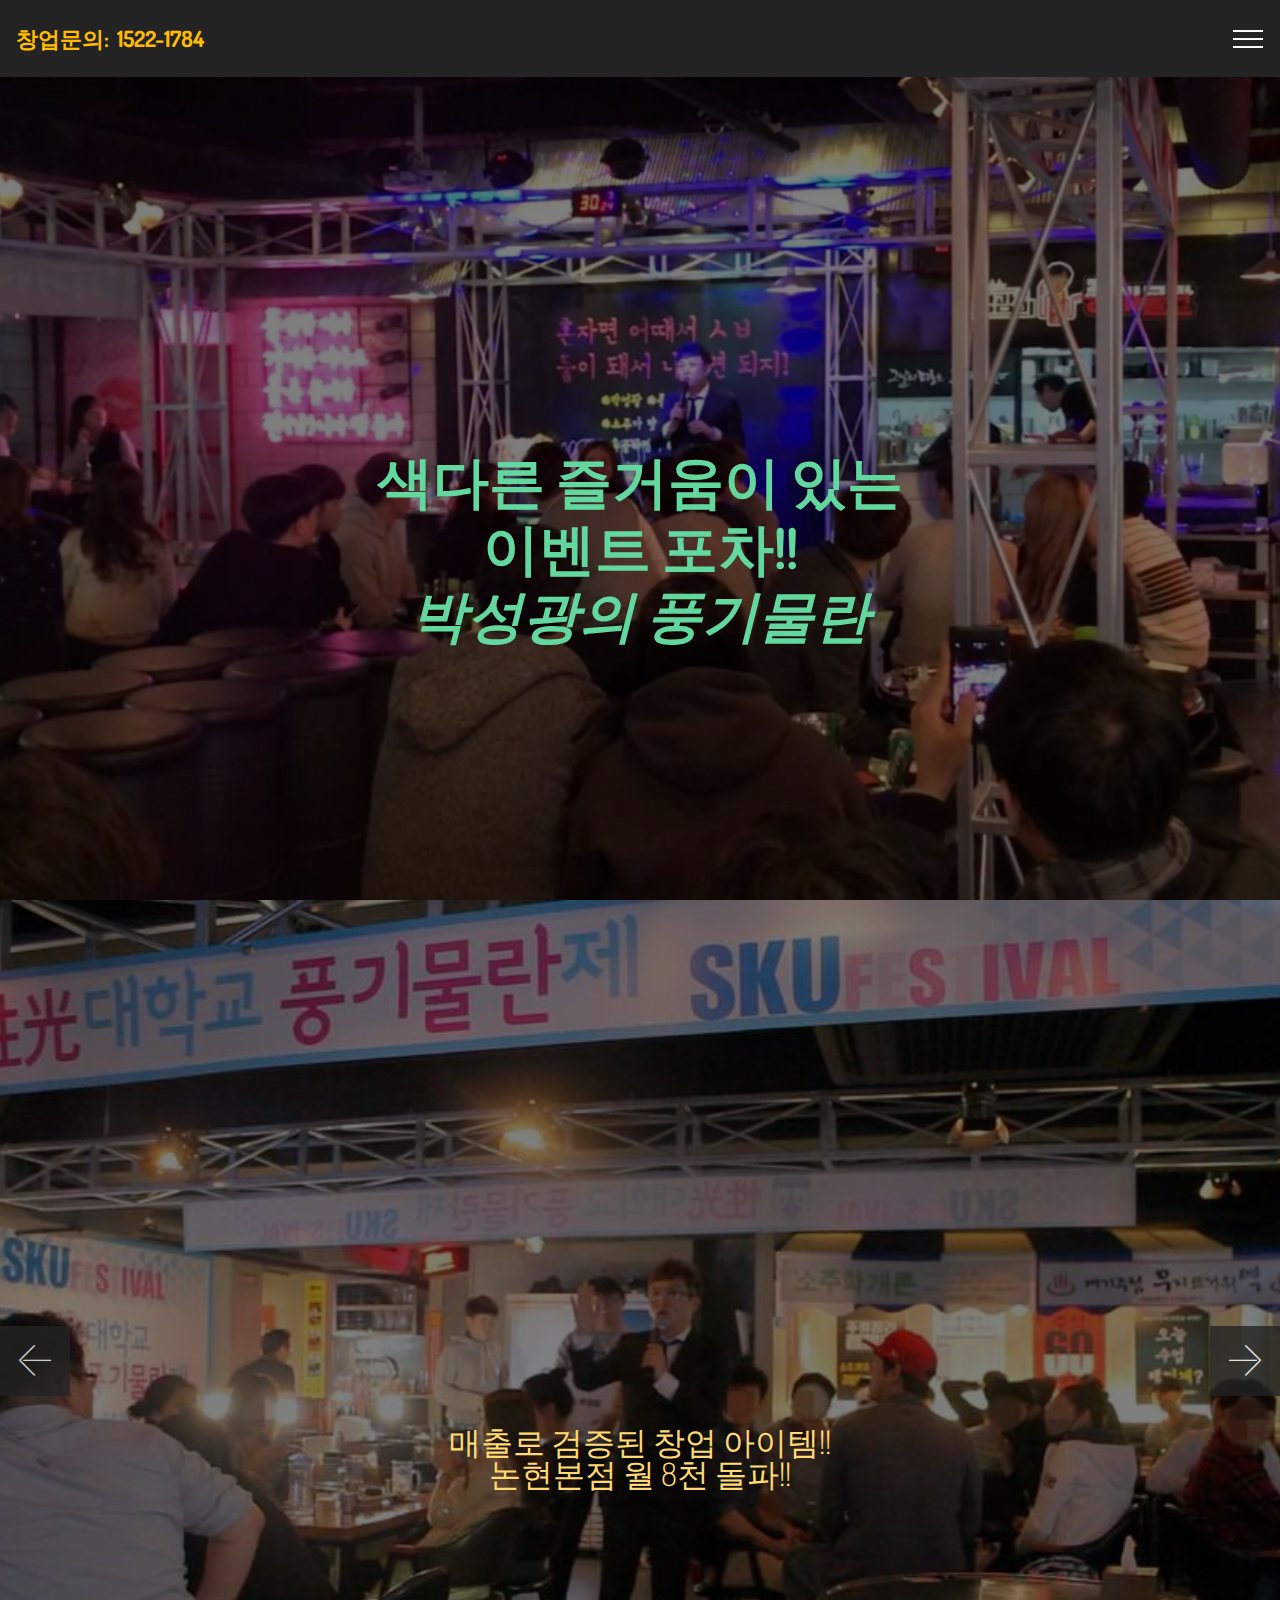
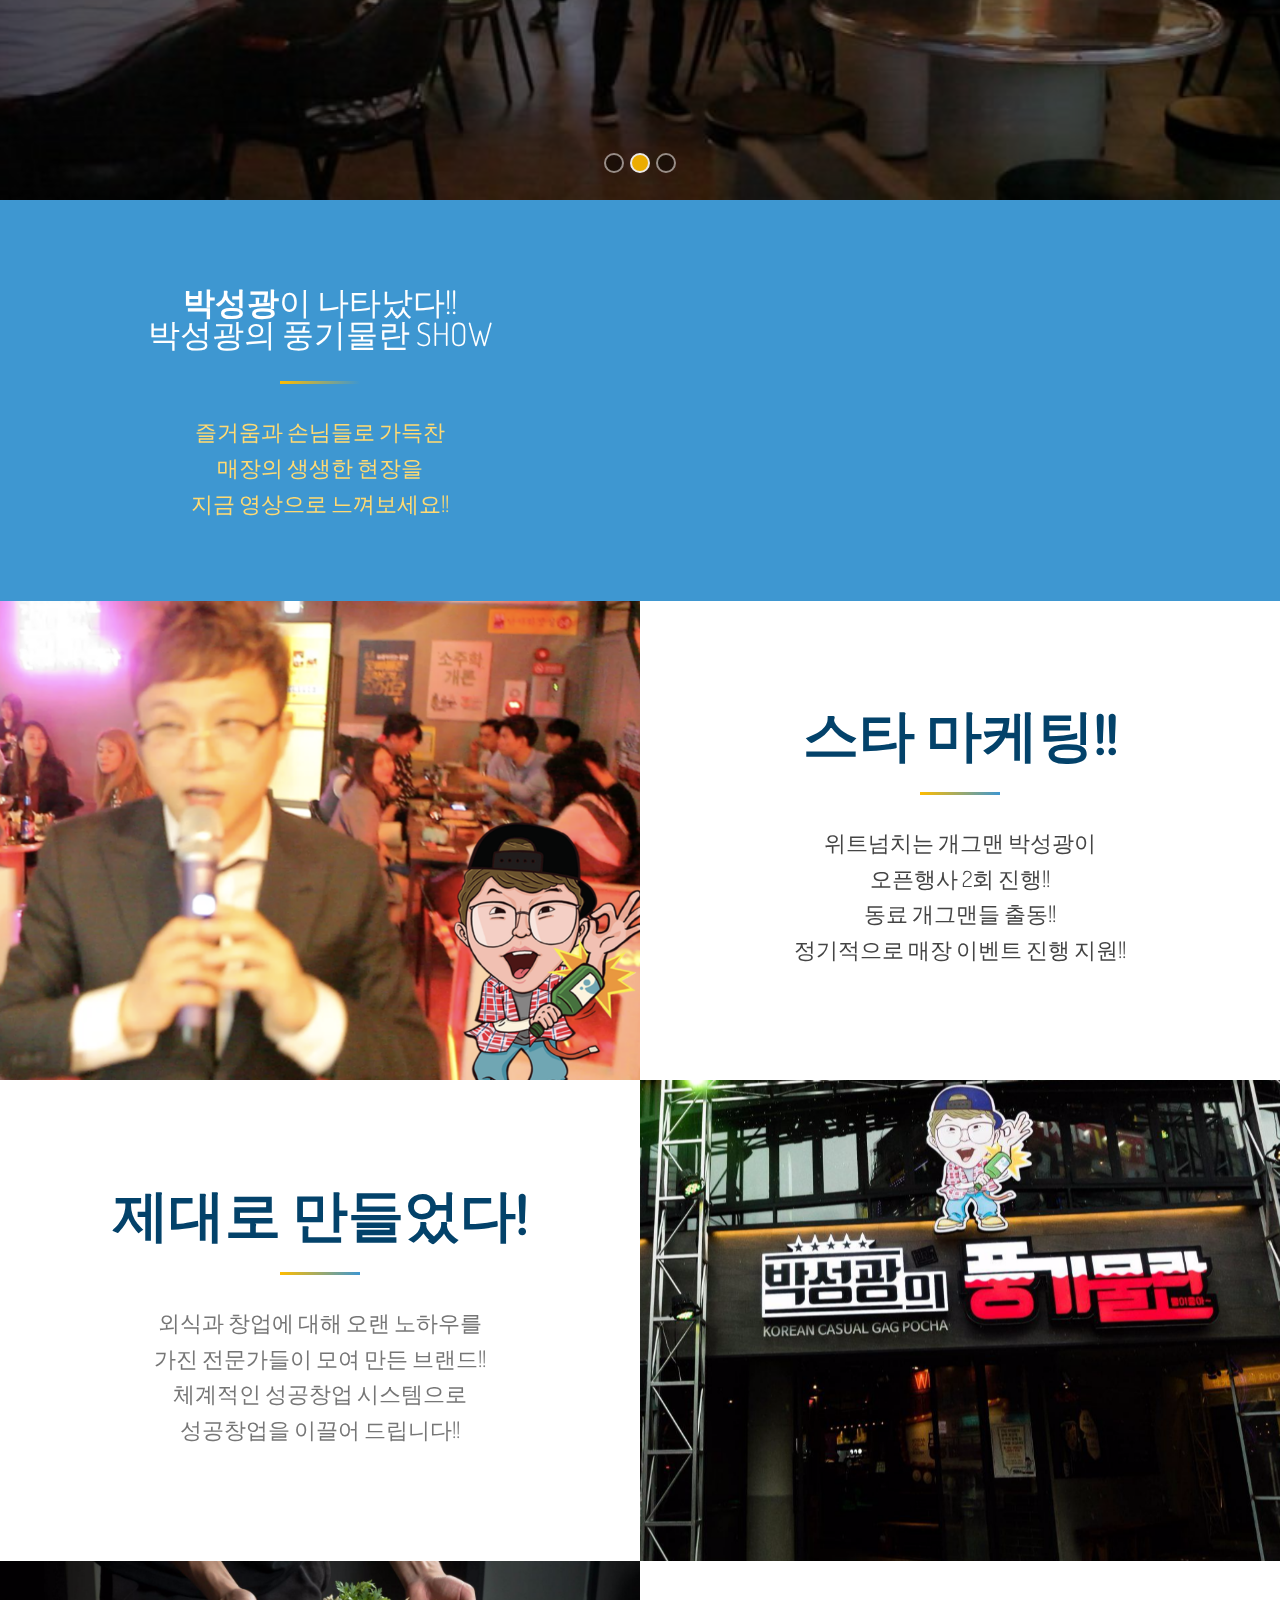
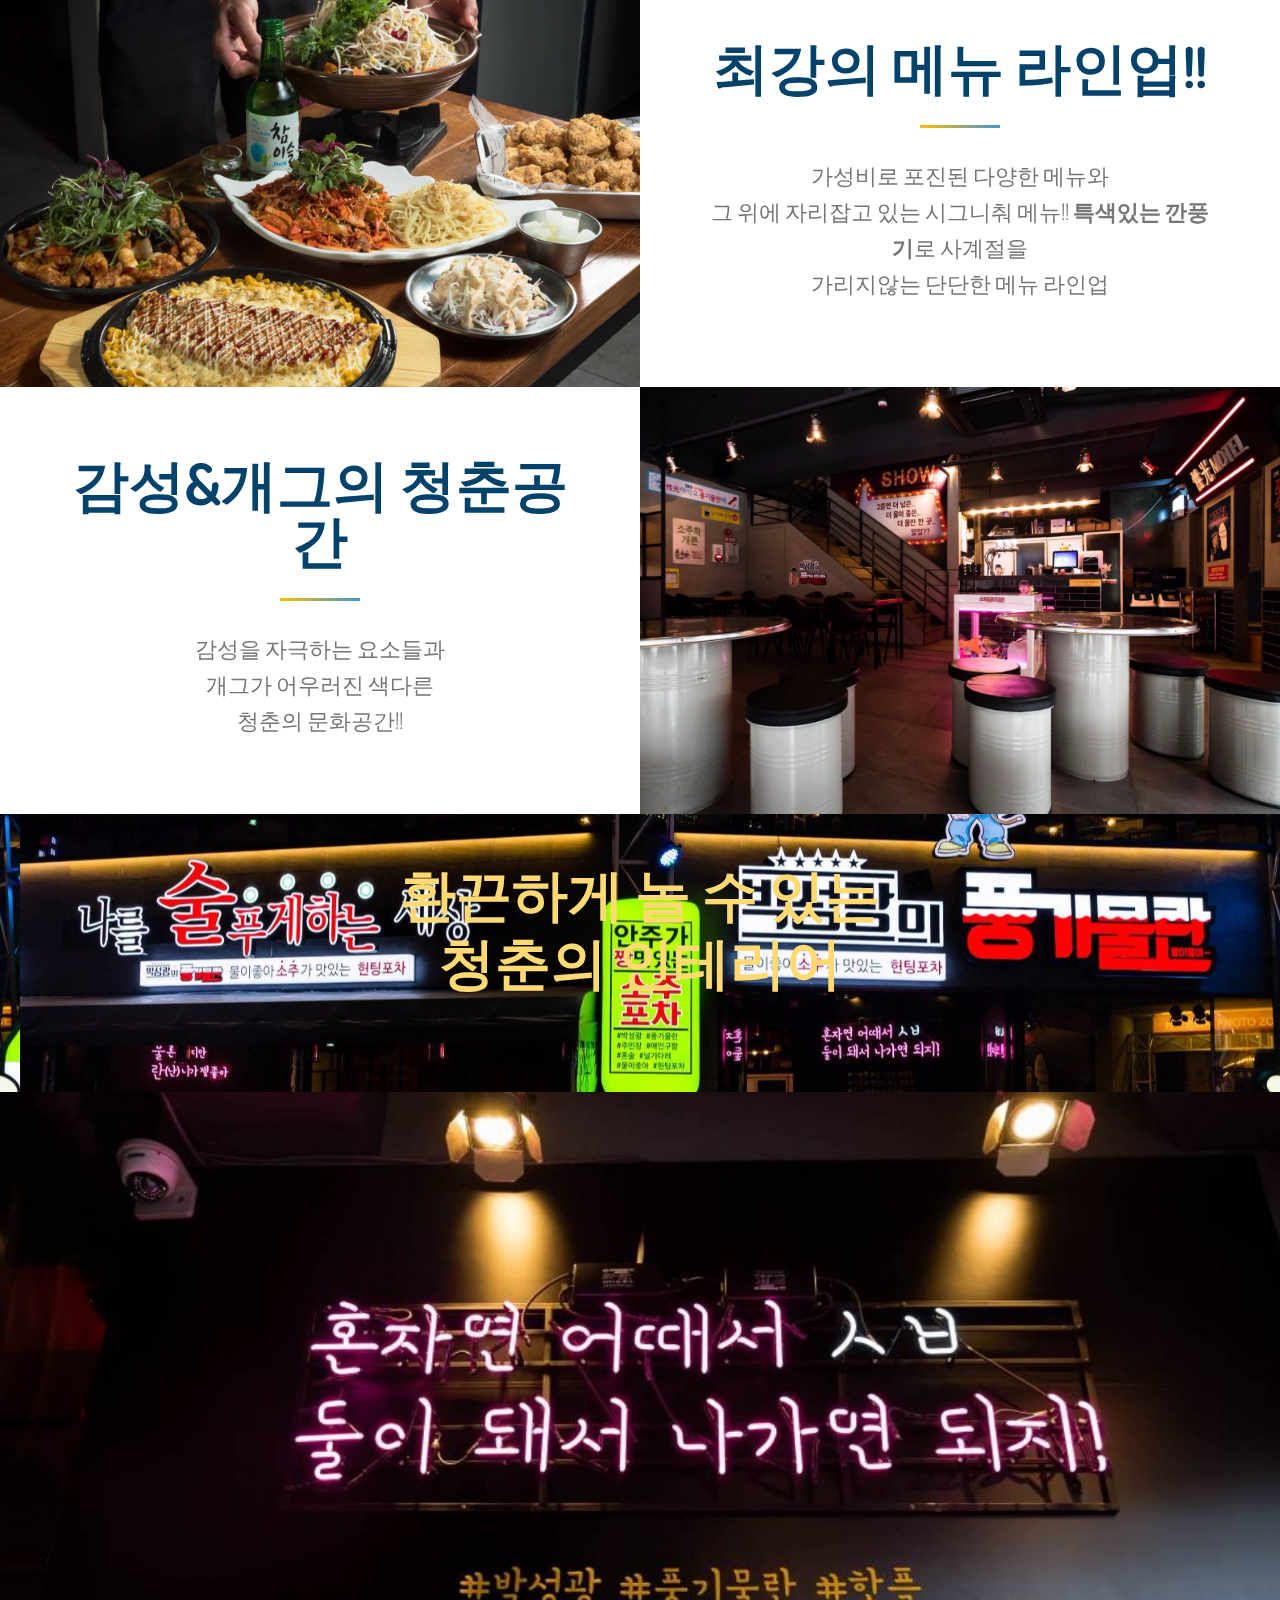
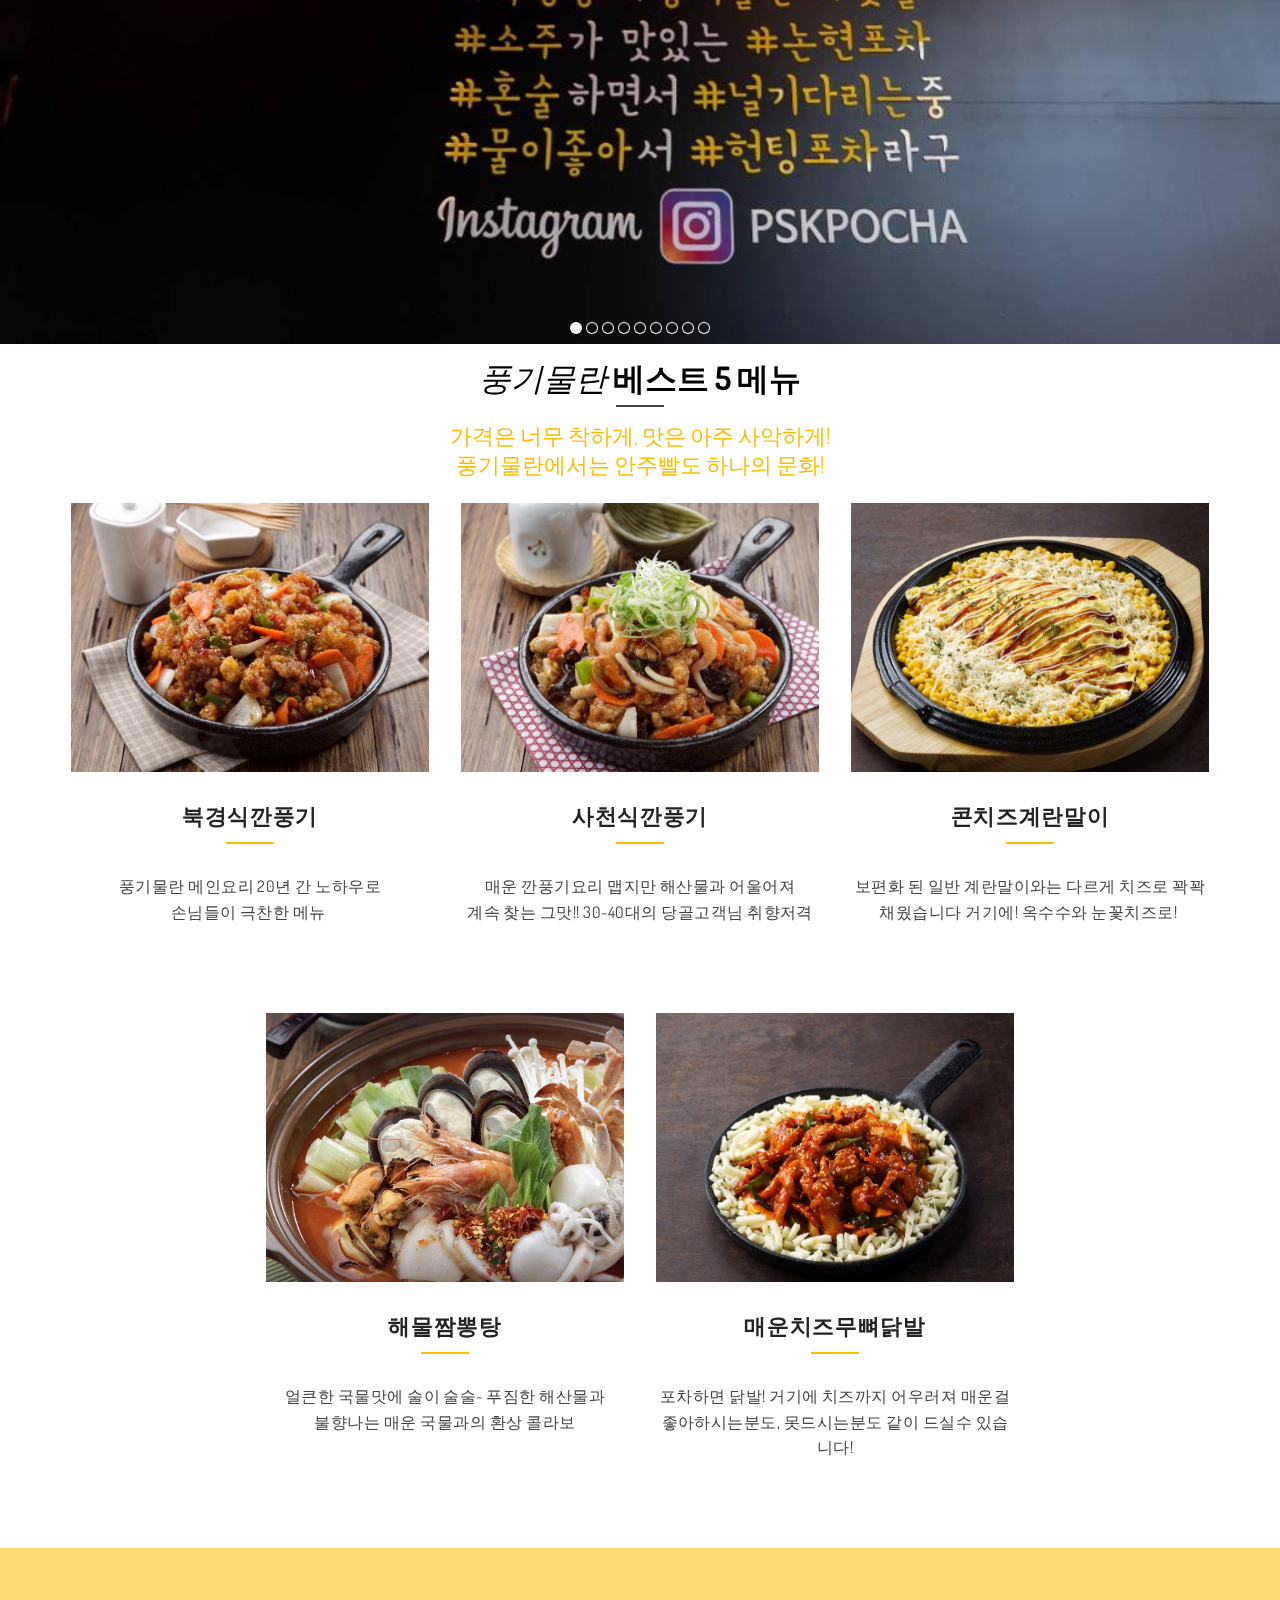
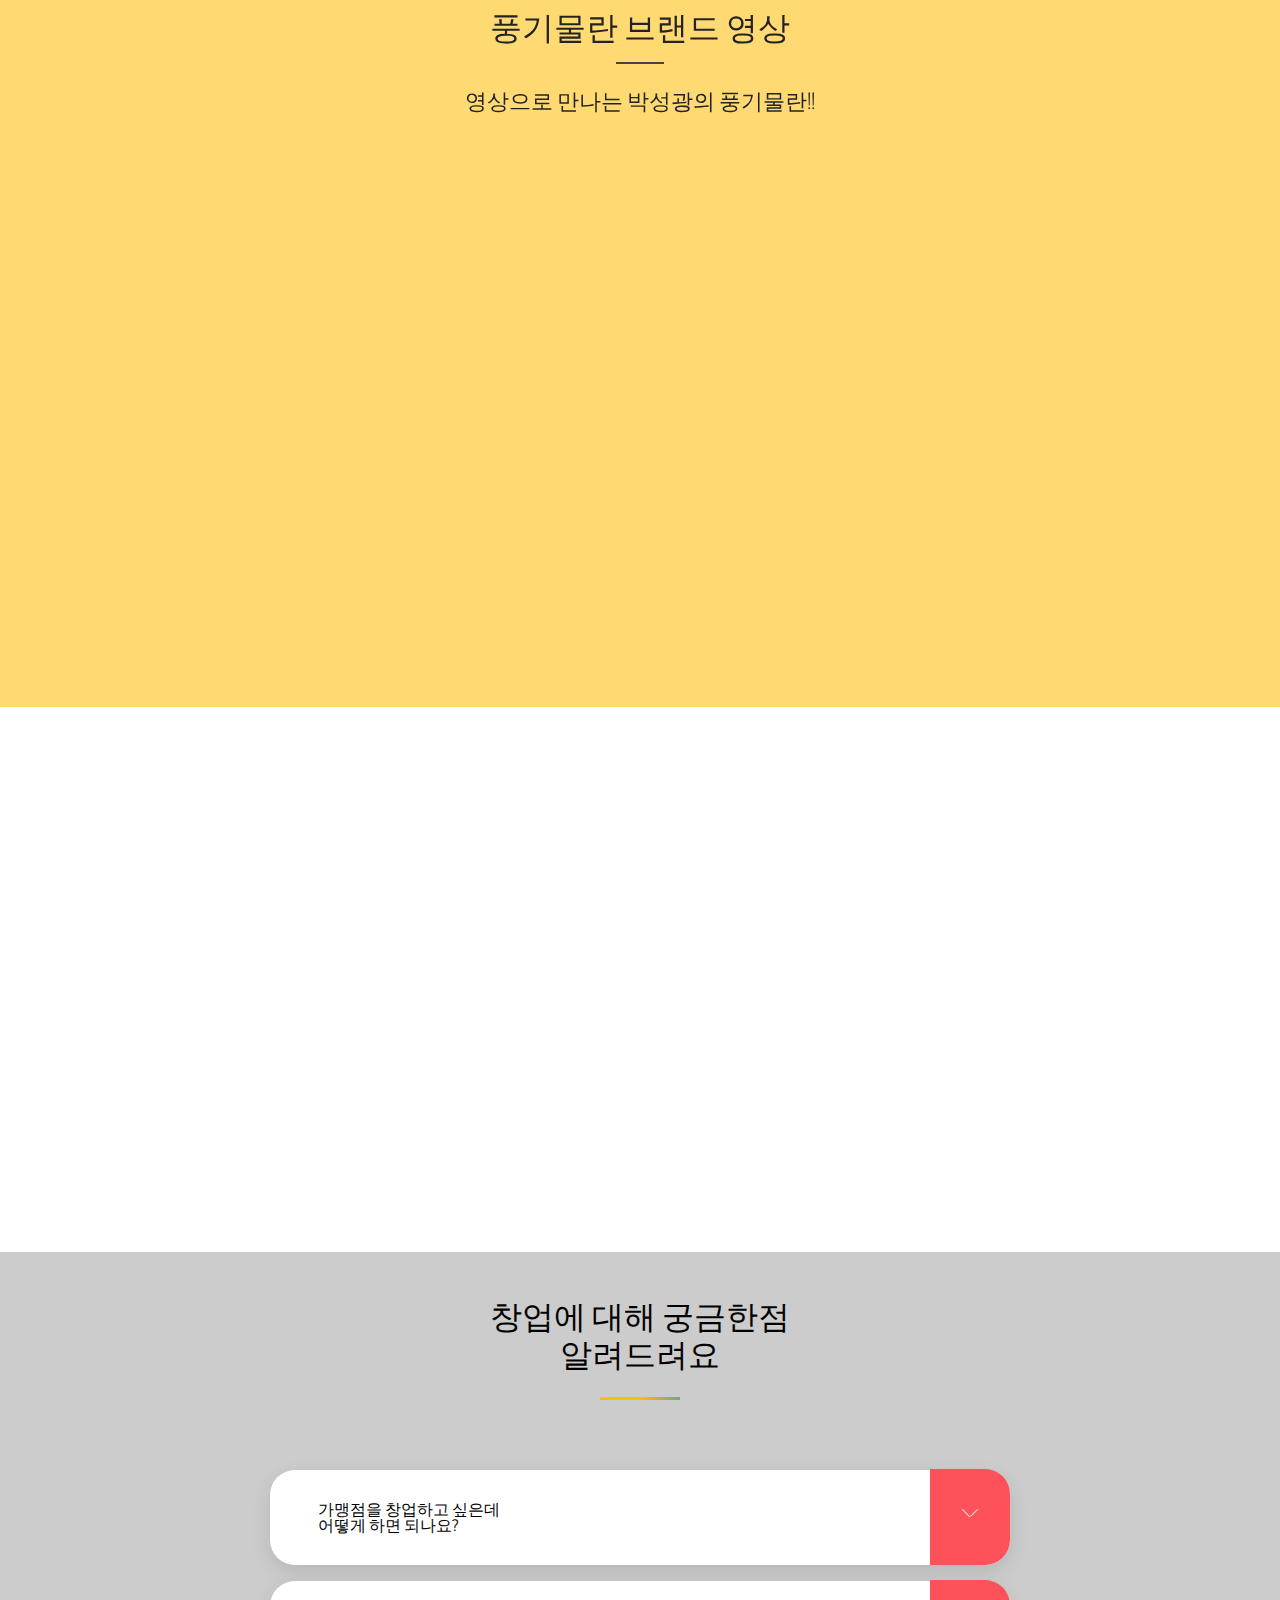
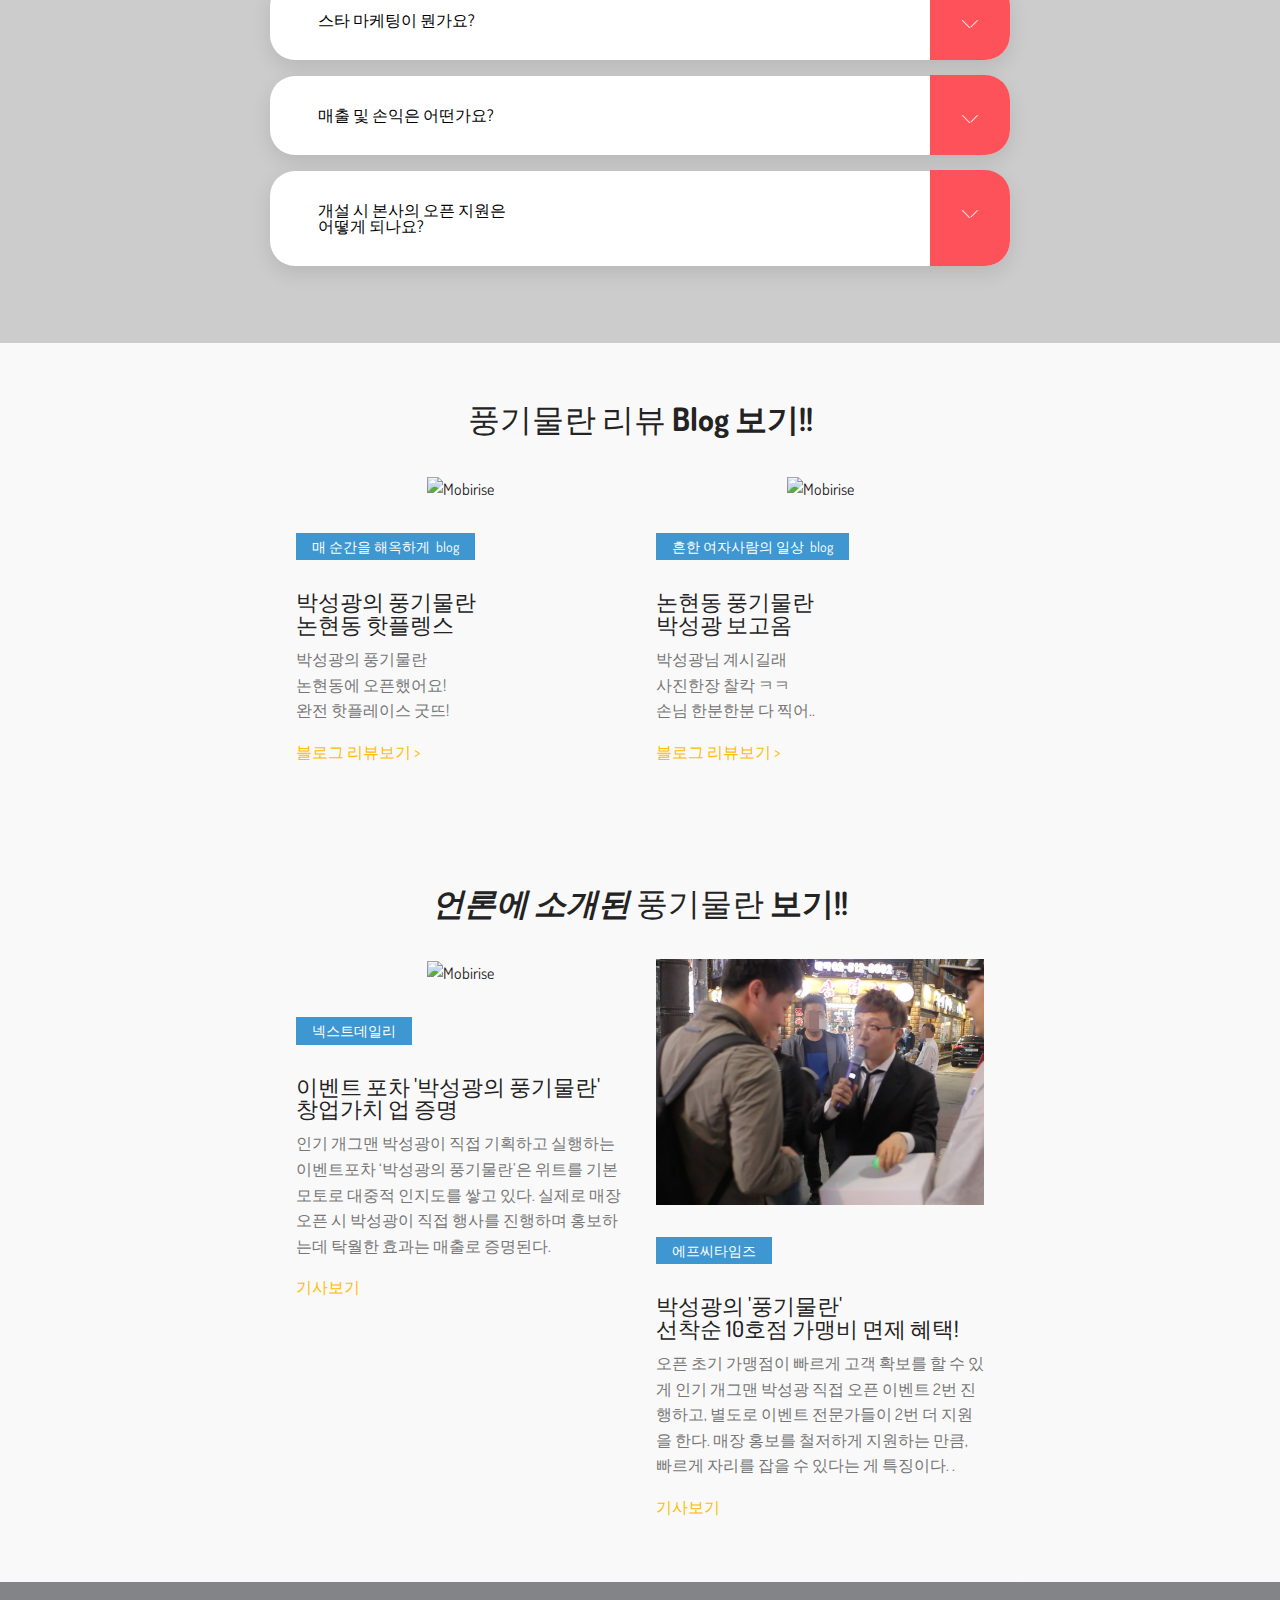
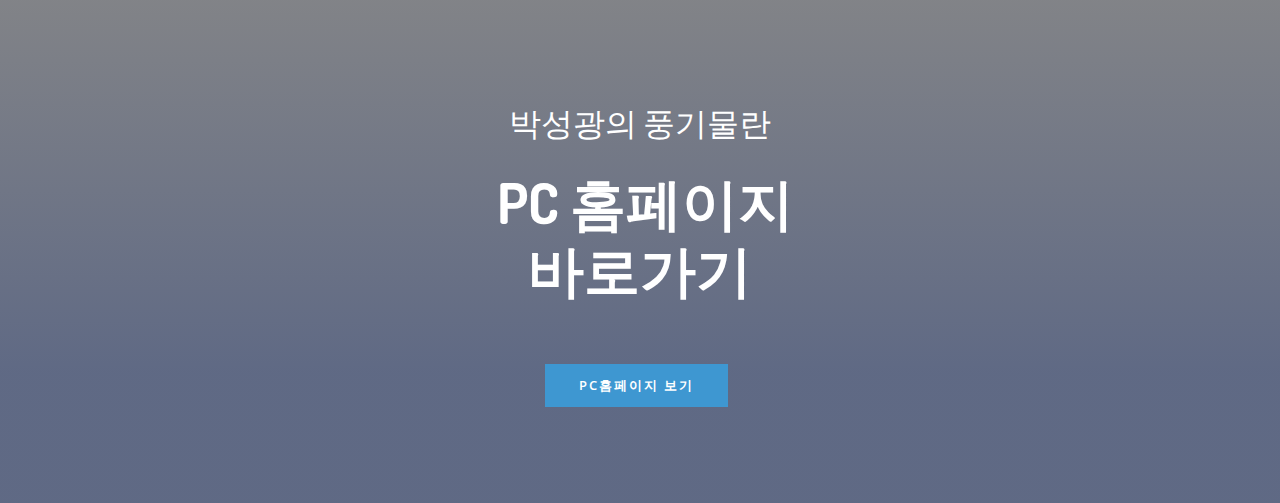
==== commit b825e403: "#2" ====
--- a/index.html
+++ b/index.html
@@ -51,7 +51,7 @@
 <!-- /Google Analytics -->
 
 
-<section class="menu cid-qFtVlGdv0j" once="menu" id="menu1-0" data-rv-view="489">
+<section class="menu cid-qFtVlGdv0j" once="menu" id="menu1-0" data-rv-view="83">
 
     
 
@@ -83,7 +83,7 @@
     </nav>
 </section>
 
-<section class="header2 cid-qFtVrdDYCM mbr-fullscreen mbr-parallax-background" id="header2-1" data-rv-view="491">
+<section class="header2 cid-qFtVrdDYCM mbr-fullscreen mbr-parallax-background" id="header2-1" data-rv-view="85">
 
     
 
@@ -93,28 +93,22 @@
     <div class="container">
         <div class="row">
             <div class="mbr-white col-md-12">
-                <h1 class="mbr-section-title mbr-white mbr-bold mbr-fonts-style display-1"><br><br><br>색다른 즐거움이 있는<br>이벤트 포차!!</h1>
-                <div class="typed-text pb-3 display-1">
-                    <span class="mbr-section-subtitle mbr-fonts-style mbr-white display-1">박성광의</span>
-                    <span>
-                      <span class="animated-element mbr-bold" data-word1="풍기물란!!" data-word2="풍기물란!!" data-word3="풍기물란!!" data-speed="50">
-                      </span>
-                    </span>
-                </div>
+                <h1 class="mbr-section-title mbr-white mbr-bold mbr-fonts-style display-1"><br><br><br>색다른 즐거움이 있는<br>이벤트 포차!!<br><em>박성광의 풍기물란</em></h1>
                 
                 
-            </div>
-        </div>
-    </div>
-    
-</section>
-
-<section class="carousel slide cid-qFtYRKoyxT" data-interval="false" id="slider1-4" data-rv-view="494">
-    
-    <div class="full-screen"><div class="mbr-slider slide carousel" data-pause="true" data-keyboard="false" data-ride="carousel" data-interval="3000"><ol class="carousel-indicators"><li data-app-prevent-settings="" data-target="#slider1-4" data-slide-to="0"></li><li data-app-prevent-settings="" data-target="#slider1-4" data-slide-to="1"></li><li data-app-prevent-settings="" data-target="#slider1-4" class=" active" data-slide-to="2"></li></ol><div class="carousel-inner" role="listbox"><div class="carousel-item slider-fullscreen-image" data-bg-video-slide="false" style="background-image: url(assets/images/2-2000x1089.png);"><div class="container container-slide"><div class="image_wrapper"><div class="mbr-overlay" style="opacity: 0.5;"></div><img src="assets/images/2-2000x1089.png"><div class="carousel-caption justify-content-center"><div class="col-10 align-center"><h2 class="mbr-fonts-style display-2"><br><br><br><br><br>박성광이 직접 &nbsp;<br>기획 하고 실행하는<br>이벤트 포차!!</h2></div></div></div></div></div><div class="carousel-item slider-fullscreen-image" data-bg-video-slide="false" style="background-image: url(assets/images/3-2000x1114.png);"><div class="container container-slide"><div class="image_wrapper"><div class="mbr-overlay"></div><img src="assets/images/3-2000x1114.png"><div class="carousel-caption justify-content-center"><div class="col-10 align-center"><h2 class="mbr-fonts-style display-2"><br><br><br><br><br><br><br>매출로 검증된 창업 아이템!!<br>논현본점 월 8천 돌파!!</h2></div></div></div></div></div><div class="carousel-item slider-fullscreen-image active" data-bg-video-slide="false" style="background-image: url(assets/images/4-1-2000x1128.png);"><div class="container container-slide"><div class="image_wrapper"><div class="mbr-overlay"></div><img src="assets/images/4-1-2000x1128.png"><div class="carousel-caption justify-content-center"><div class="col-10 align-center"><h2 class="mbr-fonts-style display-2"><br>&nbsp;박성광 오픈이벤트 진원!!<br>동료 개그맨 출동!!<br>지속적인 이벤트 진행 지원!!<br></h2></div></div></div></div></div></div><a data-app-prevent-settings="" class="carousel-control carousel-control-prev" role="button" data-slide="prev" href="#slider1-4"><span aria-hidden="true" class="mbri-left mbr-iconfont"></span><span class="sr-only">Previous</span></a><a data-app-prevent-settings="" class="carousel-control carousel-control-next" role="button" data-slide="next" href="#slider1-4"><span aria-hidden="true" class="mbri-right mbr-iconfont"></span><span class="sr-only">Next</span></a></div></div>
-</section>
-
-<section class="features4 cid-qFu9TUDtEu" id="features4-f" data-rv-view="506">
+                
+            </div>
+        </div>
+    </div>
+    
+</section>
+
+<section class="carousel slide cid-qFtYRKoyxT" data-interval="false" id="slider1-4" data-rv-view="88">
+    
+    <div class="full-screen"><div class="mbr-slider slide carousel" data-pause="true" data-keyboard="false" data-ride="carousel" data-interval="3000"><ol class="carousel-indicators"><li data-app-prevent-settings="" data-target="#slider1-4" data-slide-to="0"></li><li data-app-prevent-settings="" data-target="#slider1-4" class=" active" data-slide-to="1"></li><li data-app-prevent-settings="" data-target="#slider1-4" data-slide-to="2"></li></ol><div class="carousel-inner" role="listbox"><div class="carousel-item slider-fullscreen-image" data-bg-video-slide="false" style="background-image: url(assets/images/batch-2-1024x557.jpg);"><div class="container container-slide"><div class="image_wrapper"><div class="mbr-overlay" style="opacity: 0.5;"></div><img src="assets/images/batch-2-1024x557.jpg"><div class="carousel-caption justify-content-center"><div class="col-10 align-center"><h2 class="mbr-fonts-style display-2"><br><br><br><br><br>박성광이 직접 &nbsp;<br>기획 하고 실행하는<br>이벤트 포차!!</h2></div></div></div></div></div><div class="carousel-item slider-fullscreen-image active" data-bg-video-slide="false" style="background-image: url(assets/images/batch-3-1024x570.jpg);"><div class="container container-slide"><div class="image_wrapper"><div class="mbr-overlay"></div><img src="assets/images/batch-3-1024x570.jpg"><div class="carousel-caption justify-content-center"><div class="col-10 align-center"><h2 class="mbr-fonts-style display-2"><br><br><br><br><br><br><br>매출로 검증된 창업 아이템!!<br>논현본점 월 8천 돌파!!</h2></div></div></div></div></div><div class="carousel-item slider-fullscreen-image" data-bg-video-slide="false" style="background-image: url(assets/images/batch-4-1024x577.jpg);"><div class="container container-slide"><div class="image_wrapper"><div class="mbr-overlay"></div><img src="assets/images/batch-4-1024x577.jpg"><div class="carousel-caption justify-content-center"><div class="col-10 align-center"><h2 class="mbr-fonts-style display-2"><br>&nbsp;박성광 오픈이벤트 진원!!<br>동료 개그맨 출동!!<br>지속적인 이벤트 진행 지원!!<br></h2></div></div></div></div></div></div><a data-app-prevent-settings="" class="carousel-control carousel-control-prev" role="button" data-slide="prev" href="#slider1-4"><span aria-hidden="true" class="mbri-left mbr-iconfont"></span><span class="sr-only">Previous</span></a><a data-app-prevent-settings="" class="carousel-control carousel-control-next" role="button" data-slide="next" href="#slider1-4"><span aria-hidden="true" class="mbri-right mbr-iconfont"></span><span class="sr-only">Next</span></a></div></div>
+</section>
+
+<section class="features4 cid-qFu9TUDtEu" id="features4-f" data-rv-view="100">
 
     
 
@@ -138,7 +132,7 @@
     </div>          
 </section>
 
-<section class="features2 cid-qFu4M1dJUp" id="features2-8" data-rv-view="509">
+<section class="features2 cid-qFu4M1dJUp" id="features2-8" data-rv-view="103">
 
     
 
@@ -166,7 +160,7 @@
     </div>          
 </section>
 
-<section class="features2 cid-qFu4MnRAWM" id="features2-9" data-rv-view="512">
+<section class="features2 cid-qFu4MnRAWM" id="features2-9" data-rv-view="106">
 
     
 
@@ -194,7 +188,7 @@
     </div>          
 </section>
 
-<section class="features2 cid-qFu4LyLAyd" id="features2-7" data-rv-view="515">
+<section class="features2 cid-qFu4LyLAyd" id="features2-7" data-rv-view="109">
 
     
 
@@ -223,7 +217,7 @@
     </div>          
 </section>
 
-<section class="features2 cid-qFu4yeAtiK" id="features2-6" data-rv-view="518">
+<section class="features2 cid-qFu4yeAtiK" id="features2-6" data-rv-view="112">
 
     
 
@@ -252,7 +246,7 @@
     </div>          
 </section>
 
-<section class="scroll-background cid-qFueXDZVSG" id="header3-g" data-rv-view="521">
+<section class="scroll-background cid-qFueXDZVSG" id="header3-g" data-rv-view="115">
 <!-- ,
          'scroll-background': scrollBackground -->
     
@@ -269,7 +263,7 @@
     
 </section>
 
-<section class="mbr-wowslider-container mbr-section mbr-section__container carousel slide mbr-section-nopadding mbr-wowslider-container--absent" data-ride="carousel" data-keyboard="false" data-wrap="true" data-interval="false" id="wowslider-j" data-rv-view="14" style="background-color: rgb(255, 255, 255);">
+<section class="mbr-wowslider-container mbr-section mbr-section__container carousel slide mbr-section-nopadding mbr-wowslider-container--absent" data-ride="carousel" data-keyboard="false" data-wrap="true" data-interval="false" id="wowslider-j" data-rv-view="35" style="background-color: rgb(255, 255, 255);">
     <div class="mbr-wowslider">
         <div class="ws_images">
             <ul>
@@ -332,7 +326,7 @@
         </div>
 </div></section>
 
-<section class="features3 cid-qFunLNFlf2" id="features8-r" data-rv-view="542">
+<section class="features3 cid-qFunLNFlf2" id="features8-r" data-rv-view="136">
 
     
 
@@ -402,15 +396,14 @@
                 <div class="card p-3 col-12 col-md-6 col-lg-4">
                     <div class="card-wrapper">
                         <div class="card-img">
-                            <img src="assets/images/24-1024x1534.jpg" title="" alt="" media-simple="true">
+                            <img src="assets/images/2949768323-ub6owr4x-951524bff62a5a9d5d129f4489035120baac350d-1180x460.jpg" title="" alt="" media-simple="true">
                         </div>
                         <div class="card-box">
-                            <h4 class="card-title mbr-fonts-style mbr-bold align-center display-5">빠삭튀김파전
-</h4>
+                            <h4 class="card-title mbr-fonts-style mbr-bold align-center display-5">해물짬뽕탕</h4>
                            <div class="card-underline align-center">
                                <div class="line"></div>
                            </div>
-                            <p class="mbr-text mbr-fonts-style align-center display-7">평범한 전과는 전혀 다른 맛! 각종 해산물과 야채로 <br>토핑한 튀김파전! 보는 재미~ 먹는 맛~&nbsp;<br></p>
+                            <p class="mbr-text mbr-fonts-style align-center display-7">얼큰한 국물맛에 술이 술술~ 푸짐한 해산물과<br>불향나는 매운 국물과의 환상 콜라보</p>
                              
                         </div>
                           
@@ -439,7 +432,7 @@
     </div>
 </section>
 
-<section class="cid-qFuqQrB1bQ" id="features7-s" data-rv-view="545">
+<section class="cid-qFuqQrB1bQ" id="features7-s" data-rv-view="139">
 
     
     
@@ -458,7 +451,7 @@
     </div>
 </section>
 
-<div id="custom-html-u" custom-code="true" data-rv-view="44">
+<div id="custom-html-u" custom-code="true" data-rv-view="70">
     <iframe id="JotFormIFrame-80003842139449" onload="window.parent.scrollTo(0,0)" allowtransparency="true" src="https://form.jotform.me/80003842139449" frameborder="0" style="width: 1px;
       min-width: 100%;
       height:539px;
@@ -517,7 +510,7 @@
       }
       </script></div>
 
-<section class="accordion1 cid-qFuyGMnZHS" id="accordion1-11" data-rv-view="547">
+<section class="accordion1 cid-qFuyGMnZHS" id="accordion1-11" data-rv-view="141">
 
     
 
@@ -530,16 +523,16 @@
                     <div class="line"></div>
                 </div>
                 
-                <div id="bootstrap-accordion_19" class="panel-group accordionStyles accordion col-sm-12 col-md-10 col-lg-8 align-left pt-5" role="tablist" aria-multiselectable="true">
+                <div id="bootstrap-accordion_5" class="panel-group accordionStyles accordion col-sm-12 col-md-10 col-lg-8 align-left pt-5" role="tablist" aria-multiselectable="true">
                     <div class="card">
                         <div class="card-header" role="tab" id="headingOne">
-                            <a role="button" class="collapsed panel-title text-black" data-toggle="collapse" data-parent="#bootstrap-accordion_19" data-core="" href="#collapse1_19" aria-expanded="false" aria-controls="collapse1">
+                            <a role="button" class="collapsed panel-title text-black" data-toggle="collapse" data-parent="#bootstrap-accordion_5" data-core="" href="#collapse1_5" aria-expanded="false" aria-controls="collapse1">
                                 <span class="sign mbr-iconfont mbri-arrow-down inactive"></span>
                                 <h4 class="mbr-fonts-style header-text display-7">가맹점을 창업하고 싶은데<br> 어떻게 하면 되나요?&nbsp;
 </h4>
                             </a>
                         </div>
-                        <div id="collapse1_19" class="panel-collapse noScroll collapse" role="tabpanel" aria-labelledby="headingOne">
+                        <div id="collapse1_5" class="panel-collapse noScroll collapse" role="tabpanel" aria-labelledby="headingOne">
                             <div class="panel-body p-4">
                                 <p class="mbr-fonts-style panel-text display-7">가맹희망자가 점포위치를 선정해 왔을 때, 당사는 해당 점포가 기존 가맹점에 대한 영업지역권 침해여부 등을 고려한 후 신규 가맹점의 입지를 허가해 드릴 수 있습니다. 본사에서는 상권 및 입지분석을 통해 가맹점의 가능여부를 판단해 드리며, 별도로 가맹점 개설가능 점포를 본사측에서 알아봐 주시길 희망하신다면 언제나 담당자께 문의해 주시면 됩니다. &nbsp;<br></p>
                             </div>
@@ -548,14 +541,14 @@
             
                     <div class="card">
                         <div class="card-header" role="tab" id="headingTwo">
-                            <a role="button" class="collapsed panel-title text-black" data-toggle="collapse" data-parent="#bootstrap-accordion_19" data-core="" href="#collapse2_19" aria-expanded="false" aria-controls="collapse2">
+                            <a role="button" class="collapsed panel-title text-black" data-toggle="collapse" data-parent="#bootstrap-accordion_5" data-core="" href="#collapse2_5" aria-expanded="false" aria-controls="collapse2">
                                 <span class="sign mbr-iconfont mbri-arrow-down inactive"></span>
                                 <h4 class="mbr-fonts-style header-text display-7">스타 마케팅이 뭔가요?
 </h4>
                             </a>
                             
                         </div>
-                        <div id="collapse2_19" class="panel-collapse noScroll collapse" role="tabpanel" aria-labelledby="headingTwo">
+                        <div id="collapse2_5" class="panel-collapse noScroll collapse" role="tabpanel" aria-labelledby="headingTwo">
                             <div class="panel-body p-4">
                                 <p class="mbr-fonts-style panel-text display-7">오픈행사로 개그맨 박성광이 직접 방문하여 사인회와 위트 넘치는 행사 진행을 하고 있습니다 브랜드 가치 및 홍보를 위해 방송노출, PPL, 온라인홍보, 박람회 등을 진행하고 매출향상을 위한 SNS활동을 진행하고 있습니다&nbsp;<br></p>
                             </div>
@@ -564,13 +557,13 @@
             
                     <div class="card">
                         <div class="card-header" role="tab" id="headingThree">
-                            <a role="button" class="collapsed panel-title text-black" data-toggle="collapse" data-parent="#bootstrap-accordion_19" data-core="" href="#collapse3_19" aria-expanded="false" aria-controls="collapse3">
+                            <a role="button" class="collapsed panel-title text-black" data-toggle="collapse" data-parent="#bootstrap-accordion_5" data-core="" href="#collapse3_5" aria-expanded="false" aria-controls="collapse3">
                                 <span class="sign mbr-iconfont mbri-arrow-down inactive"></span>
-                                <h4 class="mbr-fonts-style header-text display-7">매매출 및 손익은 어떤가요? 
+                                <h4 class="mbr-fonts-style header-text display-7">매출 및 손익은 어떤가요? 
 </h4>
                             </a>
                         </div>
-                        <div id="collapse3_19" class="panel-collapse noScroll collapse" role="tabpanel" aria-labelledby="headingThree">
+                        <div id="collapse3_5" class="panel-collapse noScroll collapse" role="tabpanel" aria-labelledby="headingThree">
                             <div class="panel-body p-4">
                                 <p class="mbr-fonts-style panel-text display-7">각 점포의 매출 및 손익은 상권마다 큰 차이가 있어 기존 점포와의 직접적인 비교를 하기 어렵습니다. 따라서 점포의 시장조사를 마친 후에 판단해야 합니다. 본사에서 가맹점을 개점할 때에는 시장 조사 후 임대료 및 점포의 특성을 고려하여 예상 매출을 산출하고 이를 고려하여 본사는 개점 승인을 해드립니다. 단. 본사 차원의 개점승인이 이루어지더라도 가맹계약의 여부는 가맹점주께서 판단하셔야 합니다. &nbsp;<br></p>
                             </div>
@@ -579,12 +572,12 @@
             
                     <div class="card">
                         <div class="card-header" role="tab" id="headingThree">
-                            <a role="button" class="collapsed panel-title text-black" data-toggle="collapse" data-parent="#bootstrap-accordion_19" data-core="" href="#collapse4_19" aria-expanded="false" aria-controls="collapse4">
+                            <a role="button" class="collapsed panel-title text-black" data-toggle="collapse" data-parent="#bootstrap-accordion_5" data-core="" href="#collapse4_5" aria-expanded="false" aria-controls="collapse4">
                                 <span class="sign mbr-iconfont mbri-arrow-down inactive"></span>
                                 <h4 class="mbr-fonts-style header-text display-7">개설 시 본사의 오픈 지원은<br>어떻게 되나요?</h4>
                             </a>
                         </div>
-                        <div id="collapse4_19" class="panel-collapse noScroll collapse" role="tabpanel" aria-labelledby="headingThree">
+                        <div id="collapse4_5" class="panel-collapse noScroll collapse" role="tabpanel" aria-labelledby="headingThree">
                             <div class="panel-body p-4">
                                 <p class="mbr-fonts-style panel-text display-7">가맹점 오픈 전까지 담당 OM, 슈퍼바이져 등 최종 오픈 점검까지 함께 준비하며, 오픈 시점에서는 본사 직원 2명을 3일간 파견하여 오픈 초반 매장이 안정적으로 운영될 수 있도록 파견 관리지원을 해드립니다</p>
                             </div>
@@ -600,7 +593,7 @@
     </div>
 </section>
 
-<section class="features8 cid-qFuy2LeoJi" id="features8-y" data-rv-view="550">
+<section class="features8 cid-qFuy2LeoJi" id="features8-y" data-rv-view="144">
     
     
 
@@ -641,7 +634,7 @@
     </div>
 </section>
 
-<section class="features8 cid-qFuy4loJsL" id="features8-z" data-rv-view="553">
+<section class="features8 cid-qFuy4loJsL" id="features8-z" data-rv-view="147">
     
     
 
@@ -686,7 +679,7 @@
     </div>
 </section>
 
-<section class="header3 cid-qFuy8k2XpK mbr-parallax-background" id="header3-10" data-rv-view="556">
+<section class="header3 cid-qFuy8k2XpK mbr-parallax-background" id="header3-10" data-rv-view="150">
 
     
 
--- a/assets/mobirise/css/mbr-additional.css
+++ b/assets/mobirise/css/mbr-additional.css
@@ -994,7 +994,7 @@
   padding-right: .5rem;
 }
 .cid-qFtVrdDYCM {
-  background-image: url("../../../assets/images/1-2000x1113.png");
+  background-image: url("../../../assets/images/1-1716x955.jpg");
 }
 .cid-qFtVrdDYCM .mbr-text,
 .cid-qFtVrdDYCM .typed-text,
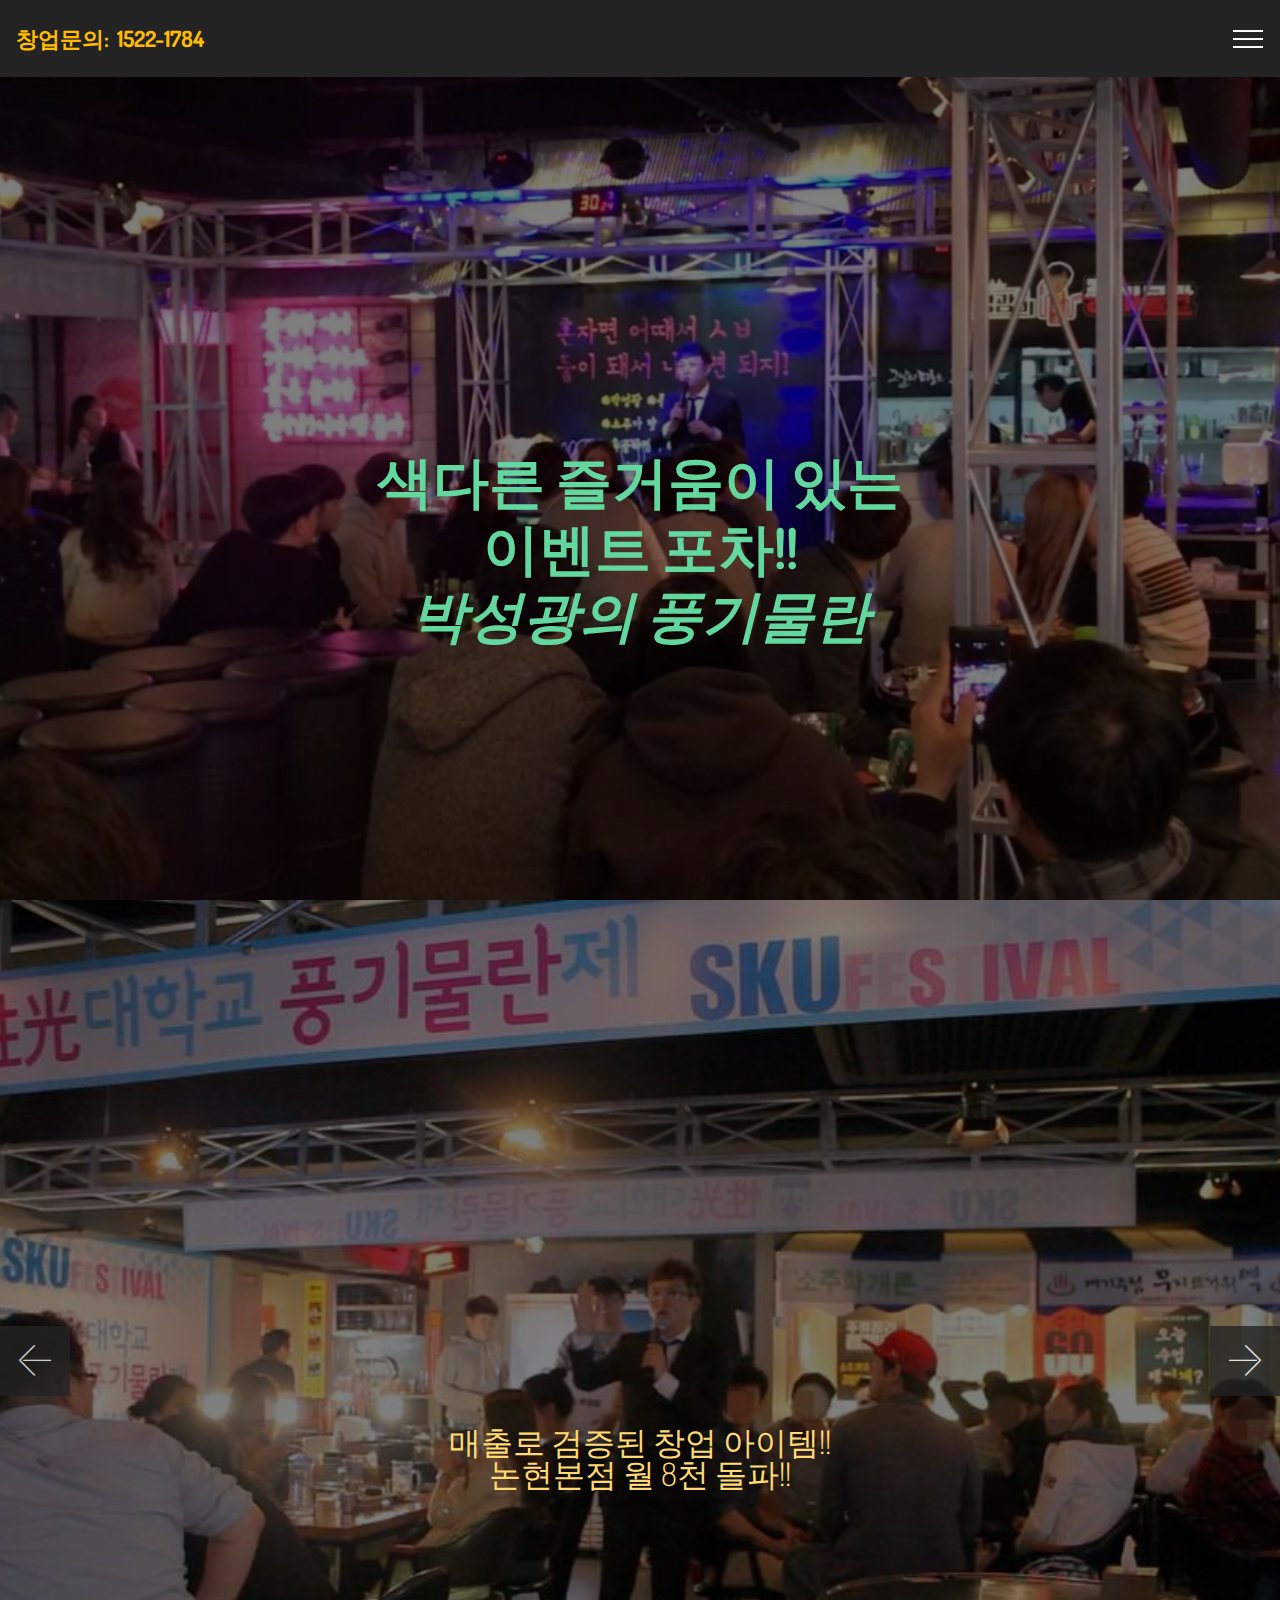
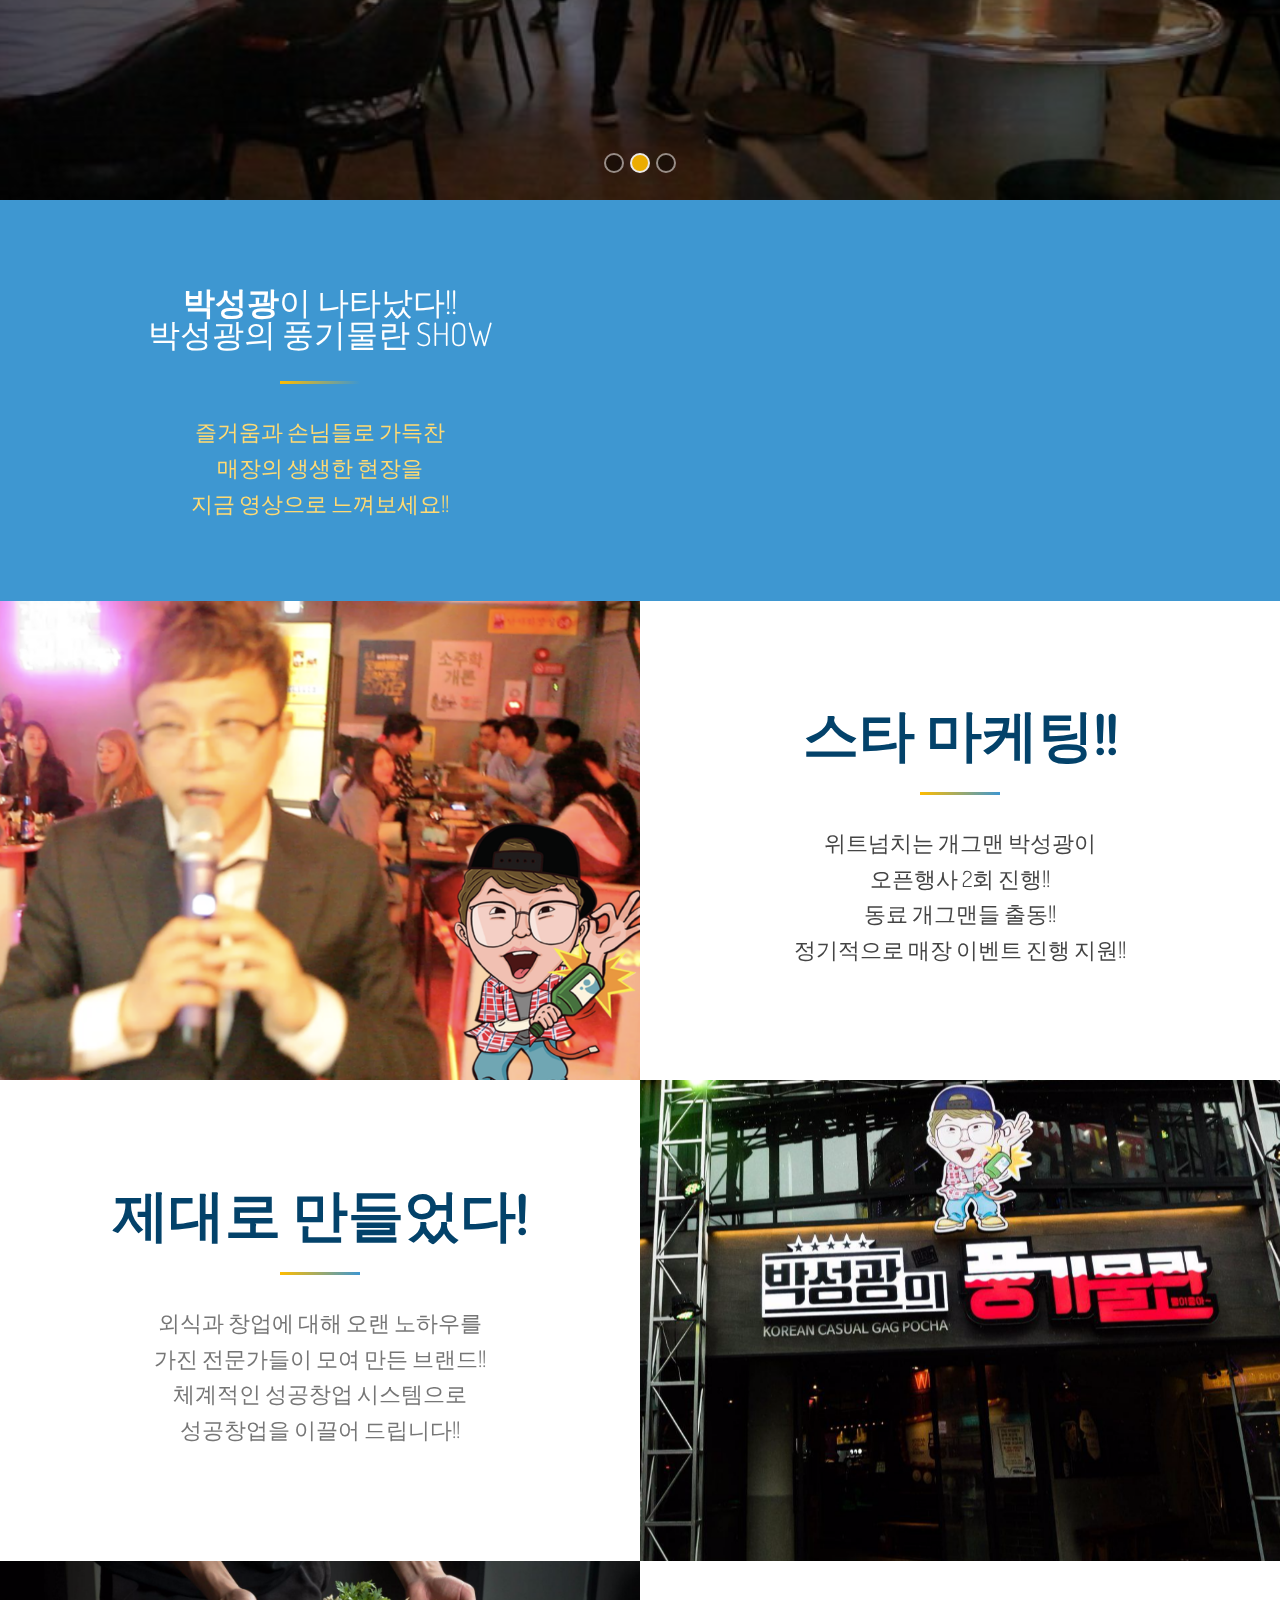
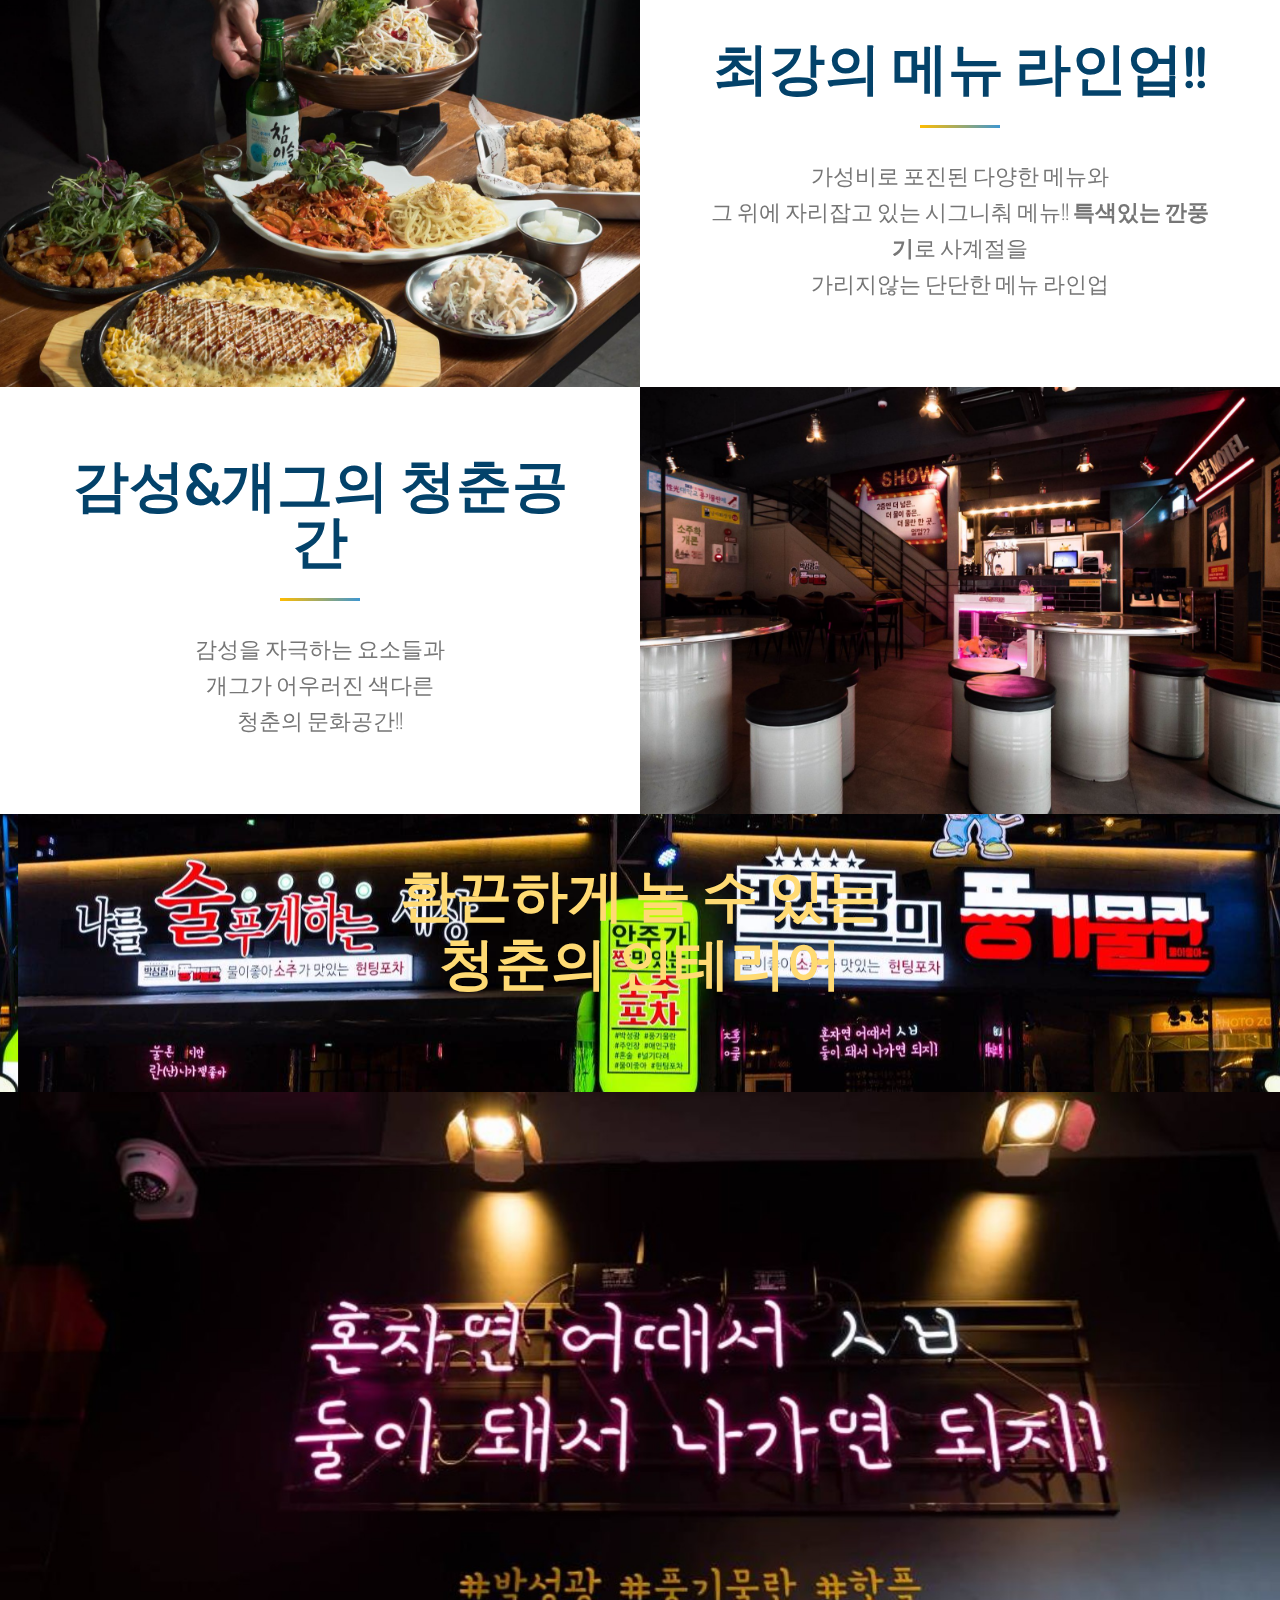
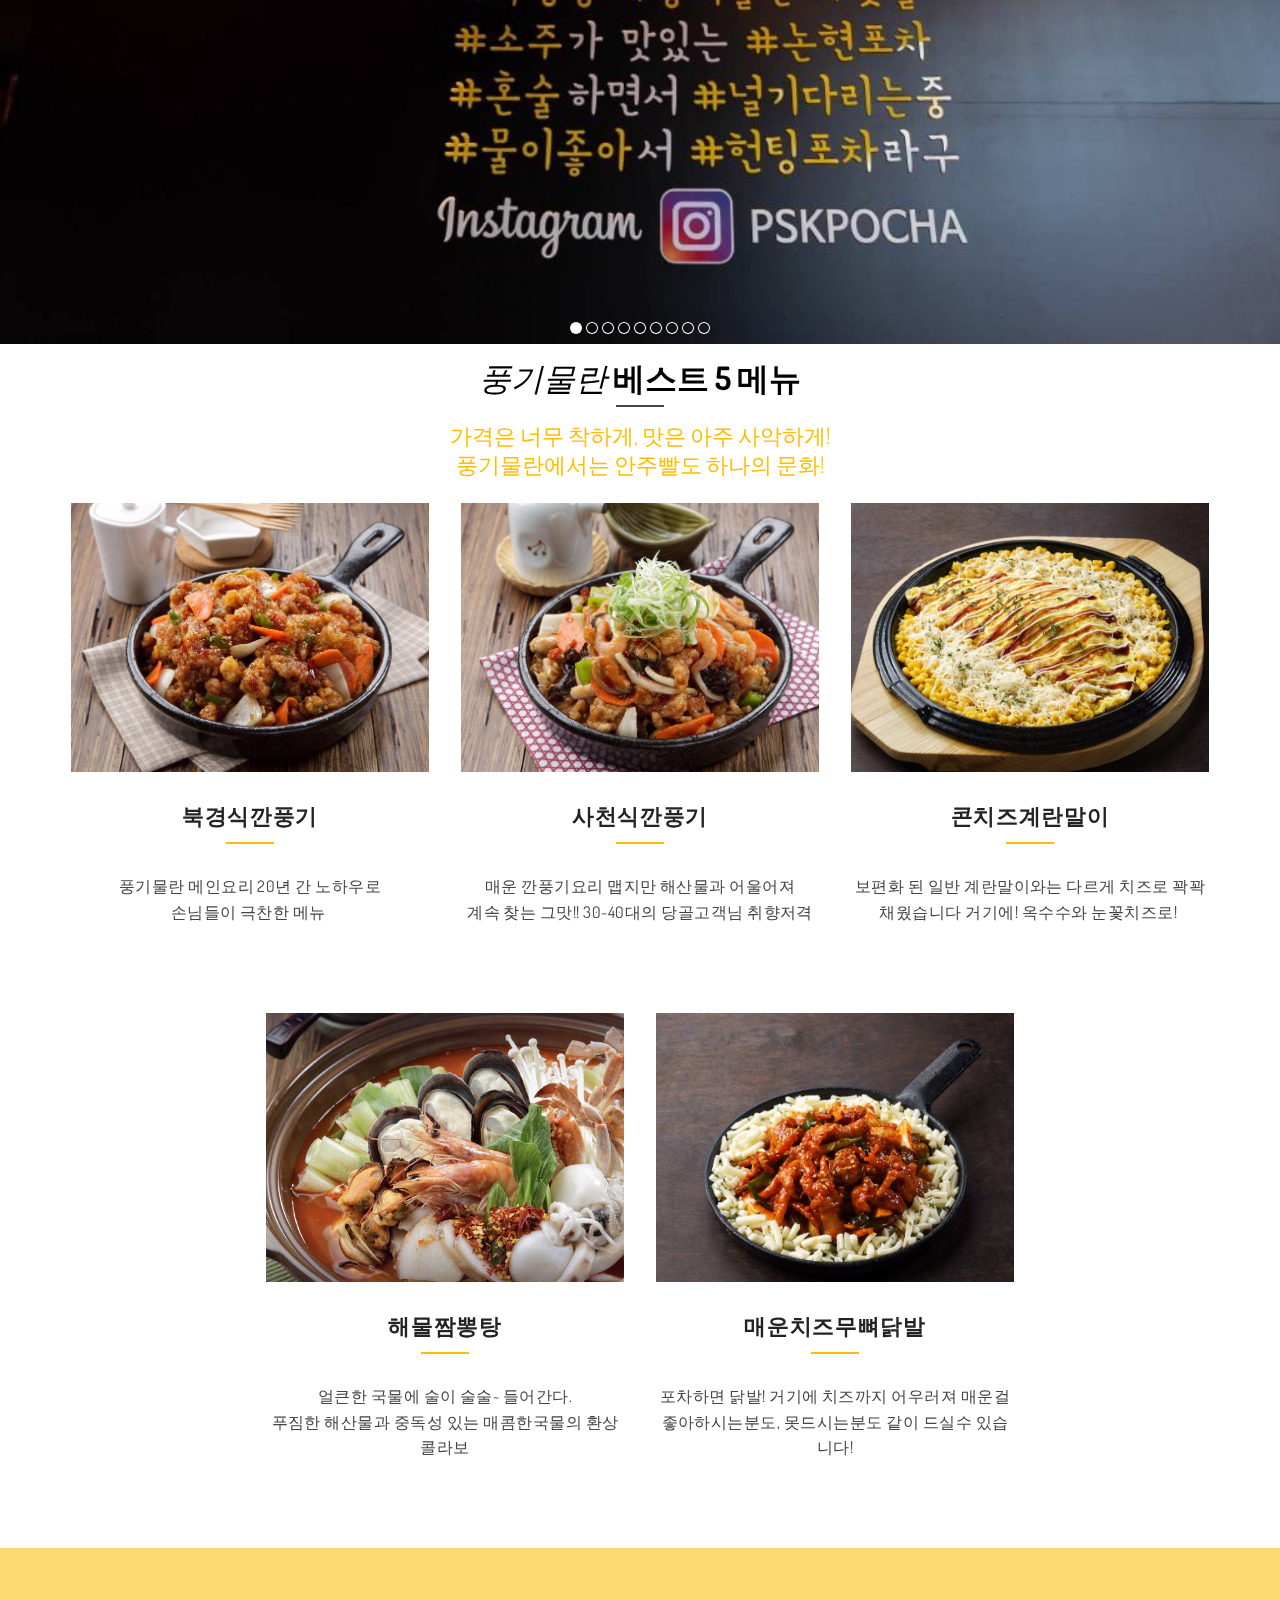
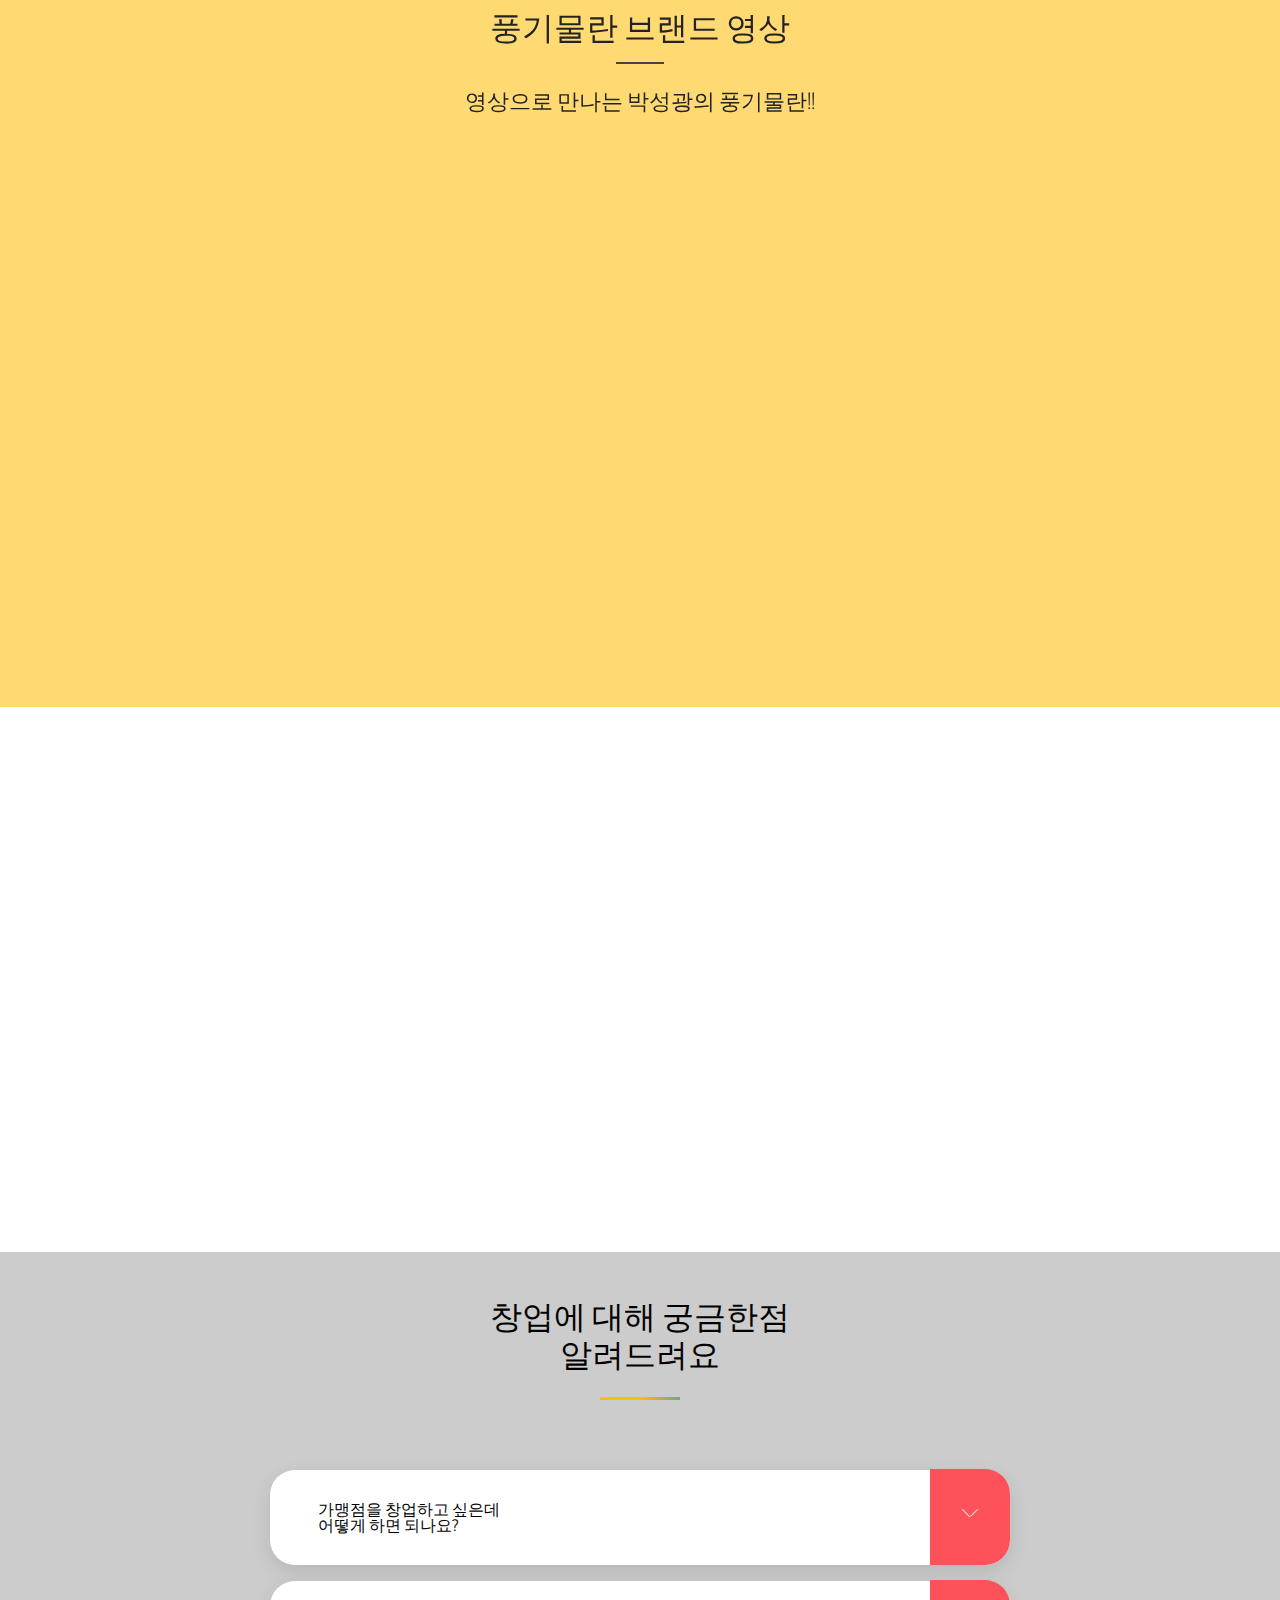
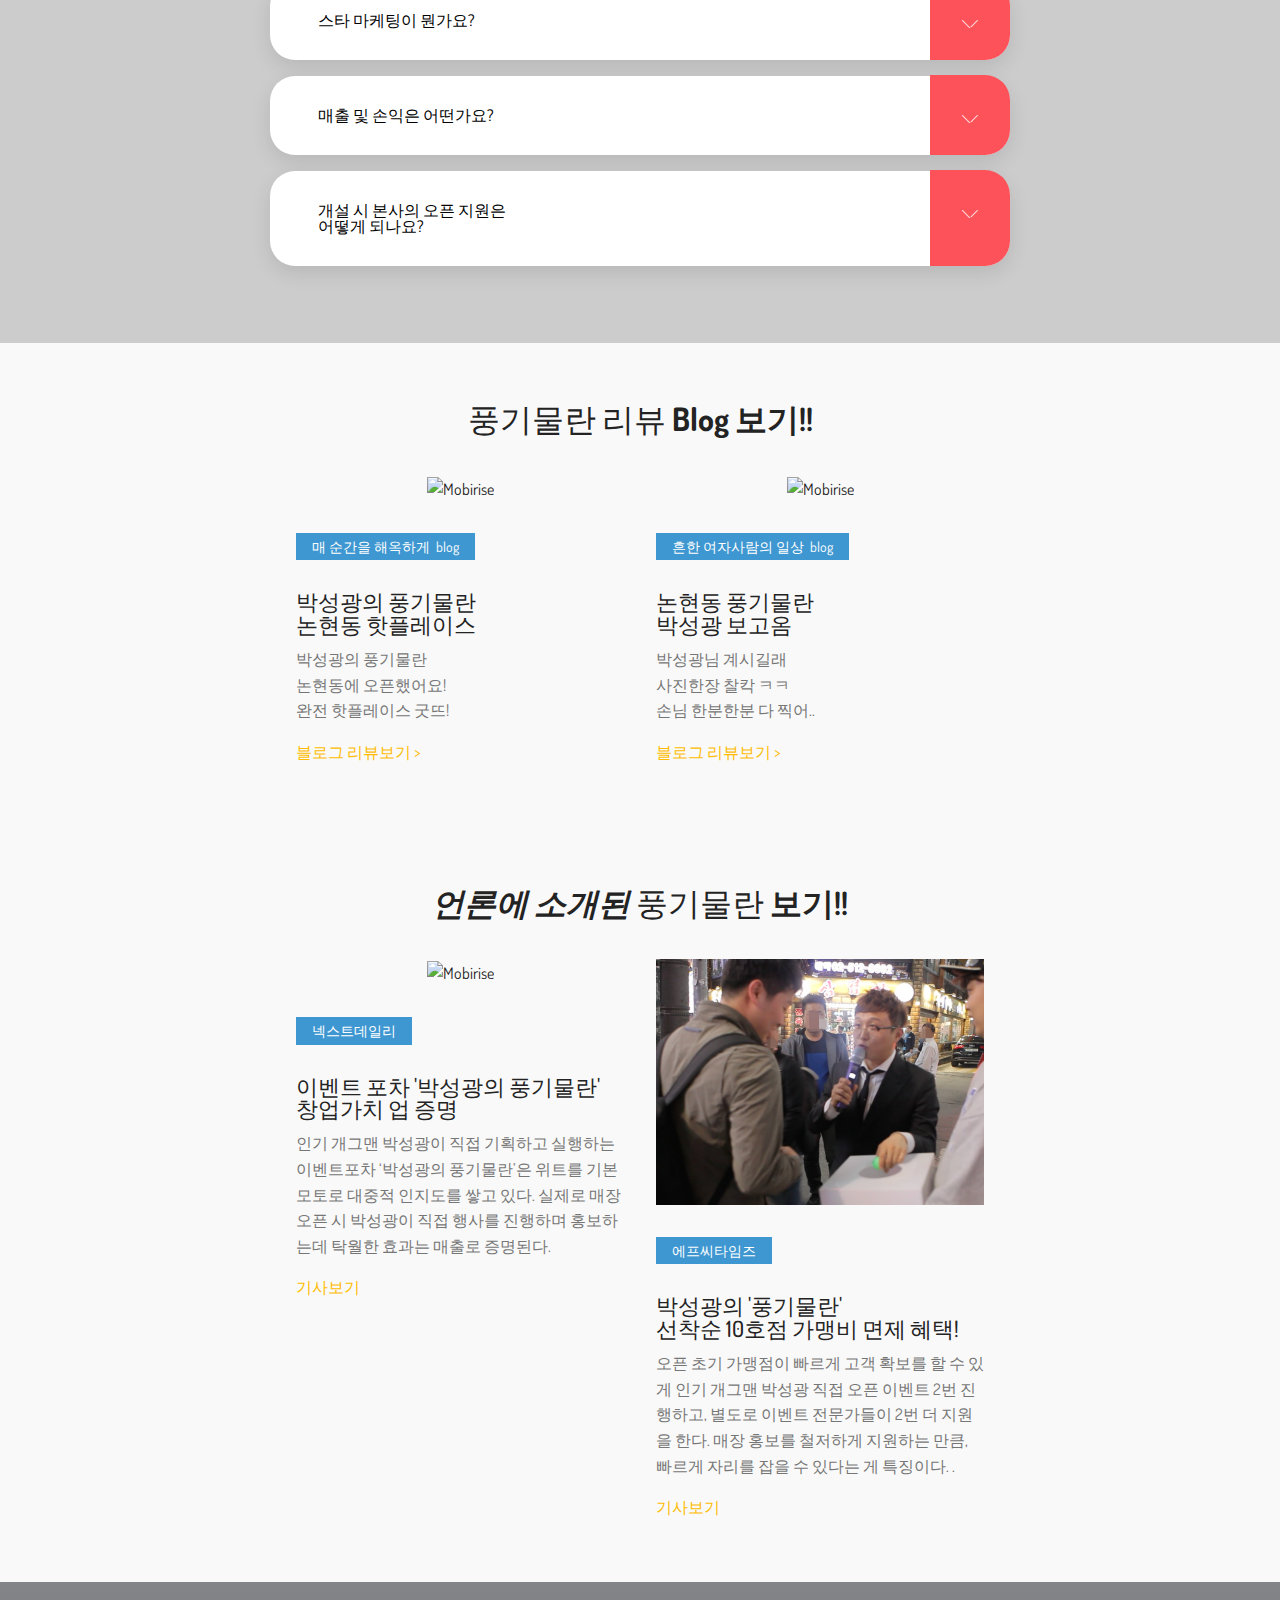
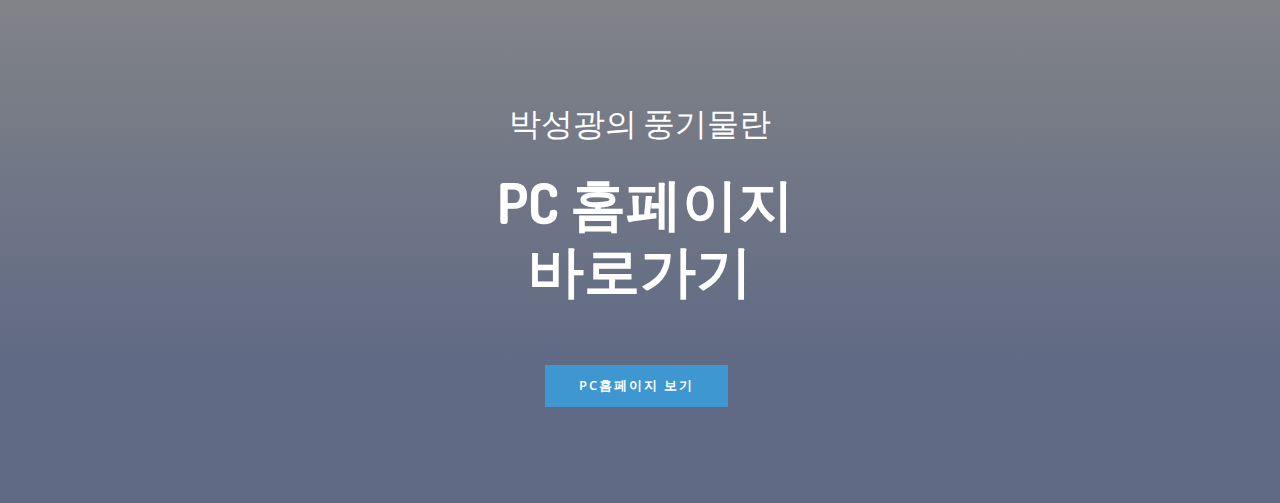
==== commit ca0c3158: "3차" ====
--- a/index.html
+++ b/index.html
@@ -51,7 +51,7 @@
 <!-- /Google Analytics -->
 
 
-<section class="menu cid-qFtVlGdv0j" once="menu" id="menu1-0" data-rv-view="83">
+<section class="menu cid-qFtVlGdv0j" once="menu" id="menu1-0" data-rv-view="158">
 
     
 
@@ -83,7 +83,7 @@
     </nav>
 </section>
 
-<section class="header2 cid-qFtVrdDYCM mbr-fullscreen mbr-parallax-background" id="header2-1" data-rv-view="85">
+<section class="header2 cid-qFtVrdDYCM mbr-fullscreen mbr-parallax-background" id="header2-1" data-rv-view="160">
 
     
 
@@ -103,12 +103,12 @@
     
 </section>
 
-<section class="carousel slide cid-qFtYRKoyxT" data-interval="false" id="slider1-4" data-rv-view="88">
+<section class="carousel slide cid-qFtYRKoyxT" data-interval="false" id="slider1-4" data-rv-view="163">
     
     <div class="full-screen"><div class="mbr-slider slide carousel" data-pause="true" data-keyboard="false" data-ride="carousel" data-interval="3000"><ol class="carousel-indicators"><li data-app-prevent-settings="" data-target="#slider1-4" data-slide-to="0"></li><li data-app-prevent-settings="" data-target="#slider1-4" class=" active" data-slide-to="1"></li><li data-app-prevent-settings="" data-target="#slider1-4" data-slide-to="2"></li></ol><div class="carousel-inner" role="listbox"><div class="carousel-item slider-fullscreen-image" data-bg-video-slide="false" style="background-image: url(assets/images/batch-2-1024x557.jpg);"><div class="container container-slide"><div class="image_wrapper"><div class="mbr-overlay" style="opacity: 0.5;"></div><img src="assets/images/batch-2-1024x557.jpg"><div class="carousel-caption justify-content-center"><div class="col-10 align-center"><h2 class="mbr-fonts-style display-2"><br><br><br><br><br>박성광이 직접 &nbsp;<br>기획 하고 실행하는<br>이벤트 포차!!</h2></div></div></div></div></div><div class="carousel-item slider-fullscreen-image active" data-bg-video-slide="false" style="background-image: url(assets/images/batch-3-1024x570.jpg);"><div class="container container-slide"><div class="image_wrapper"><div class="mbr-overlay"></div><img src="assets/images/batch-3-1024x570.jpg"><div class="carousel-caption justify-content-center"><div class="col-10 align-center"><h2 class="mbr-fonts-style display-2"><br><br><br><br><br><br><br>매출로 검증된 창업 아이템!!<br>논현본점 월 8천 돌파!!</h2></div></div></div></div></div><div class="carousel-item slider-fullscreen-image" data-bg-video-slide="false" style="background-image: url(assets/images/batch-4-1024x577.jpg);"><div class="container container-slide"><div class="image_wrapper"><div class="mbr-overlay"></div><img src="assets/images/batch-4-1024x577.jpg"><div class="carousel-caption justify-content-center"><div class="col-10 align-center"><h2 class="mbr-fonts-style display-2"><br>&nbsp;박성광 오픈이벤트 진원!!<br>동료 개그맨 출동!!<br>지속적인 이벤트 진행 지원!!<br></h2></div></div></div></div></div></div><a data-app-prevent-settings="" class="carousel-control carousel-control-prev" role="button" data-slide="prev" href="#slider1-4"><span aria-hidden="true" class="mbri-left mbr-iconfont"></span><span class="sr-only">Previous</span></a><a data-app-prevent-settings="" class="carousel-control carousel-control-next" role="button" data-slide="next" href="#slider1-4"><span aria-hidden="true" class="mbri-right mbr-iconfont"></span><span class="sr-only">Next</span></a></div></div>
 </section>
 
-<section class="features4 cid-qFu9TUDtEu" id="features4-f" data-rv-view="100">
+<section class="features4 cid-qFu9TUDtEu" id="features4-f" data-rv-view="175">
 
     
 
@@ -132,7 +132,7 @@
     </div>          
 </section>
 
-<section class="features2 cid-qFu4M1dJUp" id="features2-8" data-rv-view="103">
+<section class="features2 cid-qFu4M1dJUp" id="features2-8" data-rv-view="178">
 
     
 
@@ -160,7 +160,7 @@
     </div>          
 </section>
 
-<section class="features2 cid-qFu4MnRAWM" id="features2-9" data-rv-view="106">
+<section class="features2 cid-qFu4MnRAWM" id="features2-9" data-rv-view="181">
 
     
 
@@ -188,7 +188,7 @@
     </div>          
 </section>
 
-<section class="features2 cid-qFu4LyLAyd" id="features2-7" data-rv-view="109">
+<section class="features2 cid-qFu4LyLAyd" id="features2-7" data-rv-view="184">
 
     
 
@@ -217,7 +217,7 @@
     </div>          
 </section>
 
-<section class="features2 cid-qFu4yeAtiK" id="features2-6" data-rv-view="112">
+<section class="features2 cid-qFu4yeAtiK" id="features2-6" data-rv-view="187">
 
     
 
@@ -246,7 +246,7 @@
     </div>          
 </section>
 
-<section class="scroll-background cid-qFueXDZVSG" id="header3-g" data-rv-view="115">
+<section class="scroll-background cid-qFueXDZVSG" id="header3-g" data-rv-view="190">
 <!-- ,
          'scroll-background': scrollBackground -->
     
@@ -326,7 +326,7 @@
         </div>
 </div></section>
 
-<section class="features3 cid-qFunLNFlf2" id="features8-r" data-rv-view="136">
+<section class="features3 cid-qFunLNFlf2" id="features8-r" data-rv-view="211">
 
     
 
@@ -403,7 +403,7 @@
                            <div class="card-underline align-center">
                                <div class="line"></div>
                            </div>
-                            <p class="mbr-text mbr-fonts-style align-center display-7">얼큰한 국물맛에 술이 술술~ 푸짐한 해산물과<br>불향나는 매운 국물과의 환상 콜라보</p>
+                            <p class="mbr-text mbr-fonts-style align-center display-7">얼큰한 국물에 술이 술술~ 들어간다.<br>푸짐한 해산물과 중독성 있는 매콤한국물의 환상콜라보</p>
                              
                         </div>
                           
@@ -432,7 +432,7 @@
     </div>
 </section>
 
-<section class="cid-qFuqQrB1bQ" id="features7-s" data-rv-view="139">
+<section class="cid-qFuqQrB1bQ" id="features7-s" data-rv-view="214">
 
     
     
@@ -510,7 +510,7 @@
       }
       </script></div>
 
-<section class="accordion1 cid-qFuyGMnZHS" id="accordion1-11" data-rv-view="141">
+<section class="accordion1 cid-qFuyGMnZHS" id="accordion1-11" data-rv-view="216">
 
     
 
@@ -593,7 +593,7 @@
     </div>
 </section>
 
-<section class="features8 cid-qFuy2LeoJi" id="features8-y" data-rv-view="144">
+<section class="features8 cid-qFuy2LeoJi" id="features8-y" data-rv-view="219">
     
     
 
@@ -609,7 +609,7 @@
                     </div>
                     <div class="card-box">
                         <p class="date mb-4"><span>매 순간을 해옥하게 &nbsp;blog</span></p>
-                        <h4 class="card-title mbr-fonts-style display-5">박성광의 풍기물란<br>논현동 핫플렝스</h4>
+                        <h4 class="card-title mbr-fonts-style display-5">박성광의 풍기물란<br>논현동 핫플레이스</h4>
                         <p class="mbr-text mbr-fonts-style display-7">박성광의 풍기물란<br>논현동에 오픈했어요!<br>완전 핫플레이스 굿뜨!</p>
                         <div class="mbr-section-btn"><a class="btn-underline mr-3 display-7" href="https://blog.naver.com/wlals6500/220982274430">블로그 리뷰보기 &gt;</a></div>
                     </div>
@@ -634,7 +634,7 @@
     </div>
 </section>
 
-<section class="features8 cid-qFuy4loJsL" id="features8-z" data-rv-view="147">
+<section class="features8 cid-qFuy4loJsL" id="features8-z" data-rv-view="222">
     
     
 
@@ -679,7 +679,7 @@
     </div>
 </section>
 
-<section class="header3 cid-qFuy8k2XpK mbr-parallax-background" id="header3-10" data-rv-view="150">
+<section class="header3 cid-qFuy8k2XpK mbr-parallax-background" id="header3-10" data-rv-view="225">
 
     
 
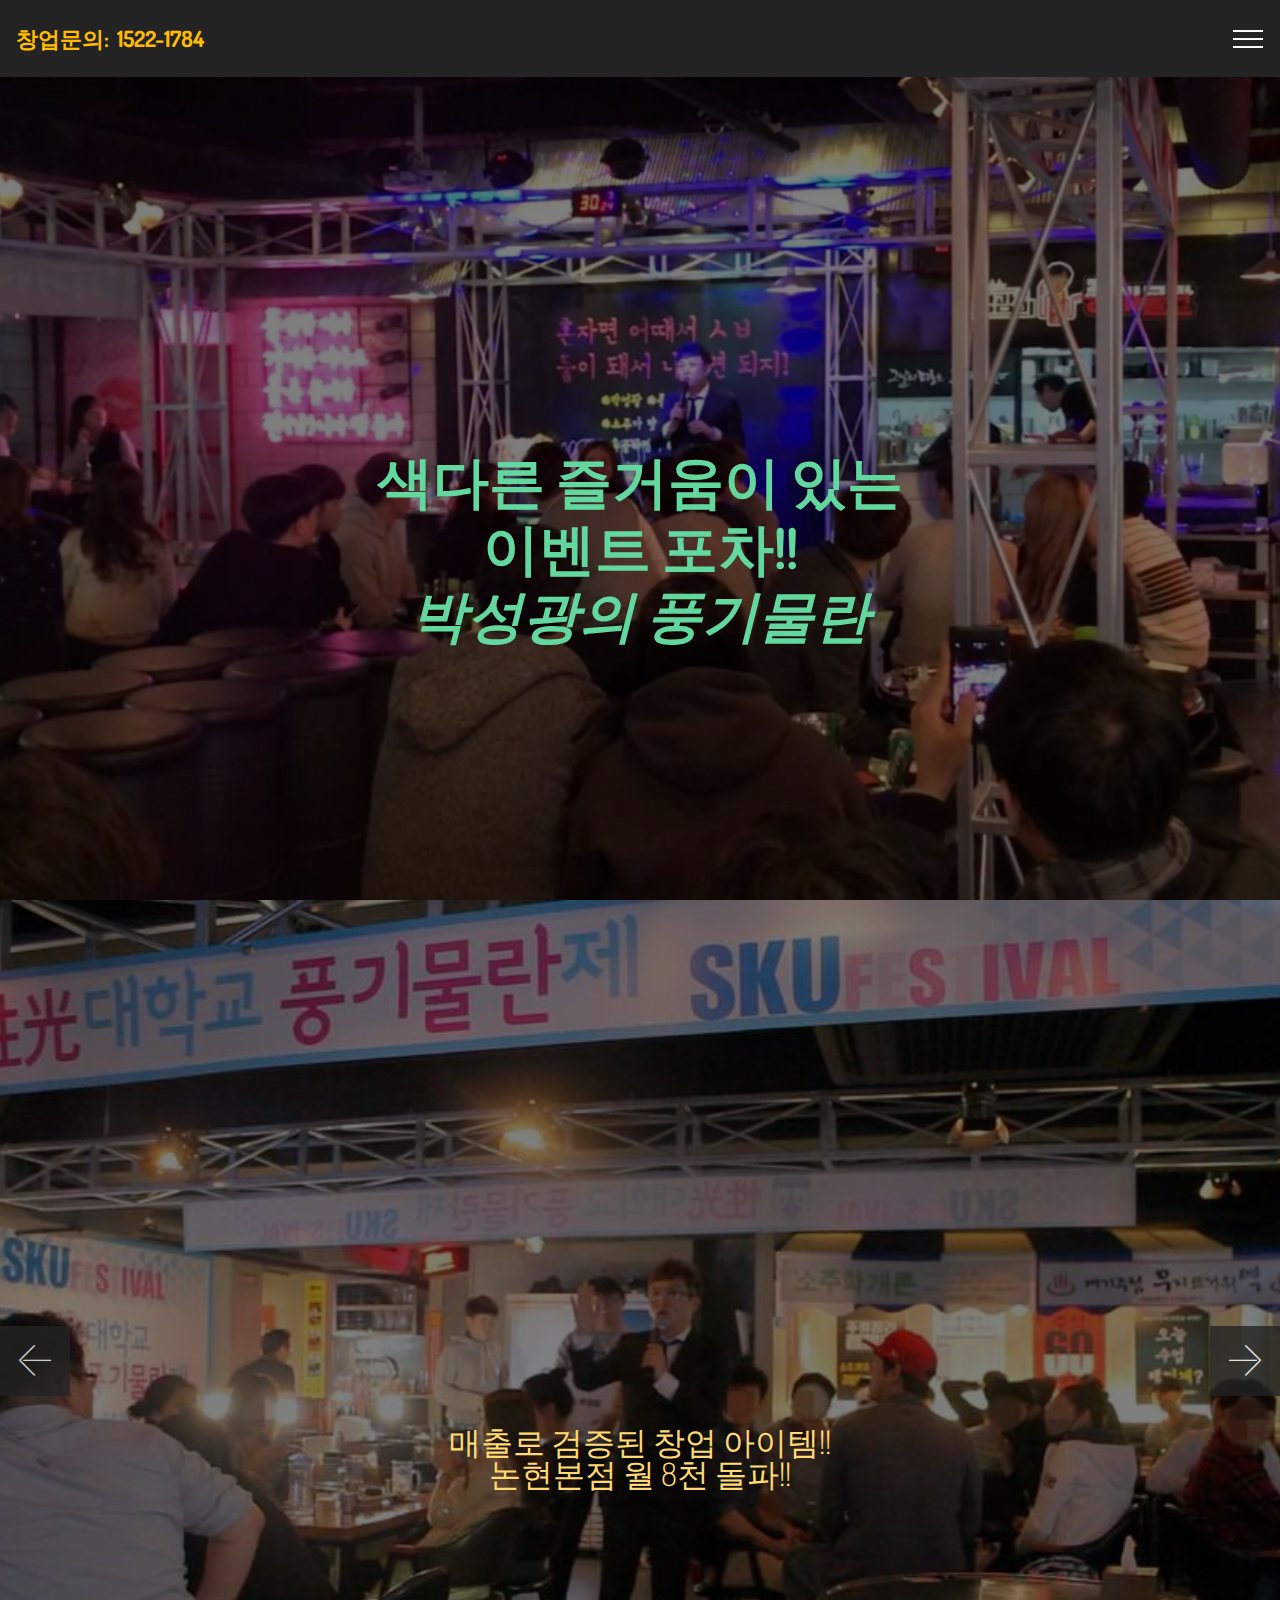
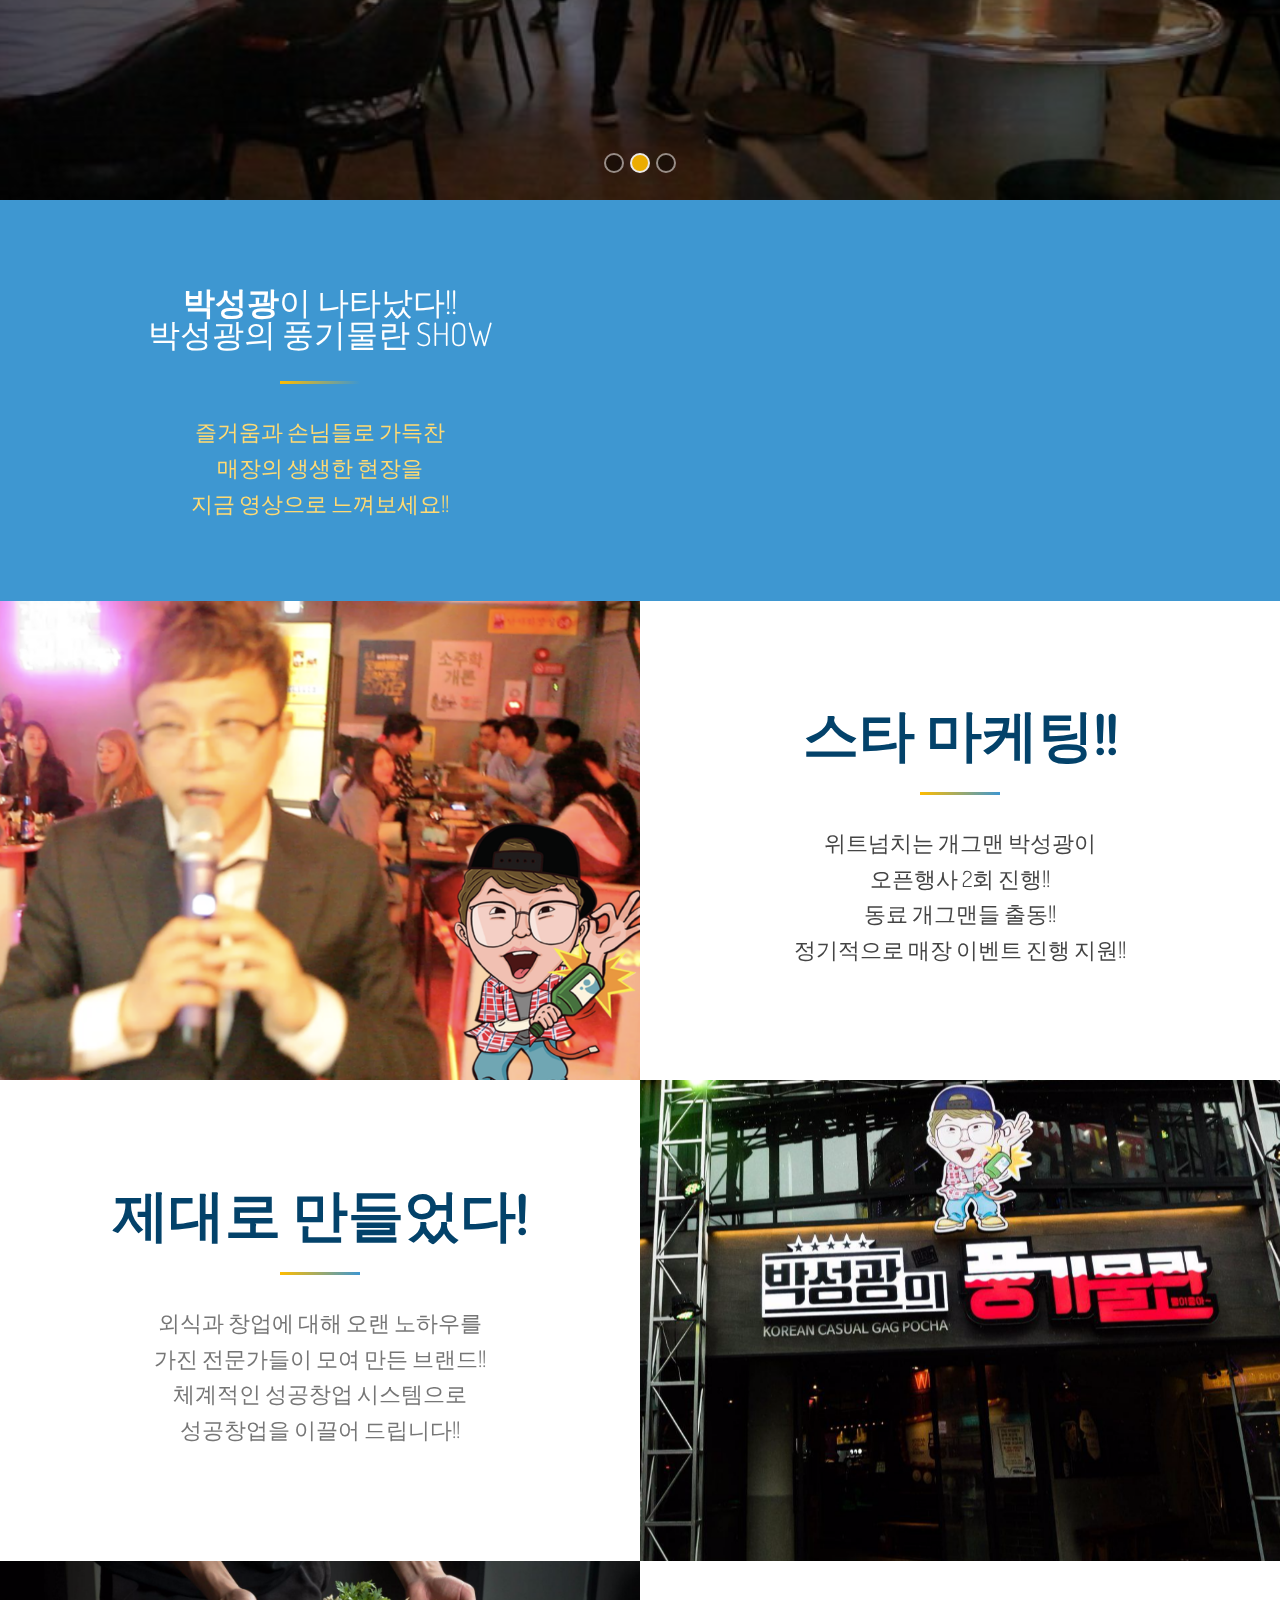
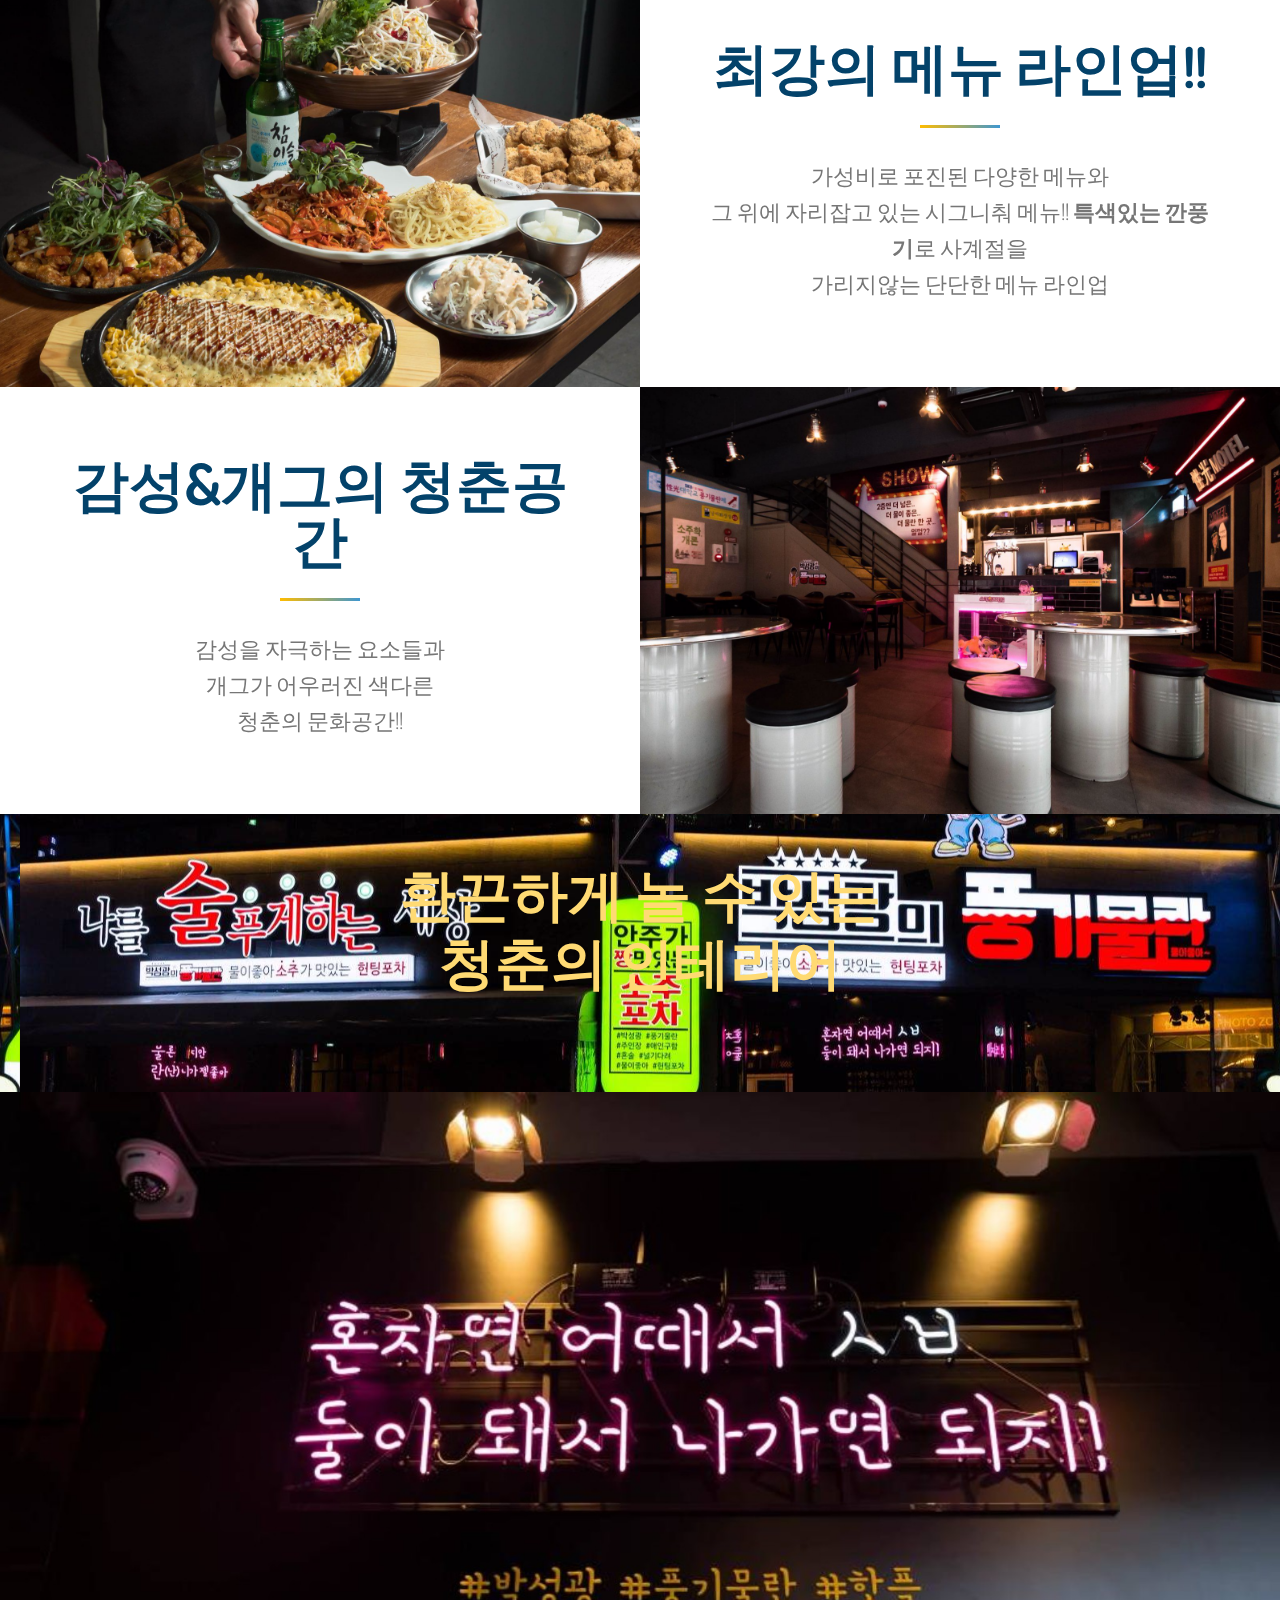
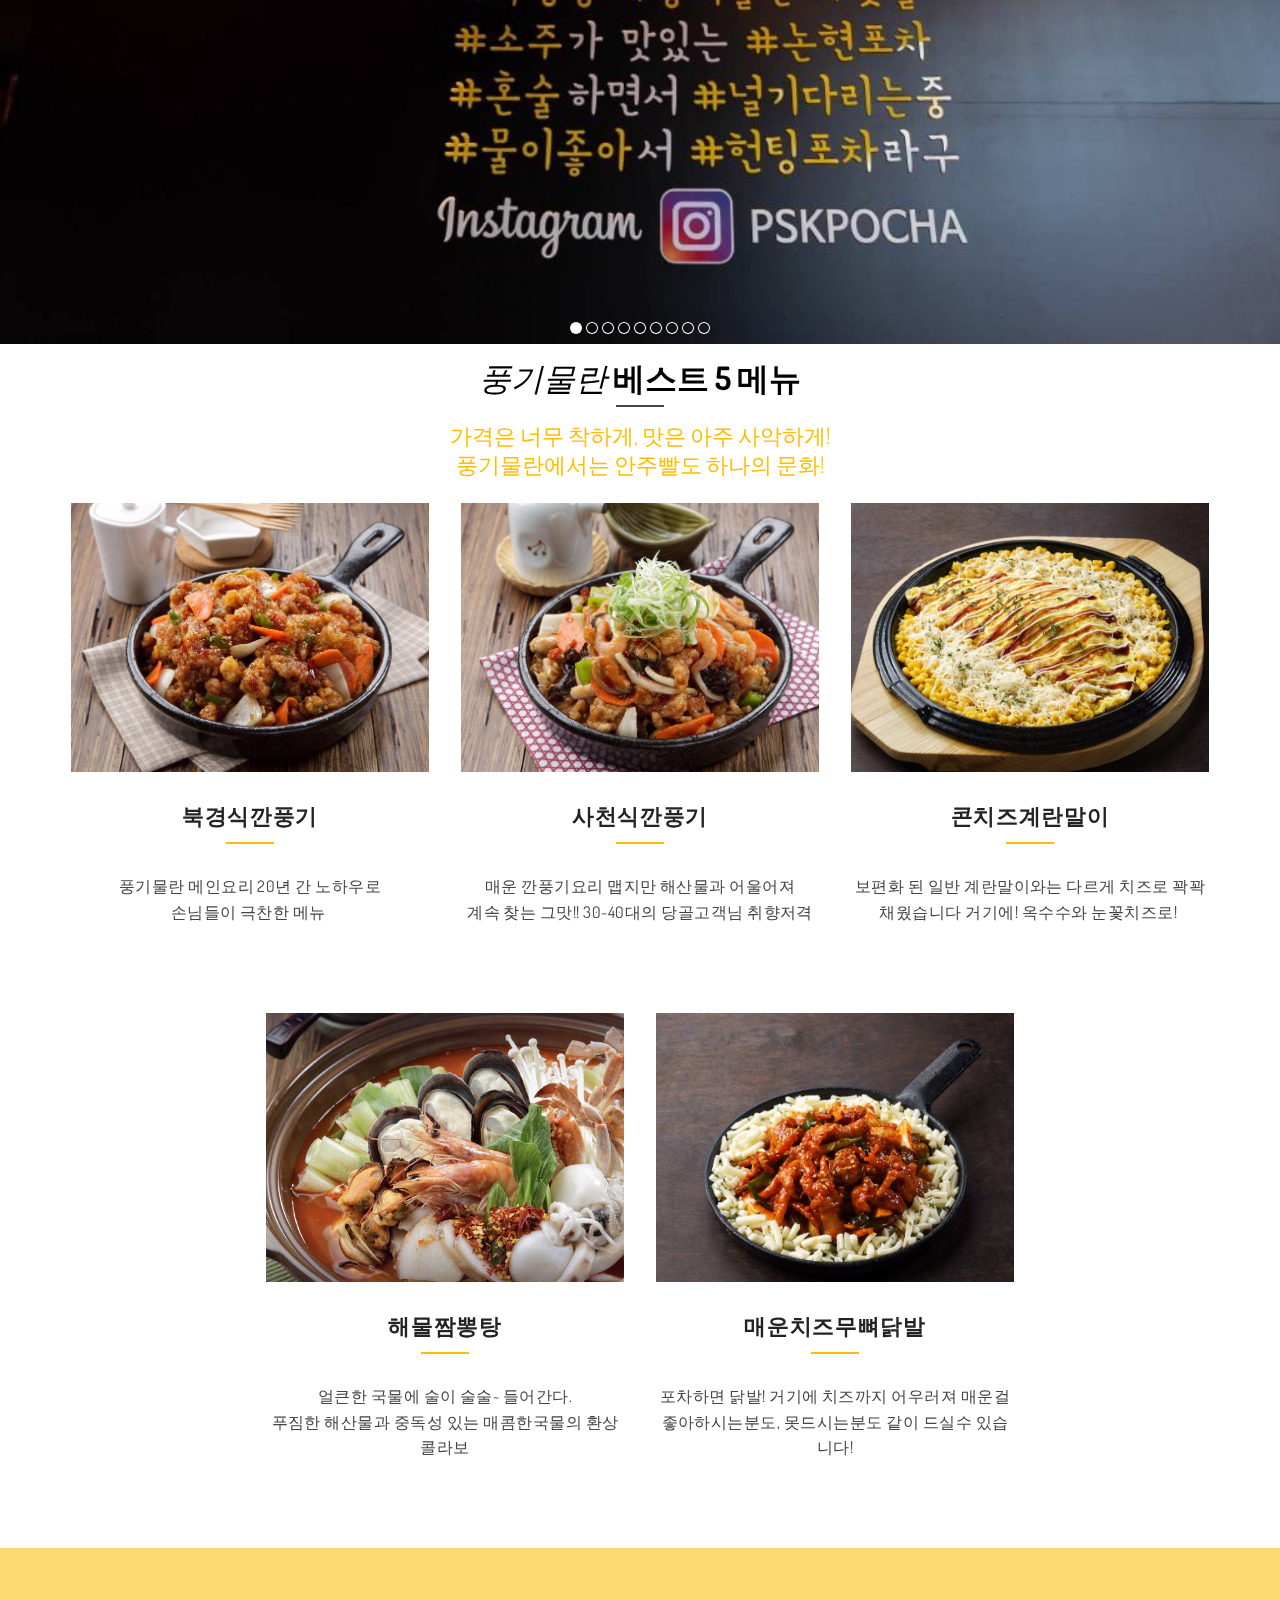
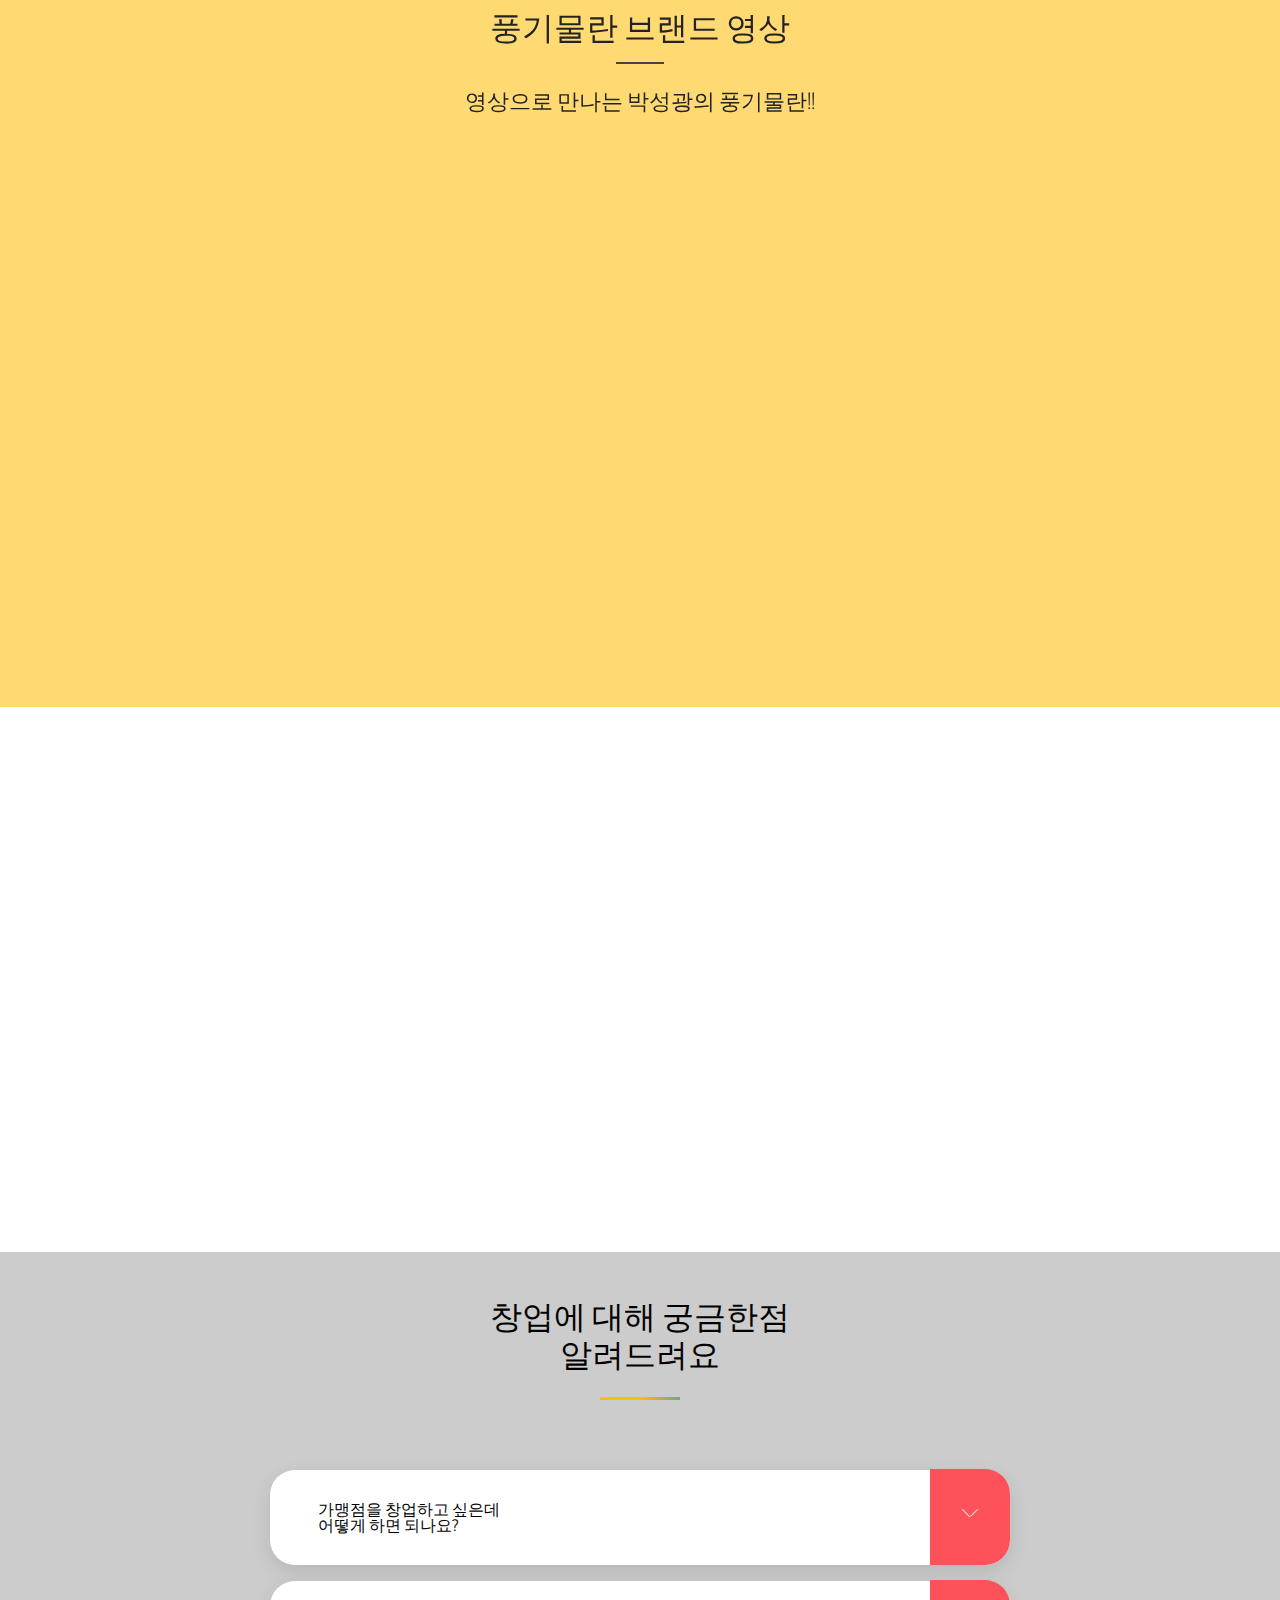
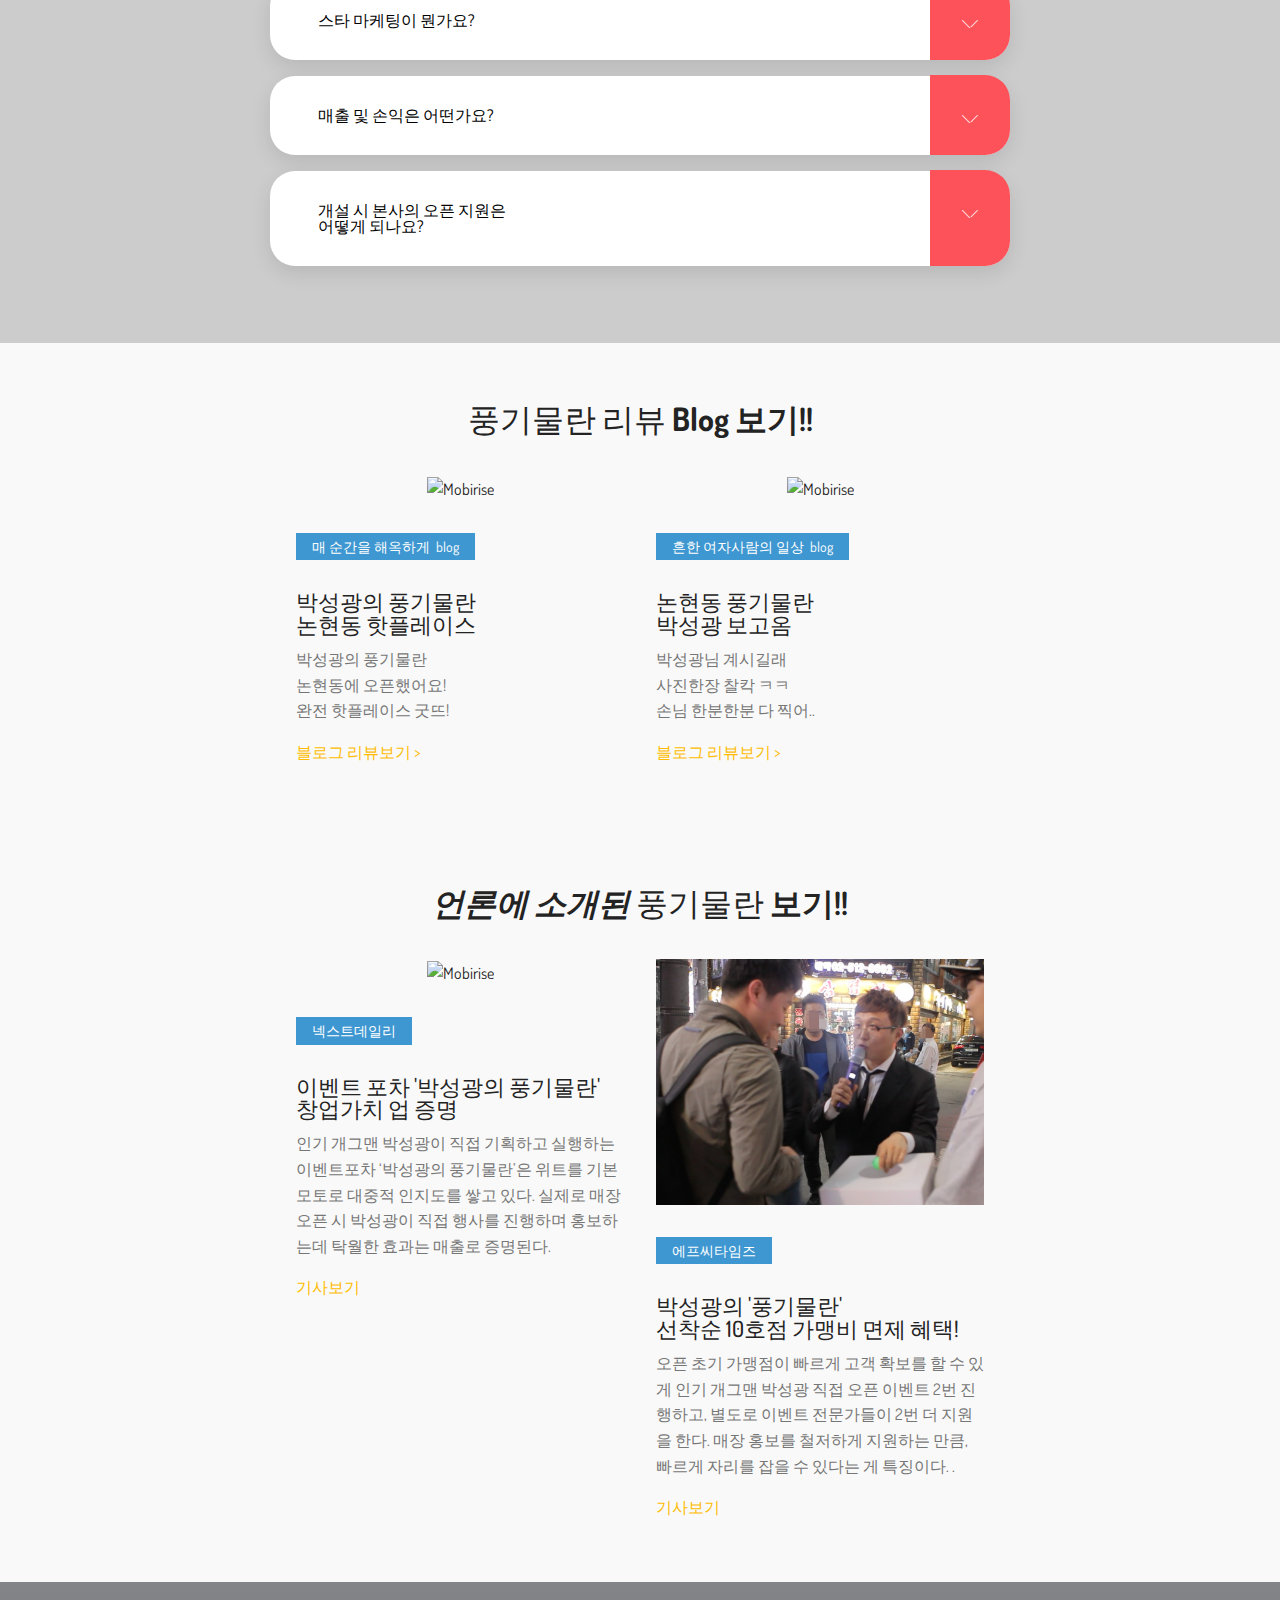
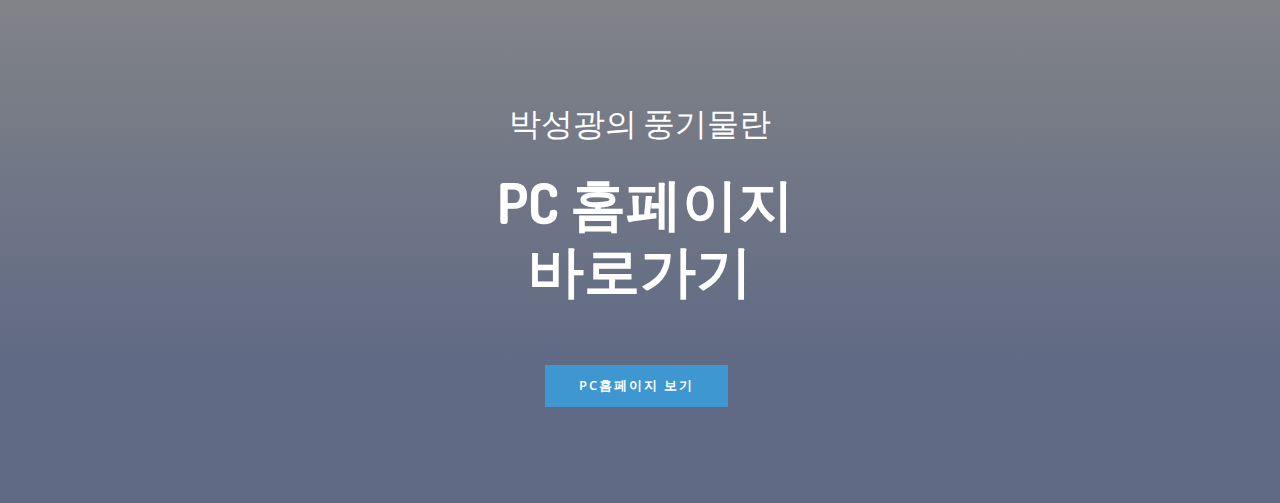
==== commit ab1a5930: "18.1.5" ====
--- a/index.html
+++ b/index.html
@@ -51,7 +51,7 @@
 <!-- /Google Analytics -->
 
 
-<section class="menu cid-qFtVlGdv0j" once="menu" id="menu1-0" data-rv-view="158">
+<section class="menu cid-qFtVlGdv0j" once="menu" id="menu1-0" data-rv-view="88">
 
     
 
@@ -83,7 +83,7 @@
     </nav>
 </section>
 
-<section class="header2 cid-qFtVrdDYCM mbr-fullscreen mbr-parallax-background" id="header2-1" data-rv-view="160">
+<section class="header2 cid-qFtVrdDYCM mbr-fullscreen mbr-parallax-background" id="header2-1" data-rv-view="90">
 
     
 
@@ -103,12 +103,12 @@
     
 </section>
 
-<section class="carousel slide cid-qFtYRKoyxT" data-interval="false" id="slider1-4" data-rv-view="163">
+<section class="carousel slide cid-qFtYRKoyxT" data-interval="false" id="slider1-4" data-rv-view="93">
     
     <div class="full-screen"><div class="mbr-slider slide carousel" data-pause="true" data-keyboard="false" data-ride="carousel" data-interval="3000"><ol class="carousel-indicators"><li data-app-prevent-settings="" data-target="#slider1-4" data-slide-to="0"></li><li data-app-prevent-settings="" data-target="#slider1-4" class=" active" data-slide-to="1"></li><li data-app-prevent-settings="" data-target="#slider1-4" data-slide-to="2"></li></ol><div class="carousel-inner" role="listbox"><div class="carousel-item slider-fullscreen-image" data-bg-video-slide="false" style="background-image: url(assets/images/batch-2-1024x557.jpg);"><div class="container container-slide"><div class="image_wrapper"><div class="mbr-overlay" style="opacity: 0.5;"></div><img src="assets/images/batch-2-1024x557.jpg"><div class="carousel-caption justify-content-center"><div class="col-10 align-center"><h2 class="mbr-fonts-style display-2"><br><br><br><br><br>박성광이 직접 &nbsp;<br>기획 하고 실행하는<br>이벤트 포차!!</h2></div></div></div></div></div><div class="carousel-item slider-fullscreen-image active" data-bg-video-slide="false" style="background-image: url(assets/images/batch-3-1024x570.jpg);"><div class="container container-slide"><div class="image_wrapper"><div class="mbr-overlay"></div><img src="assets/images/batch-3-1024x570.jpg"><div class="carousel-caption justify-content-center"><div class="col-10 align-center"><h2 class="mbr-fonts-style display-2"><br><br><br><br><br><br><br>매출로 검증된 창업 아이템!!<br>논현본점 월 8천 돌파!!</h2></div></div></div></div></div><div class="carousel-item slider-fullscreen-image" data-bg-video-slide="false" style="background-image: url(assets/images/batch-4-1024x577.jpg);"><div class="container container-slide"><div class="image_wrapper"><div class="mbr-overlay"></div><img src="assets/images/batch-4-1024x577.jpg"><div class="carousel-caption justify-content-center"><div class="col-10 align-center"><h2 class="mbr-fonts-style display-2"><br>&nbsp;박성광 오픈이벤트 진원!!<br>동료 개그맨 출동!!<br>지속적인 이벤트 진행 지원!!<br></h2></div></div></div></div></div></div><a data-app-prevent-settings="" class="carousel-control carousel-control-prev" role="button" data-slide="prev" href="#slider1-4"><span aria-hidden="true" class="mbri-left mbr-iconfont"></span><span class="sr-only">Previous</span></a><a data-app-prevent-settings="" class="carousel-control carousel-control-next" role="button" data-slide="next" href="#slider1-4"><span aria-hidden="true" class="mbri-right mbr-iconfont"></span><span class="sr-only">Next</span></a></div></div>
 </section>
 
-<section class="features4 cid-qFu9TUDtEu" id="features4-f" data-rv-view="175">
+<section class="features4 cid-qFu9TUDtEu" id="features4-f" data-rv-view="105">
 
     
 
@@ -132,7 +132,7 @@
     </div>          
 </section>
 
-<section class="features2 cid-qFu4M1dJUp" id="features2-8" data-rv-view="178">
+<section class="features2 cid-qFu4M1dJUp" id="features2-8" data-rv-view="108">
 
     
 
@@ -160,7 +160,7 @@
     </div>          
 </section>
 
-<section class="features2 cid-qFu4MnRAWM" id="features2-9" data-rv-view="181">
+<section class="features2 cid-qFu4MnRAWM" id="features2-9" data-rv-view="111">
 
     
 
@@ -188,7 +188,7 @@
     </div>          
 </section>
 
-<section class="features2 cid-qFu4LyLAyd" id="features2-7" data-rv-view="184">
+<section class="features2 cid-qFu4LyLAyd" id="features2-7" data-rv-view="114">
 
     
 
@@ -217,7 +217,7 @@
     </div>          
 </section>
 
-<section class="features2 cid-qFu4yeAtiK" id="features2-6" data-rv-view="187">
+<section class="features2 cid-qFu4yeAtiK" id="features2-6" data-rv-view="117">
 
     
 
@@ -246,7 +246,7 @@
     </div>          
 </section>
 
-<section class="scroll-background cid-qFueXDZVSG" id="header3-g" data-rv-view="190">
+<section class="scroll-background cid-qFueXDZVSG" id="header3-g" data-rv-view="120">
 <!-- ,
          'scroll-background': scrollBackground -->
     
@@ -326,7 +326,7 @@
         </div>
 </div></section>
 
-<section class="features3 cid-qFunLNFlf2" id="features8-r" data-rv-view="211">
+<section class="features3 cid-qFunLNFlf2" id="features8-r" data-rv-view="141">
 
     
 
@@ -432,7 +432,7 @@
     </div>
 </section>
 
-<section class="cid-qFuqQrB1bQ" id="features7-s" data-rv-view="214">
+<section class="cid-qFuqQrB1bQ" id="features7-s" data-rv-view="144">
 
     
     
@@ -510,7 +510,7 @@
       }
       </script></div>
 
-<section class="accordion1 cid-qFuyGMnZHS" id="accordion1-11" data-rv-view="216">
+<section class="accordion1 cid-qFuyGMnZHS" id="accordion1-11" data-rv-view="146">
 
     
 
@@ -593,7 +593,7 @@
     </div>
 </section>
 
-<section class="features8 cid-qFuy2LeoJi" id="features8-y" data-rv-view="219">
+<section class="features8 cid-qFuy2LeoJi" id="features8-y" data-rv-view="149">
     
     
 
@@ -634,7 +634,7 @@
     </div>
 </section>
 
-<section class="features8 cid-qFuy4loJsL" id="features8-z" data-rv-view="222">
+<section class="features8 cid-qFuy4loJsL" id="features8-z" data-rv-view="152">
     
     
 
@@ -679,7 +679,7 @@
     </div>
 </section>
 
-<section class="header3 cid-qFuy8k2XpK mbr-parallax-background" id="header3-10" data-rv-view="225">
+<section class="header3 cid-qFuy8k2XpK mbr-parallax-background" id="header3-10" data-rv-view="155">
 
     
 
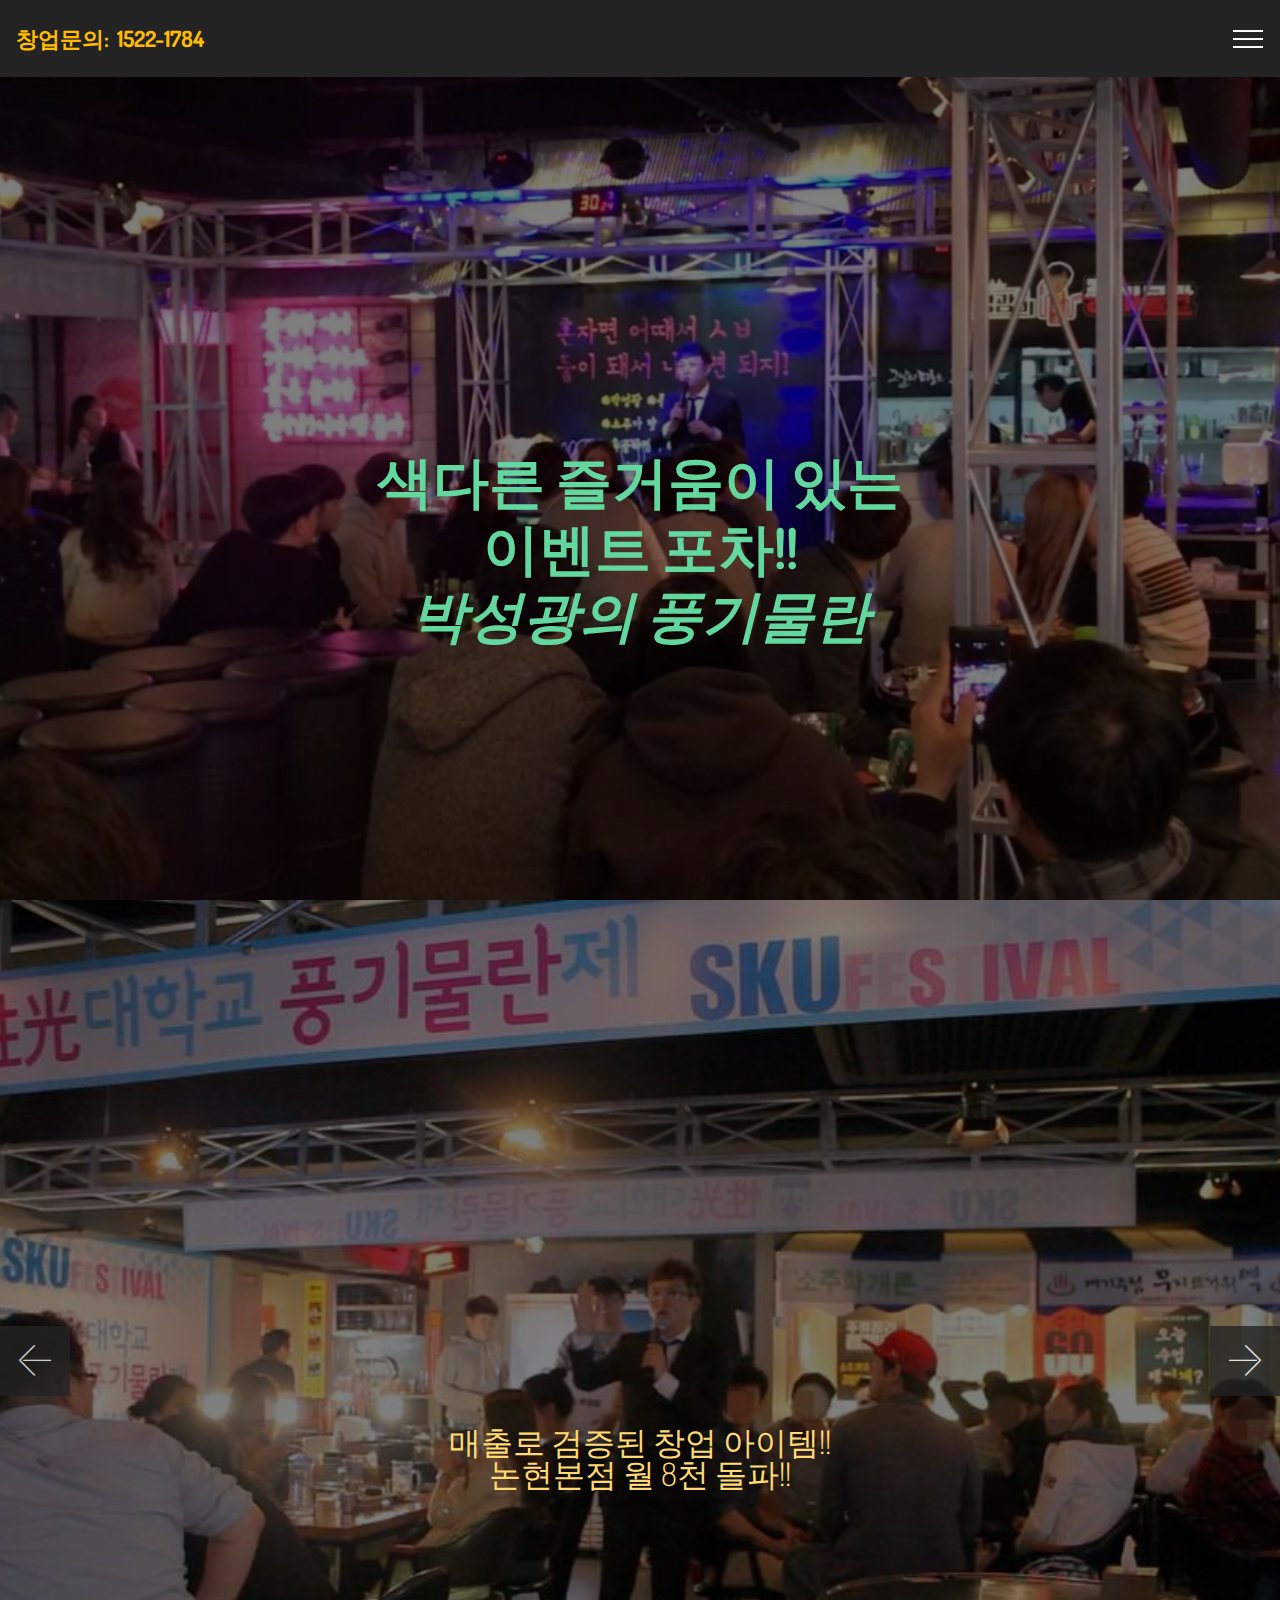
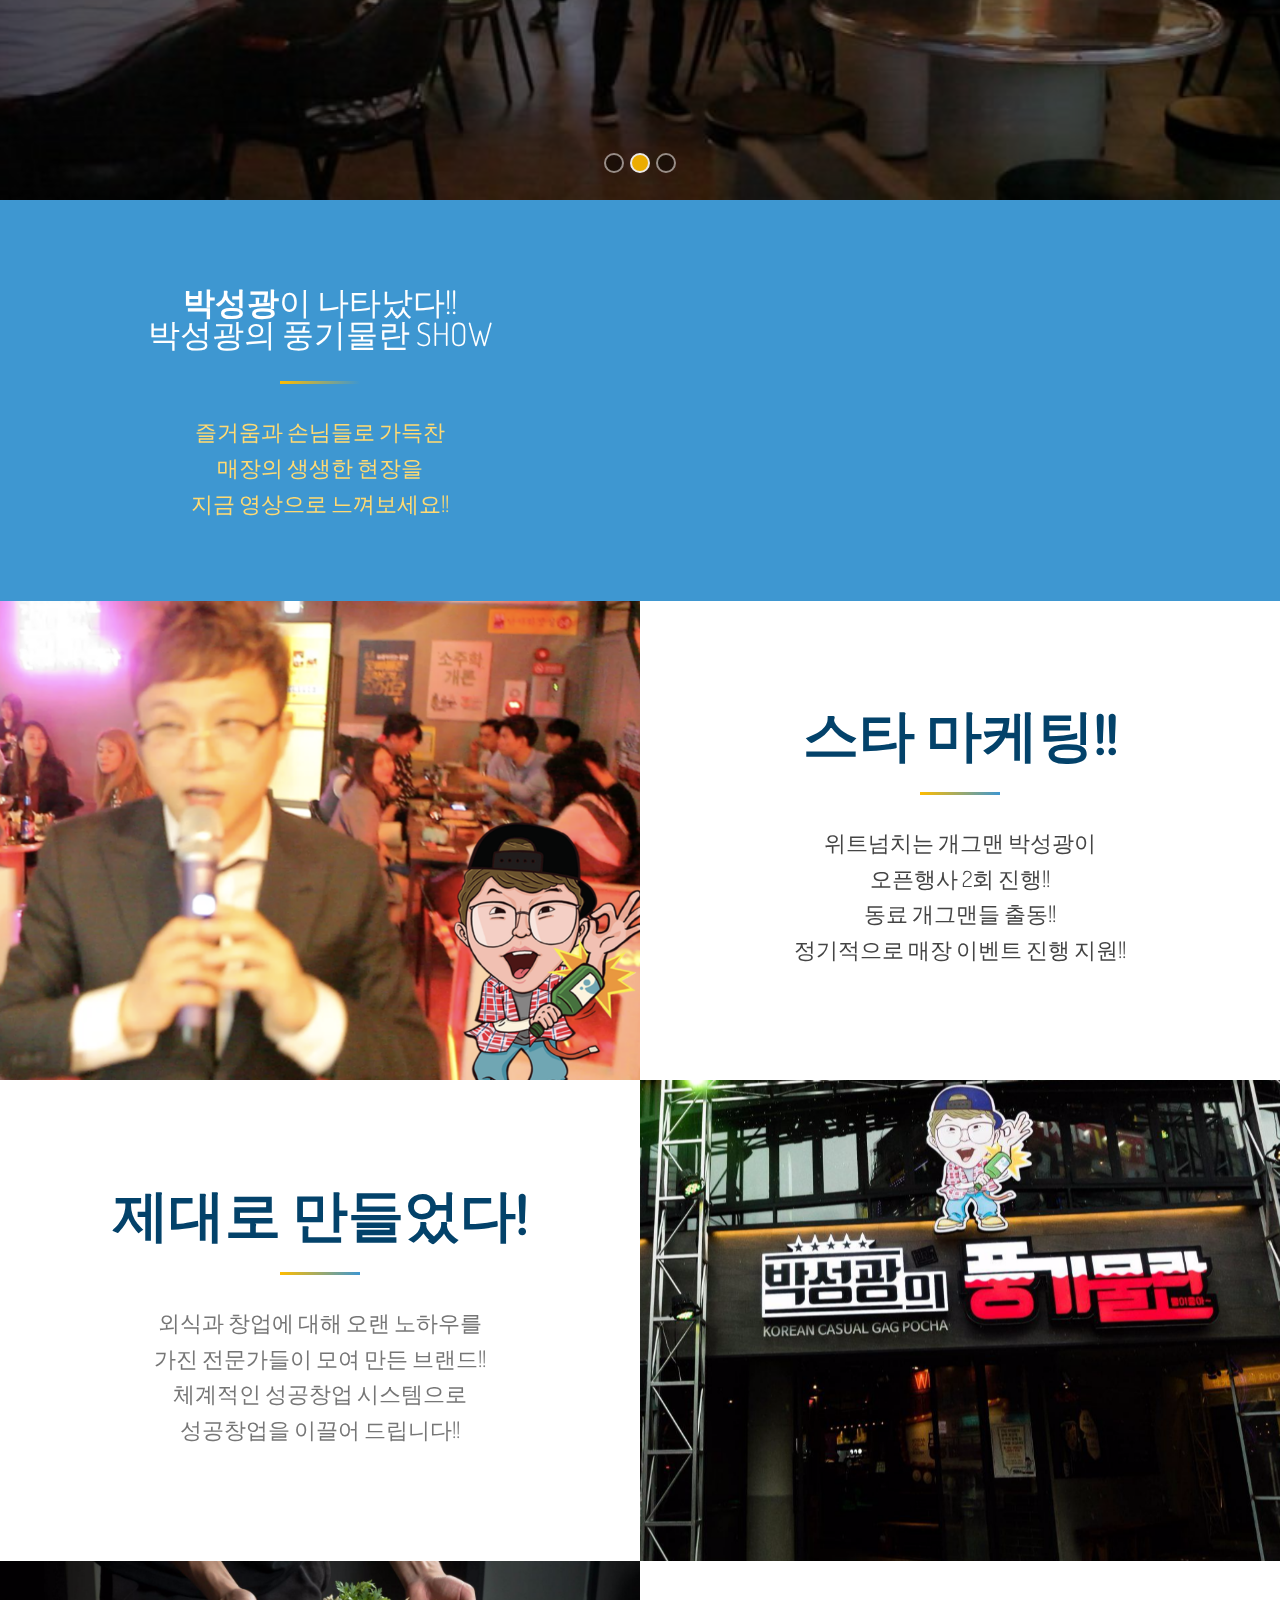
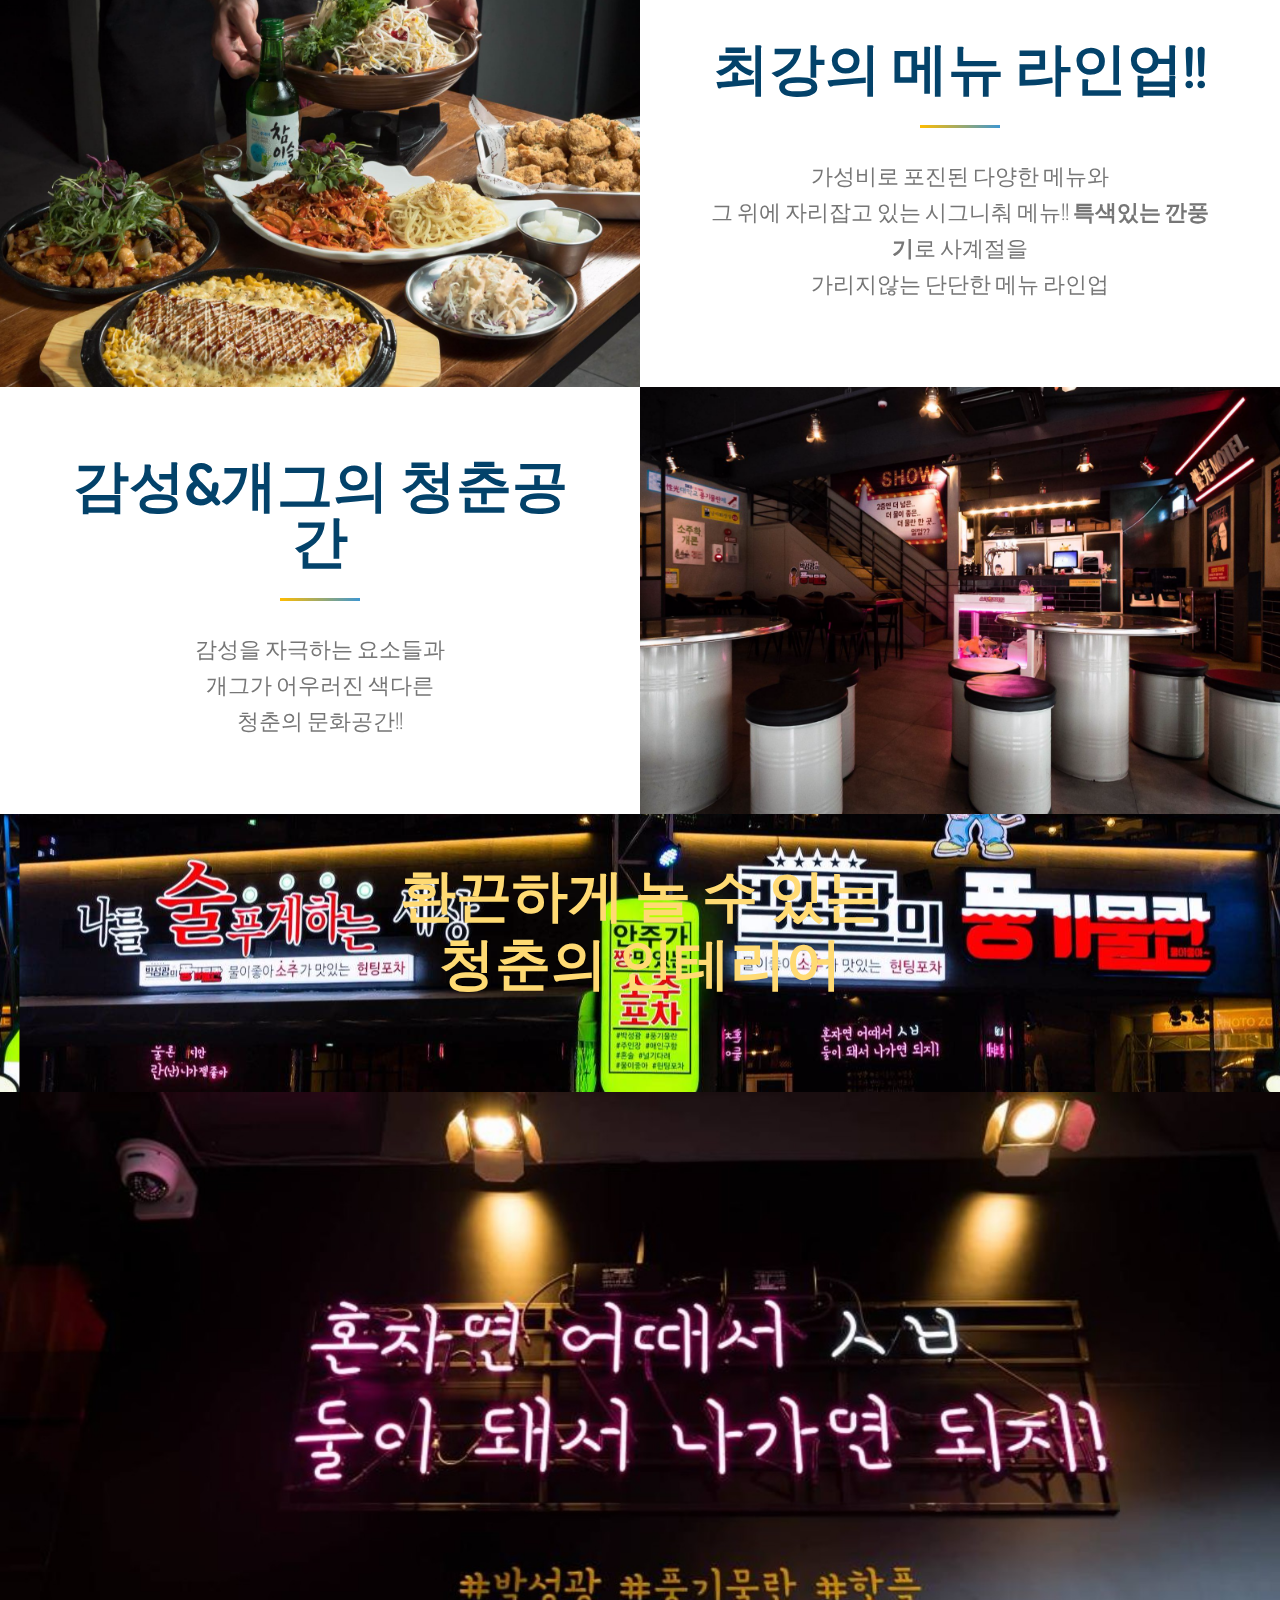
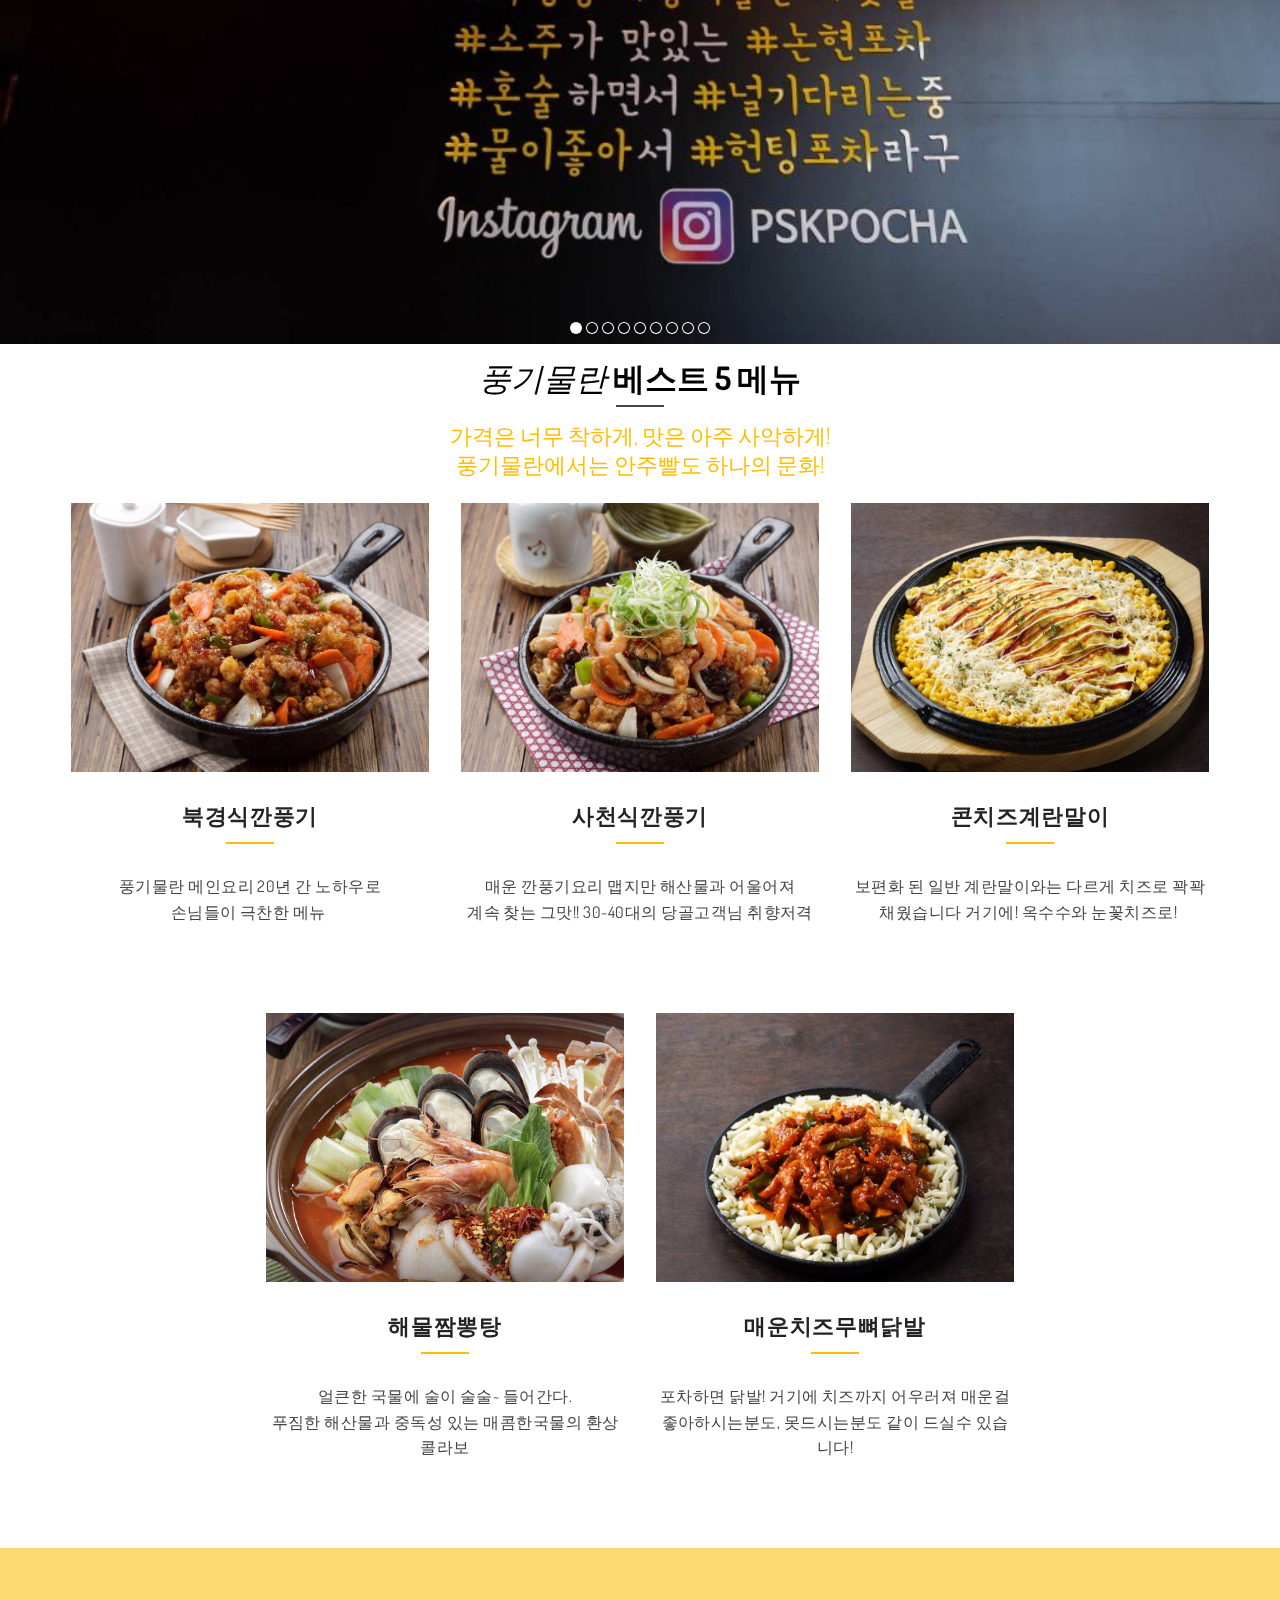
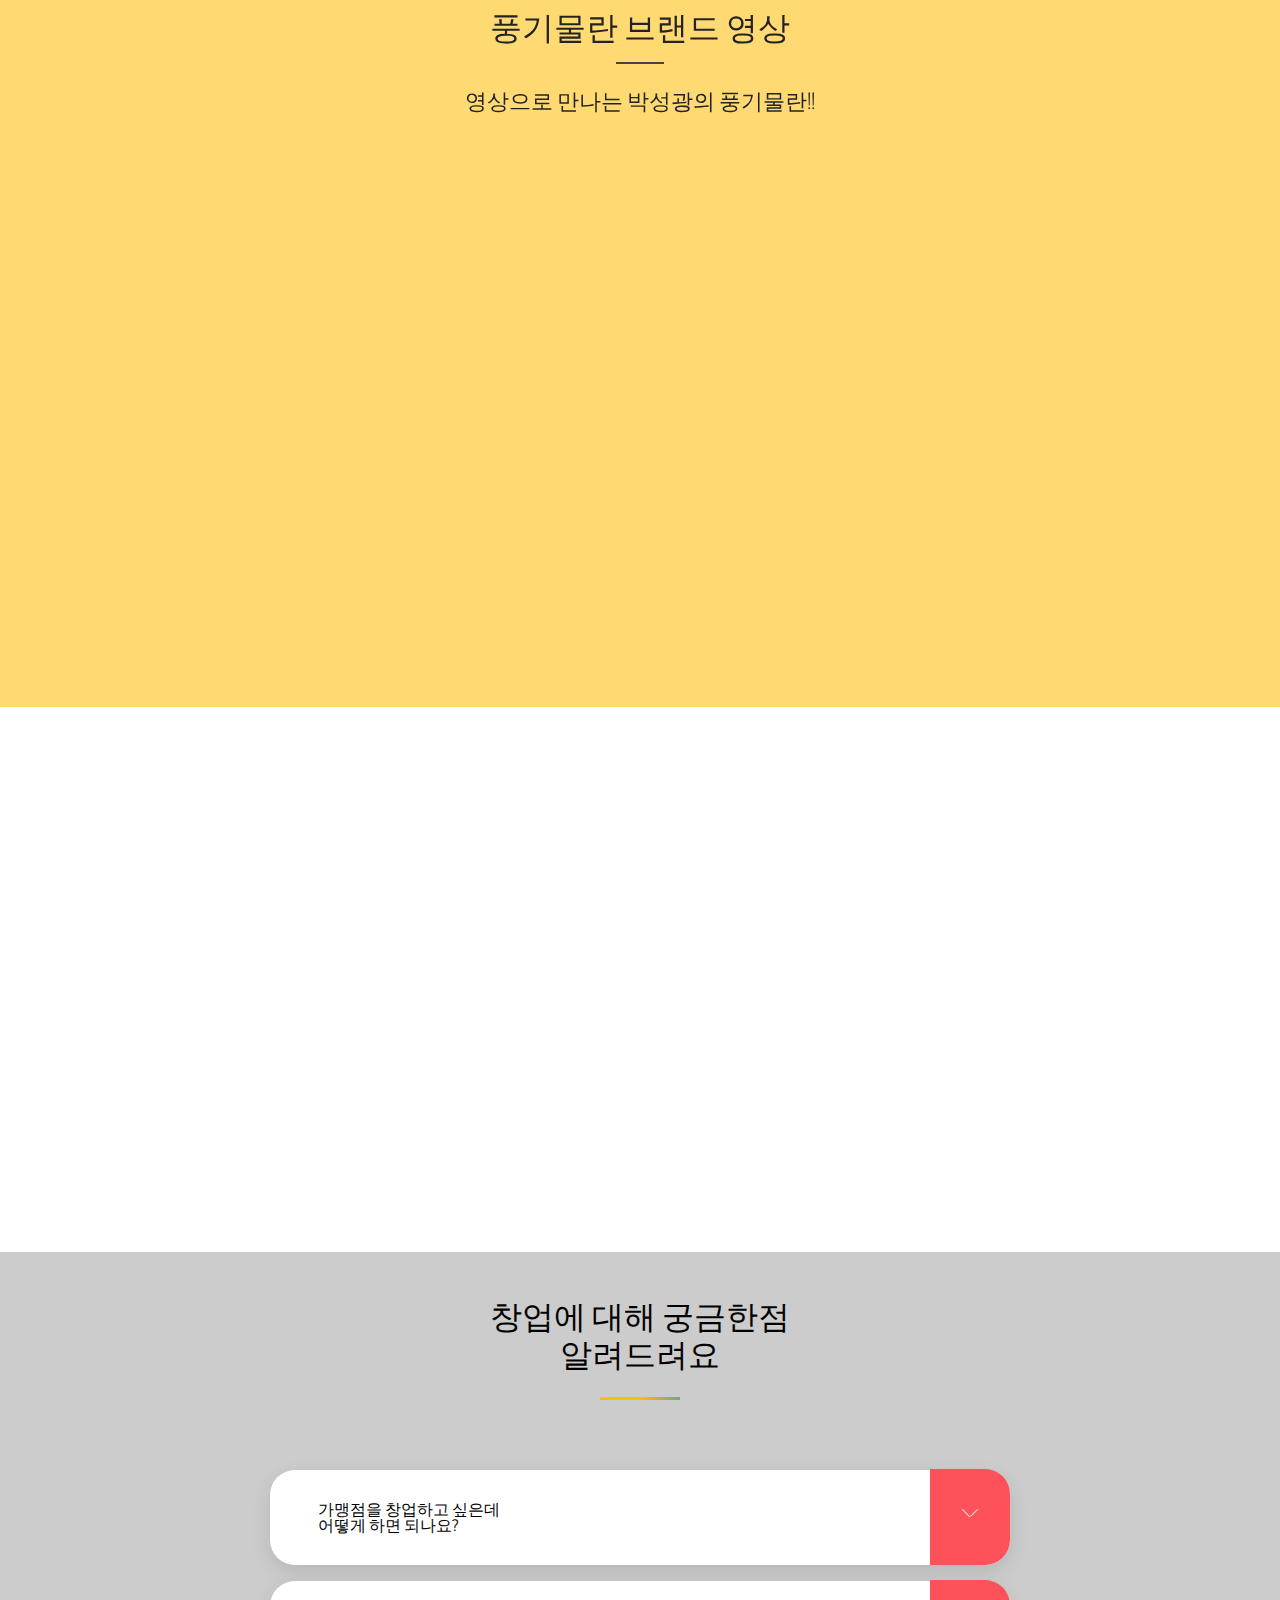
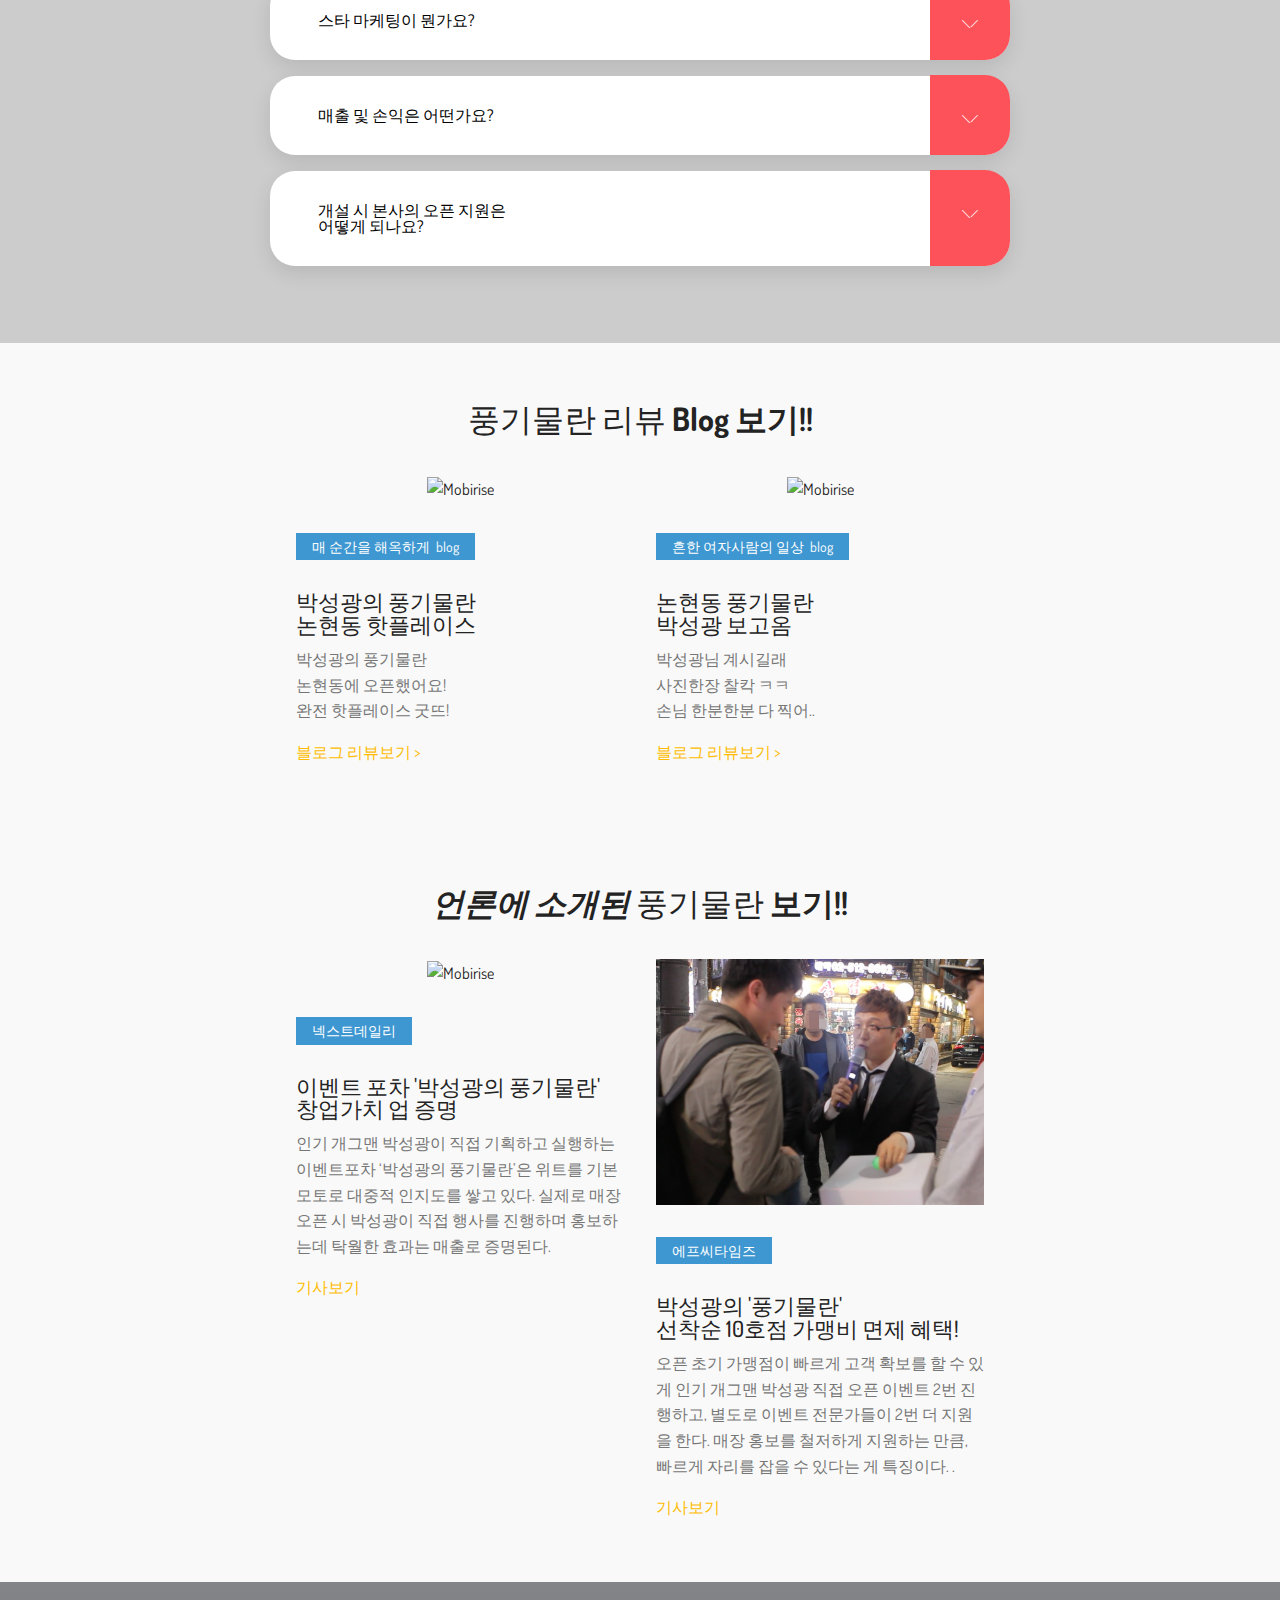
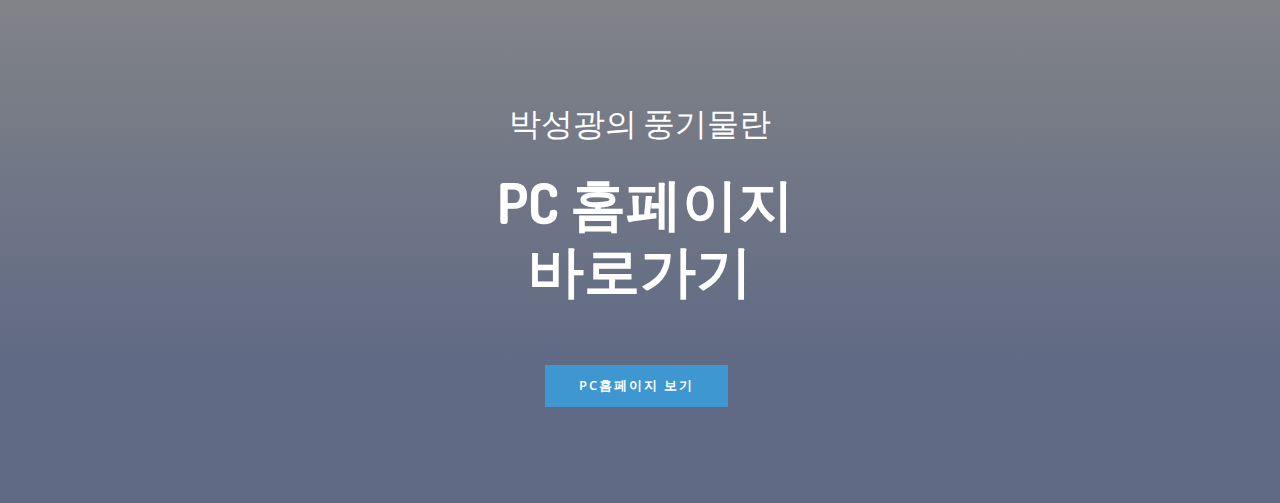
==== commit 7781dc1c: "1.11" ====
--- a/index.html
+++ b/index.html
@@ -51,7 +51,7 @@
 <!-- /Google Analytics -->
 
 
-<section class="menu cid-qFtVlGdv0j" once="menu" id="menu1-0" data-rv-view="88">
+<section class="menu cid-qFtVlGdv0j" once="menu" id="menu1-0" data-rv-view="130">
 
     
 
@@ -83,7 +83,7 @@
     </nav>
 </section>
 
-<section class="header2 cid-qFtVrdDYCM mbr-fullscreen mbr-parallax-background" id="header2-1" data-rv-view="90">
+<section class="header2 cid-qFtVrdDYCM mbr-fullscreen mbr-parallax-background" id="header2-1" data-rv-view="132">
 
     
 
@@ -103,12 +103,12 @@
     
 </section>
 
-<section class="carousel slide cid-qFtYRKoyxT" data-interval="false" id="slider1-4" data-rv-view="93">
-    
-    <div class="full-screen"><div class="mbr-slider slide carousel" data-pause="true" data-keyboard="false" data-ride="carousel" data-interval="3000"><ol class="carousel-indicators"><li data-app-prevent-settings="" data-target="#slider1-4" data-slide-to="0"></li><li data-app-prevent-settings="" data-target="#slider1-4" class=" active" data-slide-to="1"></li><li data-app-prevent-settings="" data-target="#slider1-4" data-slide-to="2"></li></ol><div class="carousel-inner" role="listbox"><div class="carousel-item slider-fullscreen-image" data-bg-video-slide="false" style="background-image: url(assets/images/batch-2-1024x557.jpg);"><div class="container container-slide"><div class="image_wrapper"><div class="mbr-overlay" style="opacity: 0.5;"></div><img src="assets/images/batch-2-1024x557.jpg"><div class="carousel-caption justify-content-center"><div class="col-10 align-center"><h2 class="mbr-fonts-style display-2"><br><br><br><br><br>박성광이 직접 &nbsp;<br>기획 하고 실행하는<br>이벤트 포차!!</h2></div></div></div></div></div><div class="carousel-item slider-fullscreen-image active" data-bg-video-slide="false" style="background-image: url(assets/images/batch-3-1024x570.jpg);"><div class="container container-slide"><div class="image_wrapper"><div class="mbr-overlay"></div><img src="assets/images/batch-3-1024x570.jpg"><div class="carousel-caption justify-content-center"><div class="col-10 align-center"><h2 class="mbr-fonts-style display-2"><br><br><br><br><br><br><br>매출로 검증된 창업 아이템!!<br>논현본점 월 8천 돌파!!</h2></div></div></div></div></div><div class="carousel-item slider-fullscreen-image" data-bg-video-slide="false" style="background-image: url(assets/images/batch-4-1024x577.jpg);"><div class="container container-slide"><div class="image_wrapper"><div class="mbr-overlay"></div><img src="assets/images/batch-4-1024x577.jpg"><div class="carousel-caption justify-content-center"><div class="col-10 align-center"><h2 class="mbr-fonts-style display-2"><br>&nbsp;박성광 오픈이벤트 진원!!<br>동료 개그맨 출동!!<br>지속적인 이벤트 진행 지원!!<br></h2></div></div></div></div></div></div><a data-app-prevent-settings="" class="carousel-control carousel-control-prev" role="button" data-slide="prev" href="#slider1-4"><span aria-hidden="true" class="mbri-left mbr-iconfont"></span><span class="sr-only">Previous</span></a><a data-app-prevent-settings="" class="carousel-control carousel-control-next" role="button" data-slide="next" href="#slider1-4"><span aria-hidden="true" class="mbri-right mbr-iconfont"></span><span class="sr-only">Next</span></a></div></div>
-</section>
-
-<section class="features4 cid-qFu9TUDtEu" id="features4-f" data-rv-view="105">
+<section class="carousel slide cid-qFtYRKoyxT" data-interval="false" id="slider1-4" data-rv-view="135">
+    
+    <div class="full-screen"><div class="mbr-slider slide carousel" data-pause="true" data-keyboard="false" data-ride="carousel" data-interval="3000"><ol class="carousel-indicators"><li data-app-prevent-settings="" data-target="#slider1-4" data-slide-to="0"></li><li data-app-prevent-settings="" data-target="#slider1-4" class=" active" data-slide-to="1"></li><li data-app-prevent-settings="" data-target="#slider1-4" data-slide-to="2"></li></ol><div class="carousel-inner" role="listbox"><div class="carousel-item slider-fullscreen-image" data-bg-video-slide="false" style="background-image: url(assets/images/batch-2-1024x557.jpg);"><div class="container container-slide"><div class="image_wrapper"><div class="mbr-overlay" style="opacity: 0.5;"></div><img src="assets/images/batch-2-1024x557.jpg"><div class="carousel-caption justify-content-center"><div class="col-10 align-center"><h2 class="mbr-fonts-style display-2"><br><br><br><br><br>박성광이 직접 &nbsp;<br>기획 하고 실행하는<br>이벤트 포차!!</h2></div></div></div></div></div><div class="carousel-item slider-fullscreen-image active" data-bg-video-slide="false" style="background-image: url(assets/images/batch-3-1024x570.jpg);"><div class="container container-slide"><div class="image_wrapper"><div class="mbr-overlay"></div><img src="assets/images/batch-3-1024x570.jpg"><div class="carousel-caption justify-content-center"><div class="col-10 align-center"><h2 class="mbr-fonts-style display-2"><br><br><br><br><br><br><br>매출로 검증된 창업 아이템!!<br>논현본점 월 8천 돌파!!</h2></div></div></div></div></div><div class="carousel-item slider-fullscreen-image" data-bg-video-slide="false" style="background-image: url(assets/images/batch-4-1024x577.jpg);"><div class="container container-slide"><div class="image_wrapper"><div class="mbr-overlay"></div><img src="assets/images/batch-4-1024x577.jpg"><div class="carousel-caption justify-content-center"><div class="col-10 align-center"><h2 class="mbr-fonts-style display-2"><br>&nbsp;박성광 오픈이벤트 지원!!<br>동료 개그맨 출동!!<br>지속적인 이벤트 진행 지원!!<br></h2></div></div></div></div></div></div><a data-app-prevent-settings="" class="carousel-control carousel-control-prev" role="button" data-slide="prev" href="#slider1-4"><span aria-hidden="true" class="mbri-left mbr-iconfont"></span><span class="sr-only">Previous</span></a><a data-app-prevent-settings="" class="carousel-control carousel-control-next" role="button" data-slide="next" href="#slider1-4"><span aria-hidden="true" class="mbri-right mbr-iconfont"></span><span class="sr-only">Next</span></a></div></div>
+</section>
+
+<section class="features4 cid-qFu9TUDtEu" id="features4-f" data-rv-view="147">
 
     
 
@@ -132,7 +132,7 @@
     </div>          
 </section>
 
-<section class="features2 cid-qFu4M1dJUp" id="features2-8" data-rv-view="108">
+<section class="features2 cid-qFu4M1dJUp" id="features2-8" data-rv-view="150">
 
     
 
@@ -160,7 +160,7 @@
     </div>          
 </section>
 
-<section class="features2 cid-qFu4MnRAWM" id="features2-9" data-rv-view="111">
+<section class="features2 cid-qFu4MnRAWM" id="features2-9" data-rv-view="153">
 
     
 
@@ -188,7 +188,7 @@
     </div>          
 </section>
 
-<section class="features2 cid-qFu4LyLAyd" id="features2-7" data-rv-view="114">
+<section class="features2 cid-qFu4LyLAyd" id="features2-7" data-rv-view="156">
 
     
 
@@ -217,7 +217,7 @@
     </div>          
 </section>
 
-<section class="features2 cid-qFu4yeAtiK" id="features2-6" data-rv-view="117">
+<section class="features2 cid-qFu4yeAtiK" id="features2-6" data-rv-view="159">
 
     
 
@@ -246,7 +246,7 @@
     </div>          
 </section>
 
-<section class="scroll-background cid-qFueXDZVSG" id="header3-g" data-rv-view="120">
+<section class="scroll-background cid-qFueXDZVSG" id="header3-g" data-rv-view="162">
 <!-- ,
          'scroll-background': scrollBackground -->
     
@@ -263,7 +263,7 @@
     
 </section>
 
-<section class="mbr-wowslider-container mbr-section mbr-section__container carousel slide mbr-section-nopadding mbr-wowslider-container--absent" data-ride="carousel" data-keyboard="false" data-wrap="true" data-interval="false" id="wowslider-j" data-rv-view="35" style="background-color: rgb(255, 255, 255);">
+<section class="mbr-wowslider-container mbr-section mbr-section__container carousel slide mbr-section-nopadding mbr-wowslider-container--absent" data-ride="carousel" data-keyboard="false" data-wrap="true" data-interval="false" id="wowslider-j" data-rv-view="14" style="background-color: rgb(255, 255, 255);">
     <div class="mbr-wowslider">
         <div class="ws_images">
             <ul>
@@ -326,7 +326,7 @@
         </div>
 </div></section>
 
-<section class="features3 cid-qFunLNFlf2" id="features8-r" data-rv-view="141">
+<section class="features3 cid-qFunLNFlf2" id="features8-r" data-rv-view="183">
 
     
 
@@ -432,7 +432,7 @@
     </div>
 </section>
 
-<section class="cid-qFuqQrB1bQ" id="features7-s" data-rv-view="144">
+<section class="cid-qFuqQrB1bQ" id="features7-s" data-rv-view="186">
 
     
     
@@ -451,7 +451,7 @@
     </div>
 </section>
 
-<div id="custom-html-u" custom-code="true" data-rv-view="70">
+<div id="custom-html-u" custom-code="true" data-rv-view="44">
     <iframe id="JotFormIFrame-80003842139449" onload="window.parent.scrollTo(0,0)" allowtransparency="true" src="https://form.jotform.me/80003842139449" frameborder="0" style="width: 1px;
       min-width: 100%;
       height:539px;
@@ -510,7 +510,7 @@
       }
       </script></div>
 
-<section class="accordion1 cid-qFuyGMnZHS" id="accordion1-11" data-rv-view="146">
+<section class="accordion1 cid-qFuyGMnZHS" id="accordion1-11" data-rv-view="188">
 
     
 
@@ -523,16 +523,16 @@
                     <div class="line"></div>
                 </div>
                 
-                <div id="bootstrap-accordion_5" class="panel-group accordionStyles accordion col-sm-12 col-md-10 col-lg-8 align-left pt-5" role="tablist" aria-multiselectable="true">
+                <div id="bootstrap-accordion_9" class="panel-group accordionStyles accordion col-sm-12 col-md-10 col-lg-8 align-left pt-5" role="tablist" aria-multiselectable="true">
                     <div class="card">
                         <div class="card-header" role="tab" id="headingOne">
-                            <a role="button" class="collapsed panel-title text-black" data-toggle="collapse" data-parent="#bootstrap-accordion_5" data-core="" href="#collapse1_5" aria-expanded="false" aria-controls="collapse1">
+                            <a role="button" class="collapsed panel-title text-black" data-toggle="collapse" data-parent="#bootstrap-accordion_9" data-core="" href="#collapse1_9" aria-expanded="false" aria-controls="collapse1">
                                 <span class="sign mbr-iconfont mbri-arrow-down inactive"></span>
                                 <h4 class="mbr-fonts-style header-text display-7">가맹점을 창업하고 싶은데<br> 어떻게 하면 되나요?&nbsp;
 </h4>
                             </a>
                         </div>
-                        <div id="collapse1_5" class="panel-collapse noScroll collapse" role="tabpanel" aria-labelledby="headingOne">
+                        <div id="collapse1_9" class="panel-collapse noScroll collapse" role="tabpanel" aria-labelledby="headingOne">
                             <div class="panel-body p-4">
                                 <p class="mbr-fonts-style panel-text display-7">가맹희망자가 점포위치를 선정해 왔을 때, 당사는 해당 점포가 기존 가맹점에 대한 영업지역권 침해여부 등을 고려한 후 신규 가맹점의 입지를 허가해 드릴 수 있습니다. 본사에서는 상권 및 입지분석을 통해 가맹점의 가능여부를 판단해 드리며, 별도로 가맹점 개설가능 점포를 본사측에서 알아봐 주시길 희망하신다면 언제나 담당자께 문의해 주시면 됩니다. &nbsp;<br></p>
                             </div>
@@ -541,14 +541,14 @@
             
                     <div class="card">
                         <div class="card-header" role="tab" id="headingTwo">
-                            <a role="button" class="collapsed panel-title text-black" data-toggle="collapse" data-parent="#bootstrap-accordion_5" data-core="" href="#collapse2_5" aria-expanded="false" aria-controls="collapse2">
+                            <a role="button" class="collapsed panel-title text-black" data-toggle="collapse" data-parent="#bootstrap-accordion_9" data-core="" href="#collapse2_9" aria-expanded="false" aria-controls="collapse2">
                                 <span class="sign mbr-iconfont mbri-arrow-down inactive"></span>
                                 <h4 class="mbr-fonts-style header-text display-7">스타 마케팅이 뭔가요?
 </h4>
                             </a>
                             
                         </div>
-                        <div id="collapse2_5" class="panel-collapse noScroll collapse" role="tabpanel" aria-labelledby="headingTwo">
+                        <div id="collapse2_9" class="panel-collapse noScroll collapse" role="tabpanel" aria-labelledby="headingTwo">
                             <div class="panel-body p-4">
                                 <p class="mbr-fonts-style panel-text display-7">오픈행사로 개그맨 박성광이 직접 방문하여 사인회와 위트 넘치는 행사 진행을 하고 있습니다 브랜드 가치 및 홍보를 위해 방송노출, PPL, 온라인홍보, 박람회 등을 진행하고 매출향상을 위한 SNS활동을 진행하고 있습니다&nbsp;<br></p>
                             </div>
@@ -557,13 +557,13 @@
             
                     <div class="card">
                         <div class="card-header" role="tab" id="headingThree">
-                            <a role="button" class="collapsed panel-title text-black" data-toggle="collapse" data-parent="#bootstrap-accordion_5" data-core="" href="#collapse3_5" aria-expanded="false" aria-controls="collapse3">
+                            <a role="button" class="collapsed panel-title text-black" data-toggle="collapse" data-parent="#bootstrap-accordion_9" data-core="" href="#collapse3_9" aria-expanded="false" aria-controls="collapse3">
                                 <span class="sign mbr-iconfont mbri-arrow-down inactive"></span>
                                 <h4 class="mbr-fonts-style header-text display-7">매출 및 손익은 어떤가요? 
 </h4>
                             </a>
                         </div>
-                        <div id="collapse3_5" class="panel-collapse noScroll collapse" role="tabpanel" aria-labelledby="headingThree">
+                        <div id="collapse3_9" class="panel-collapse noScroll collapse" role="tabpanel" aria-labelledby="headingThree">
                             <div class="panel-body p-4">
                                 <p class="mbr-fonts-style panel-text display-7">각 점포의 매출 및 손익은 상권마다 큰 차이가 있어 기존 점포와의 직접적인 비교를 하기 어렵습니다. 따라서 점포의 시장조사를 마친 후에 판단해야 합니다. 본사에서 가맹점을 개점할 때에는 시장 조사 후 임대료 및 점포의 특성을 고려하여 예상 매출을 산출하고 이를 고려하여 본사는 개점 승인을 해드립니다. 단. 본사 차원의 개점승인이 이루어지더라도 가맹계약의 여부는 가맹점주께서 판단하셔야 합니다. &nbsp;<br></p>
                             </div>
@@ -572,12 +572,12 @@
             
                     <div class="card">
                         <div class="card-header" role="tab" id="headingThree">
-                            <a role="button" class="collapsed panel-title text-black" data-toggle="collapse" data-parent="#bootstrap-accordion_5" data-core="" href="#collapse4_5" aria-expanded="false" aria-controls="collapse4">
+                            <a role="button" class="collapsed panel-title text-black" data-toggle="collapse" data-parent="#bootstrap-accordion_9" data-core="" href="#collapse4_9" aria-expanded="false" aria-controls="collapse4">
                                 <span class="sign mbr-iconfont mbri-arrow-down inactive"></span>
                                 <h4 class="mbr-fonts-style header-text display-7">개설 시 본사의 오픈 지원은<br>어떻게 되나요?</h4>
                             </a>
                         </div>
-                        <div id="collapse4_5" class="panel-collapse noScroll collapse" role="tabpanel" aria-labelledby="headingThree">
+                        <div id="collapse4_9" class="panel-collapse noScroll collapse" role="tabpanel" aria-labelledby="headingThree">
                             <div class="panel-body p-4">
                                 <p class="mbr-fonts-style panel-text display-7">가맹점 오픈 전까지 담당 OM, 슈퍼바이져 등 최종 오픈 점검까지 함께 준비하며, 오픈 시점에서는 본사 직원 2명을 3일간 파견하여 오픈 초반 매장이 안정적으로 운영될 수 있도록 파견 관리지원을 해드립니다</p>
                             </div>
@@ -593,7 +593,7 @@
     </div>
 </section>
 
-<section class="features8 cid-qFuy2LeoJi" id="features8-y" data-rv-view="149">
+<section class="features8 cid-qFuy2LeoJi" id="features8-y" data-rv-view="191">
     
     
 
@@ -634,7 +634,7 @@
     </div>
 </section>
 
-<section class="features8 cid-qFuy4loJsL" id="features8-z" data-rv-view="152">
+<section class="features8 cid-qFuy4loJsL" id="features8-z" data-rv-view="194">
     
     
 
@@ -679,7 +679,7 @@
     </div>
 </section>
 
-<section class="header3 cid-qFuy8k2XpK mbr-parallax-background" id="header3-10" data-rv-view="155">
+<section class="header3 cid-qFuy8k2XpK mbr-parallax-background" id="header3-10" data-rv-view="197">
 
     
 
